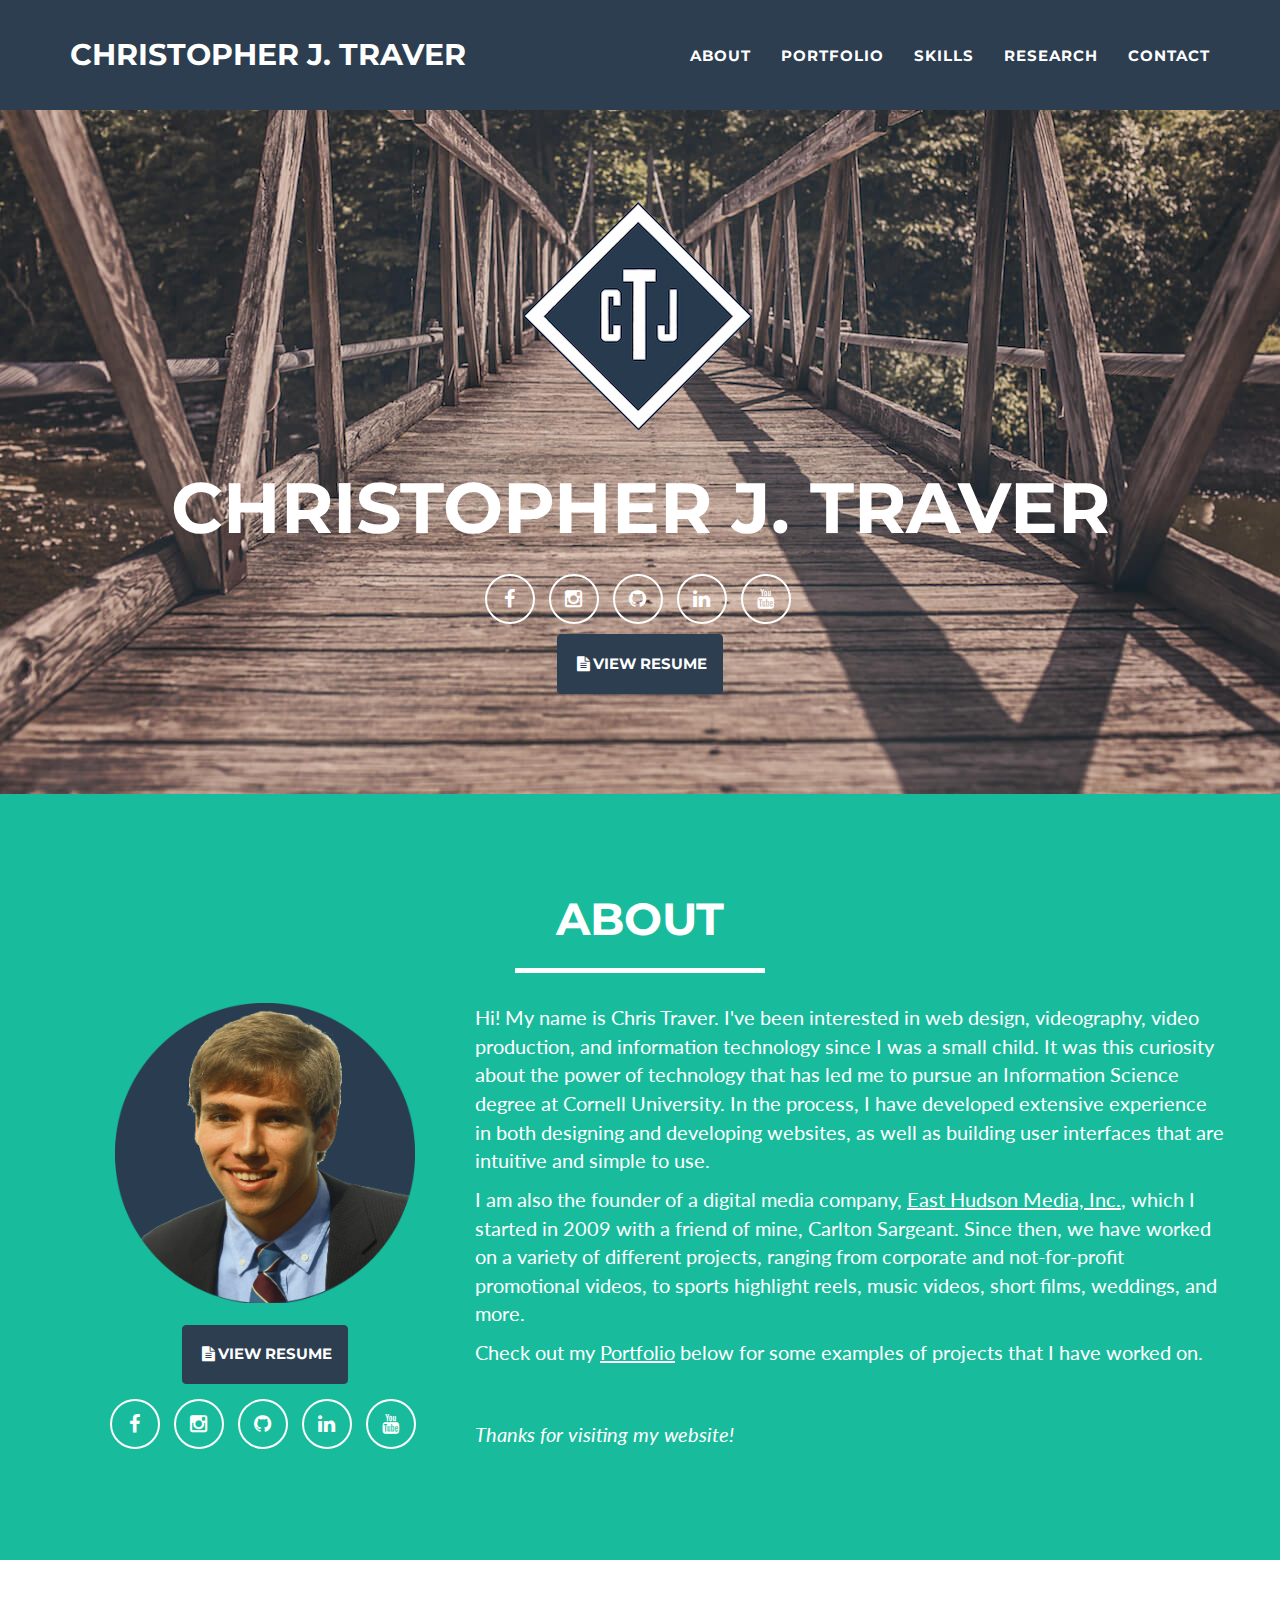
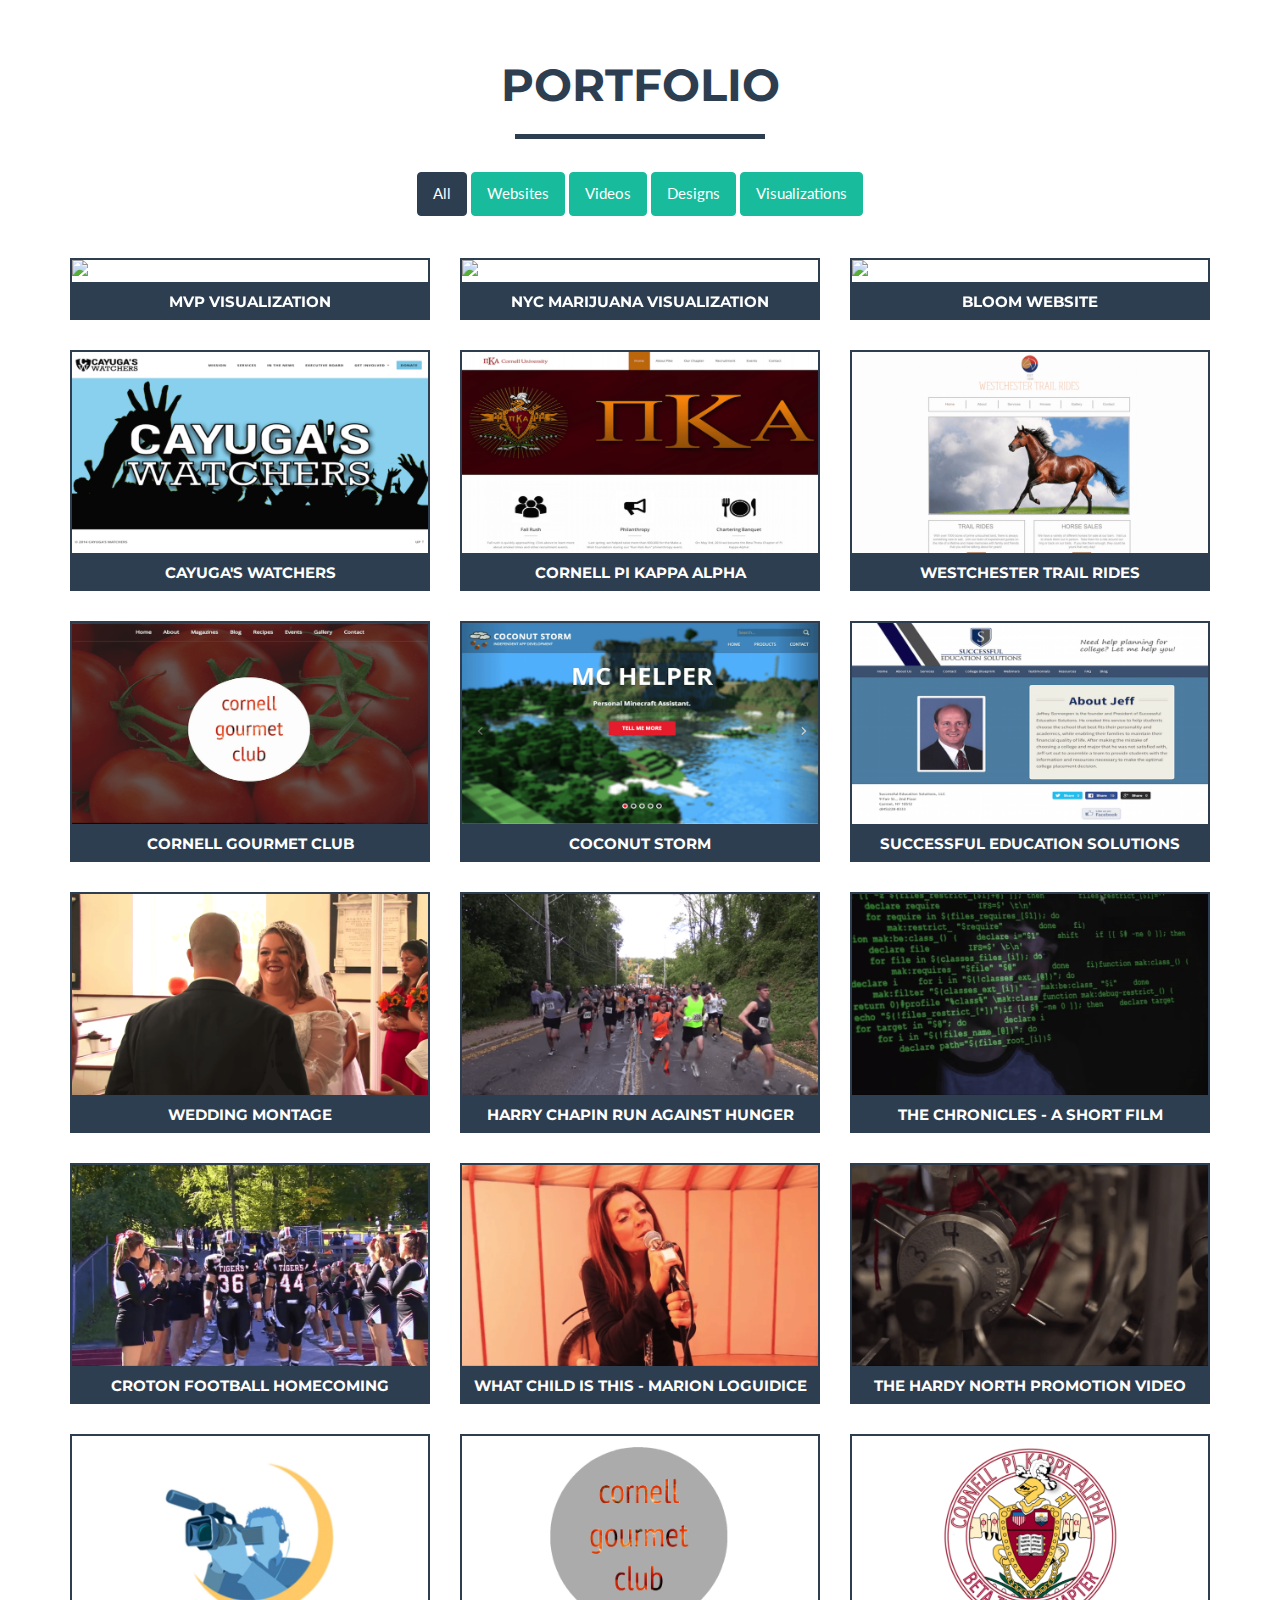
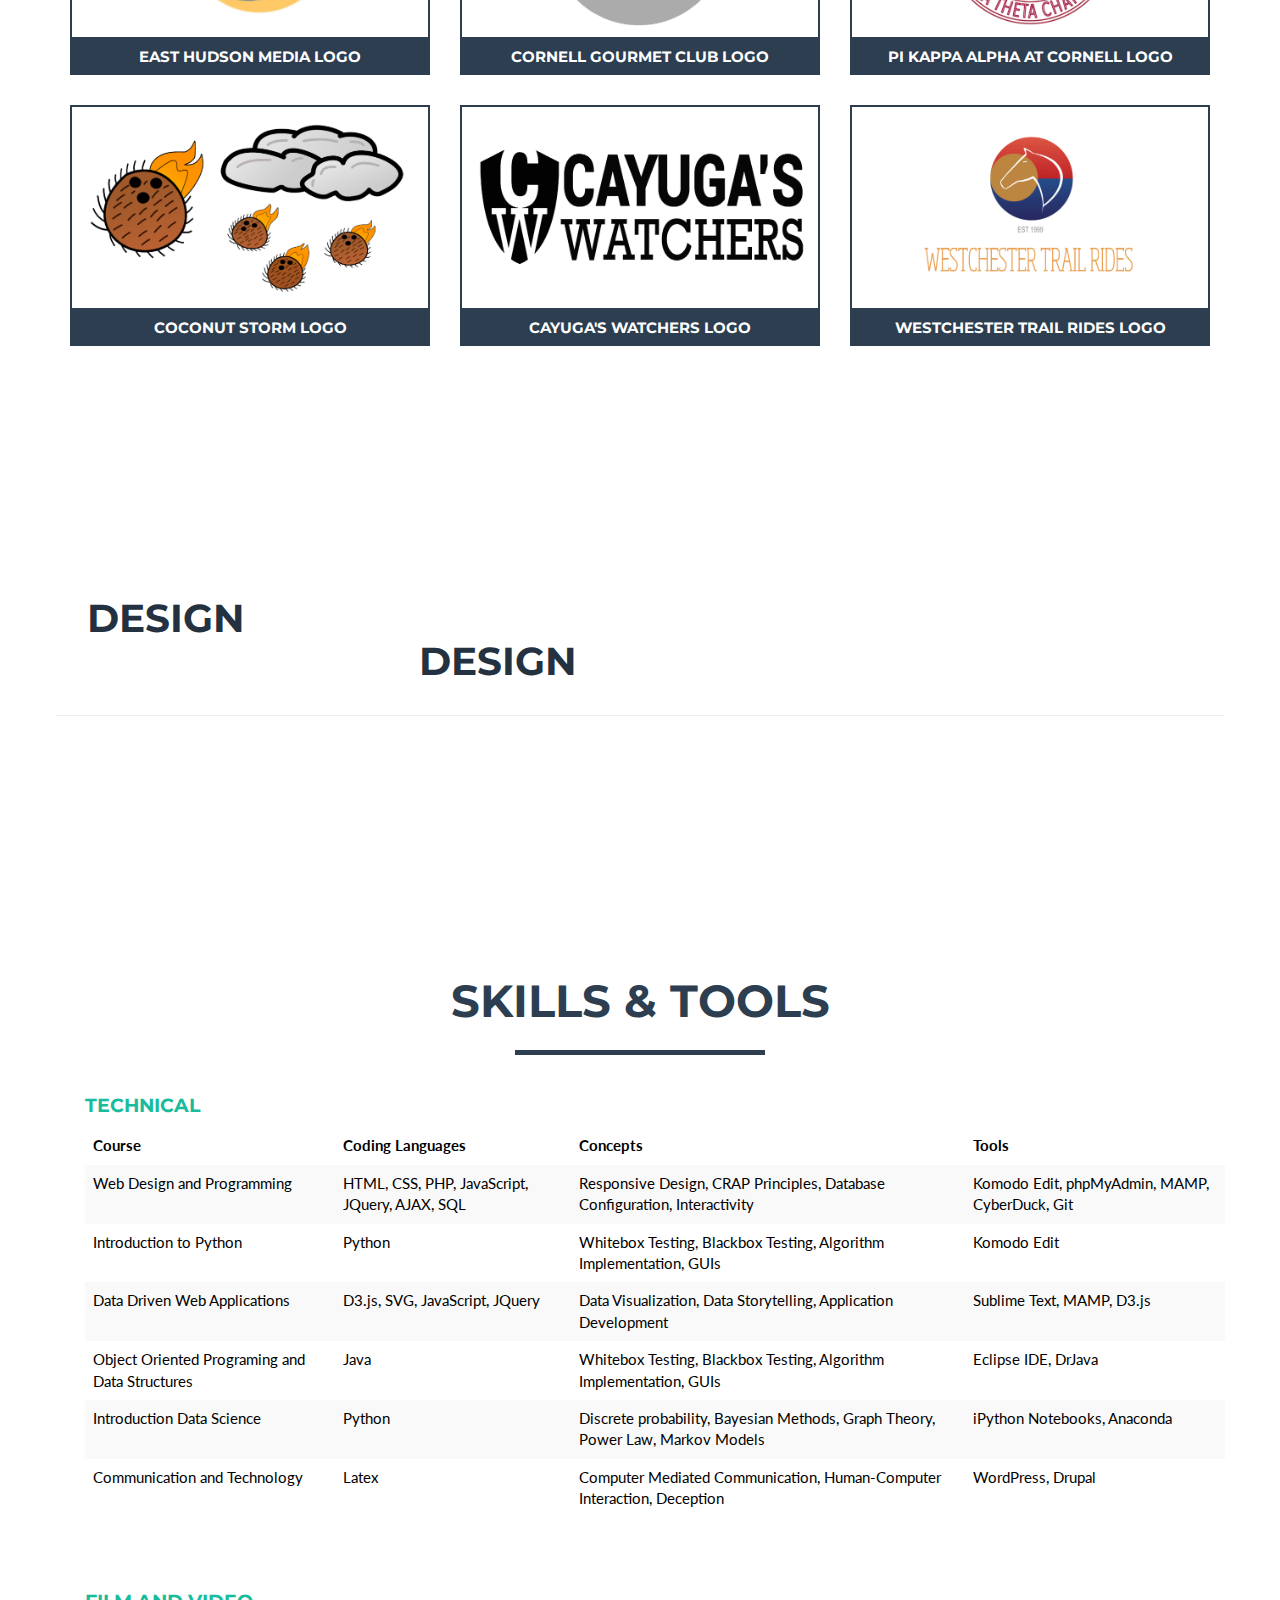
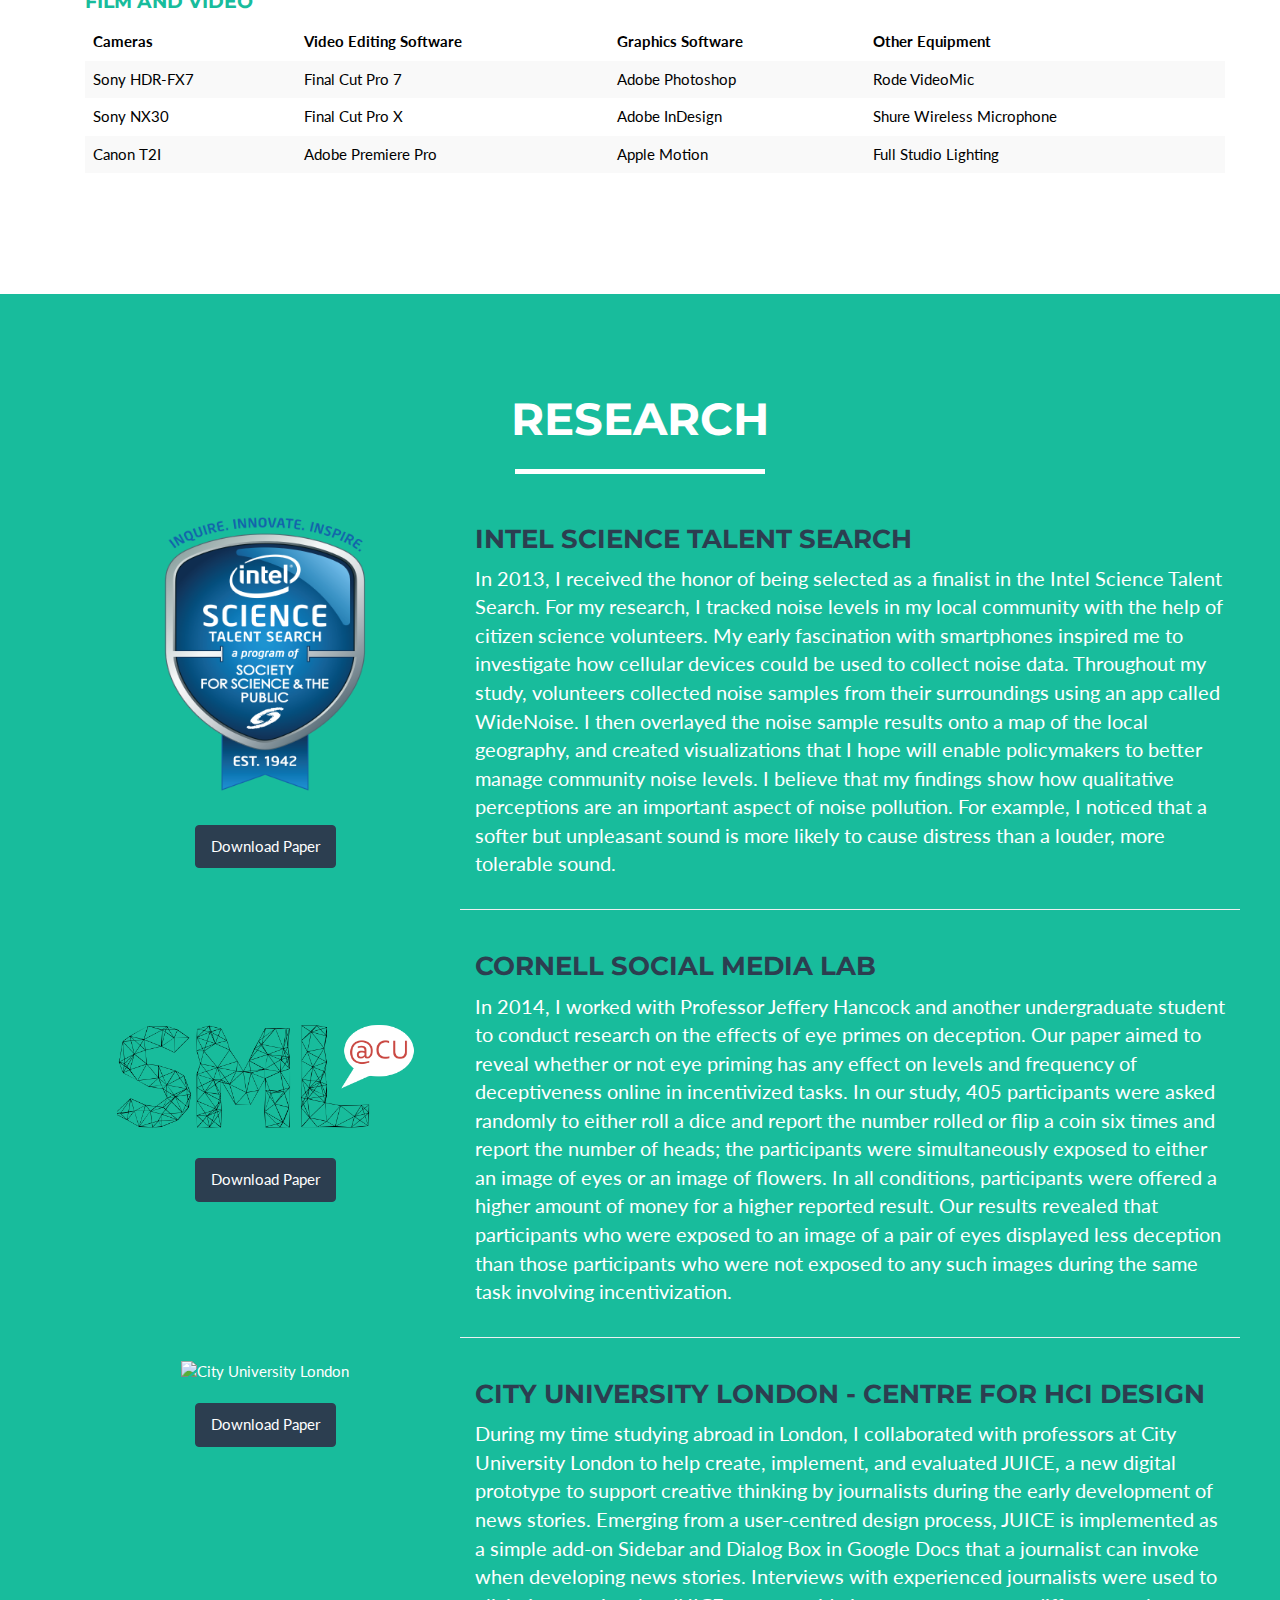
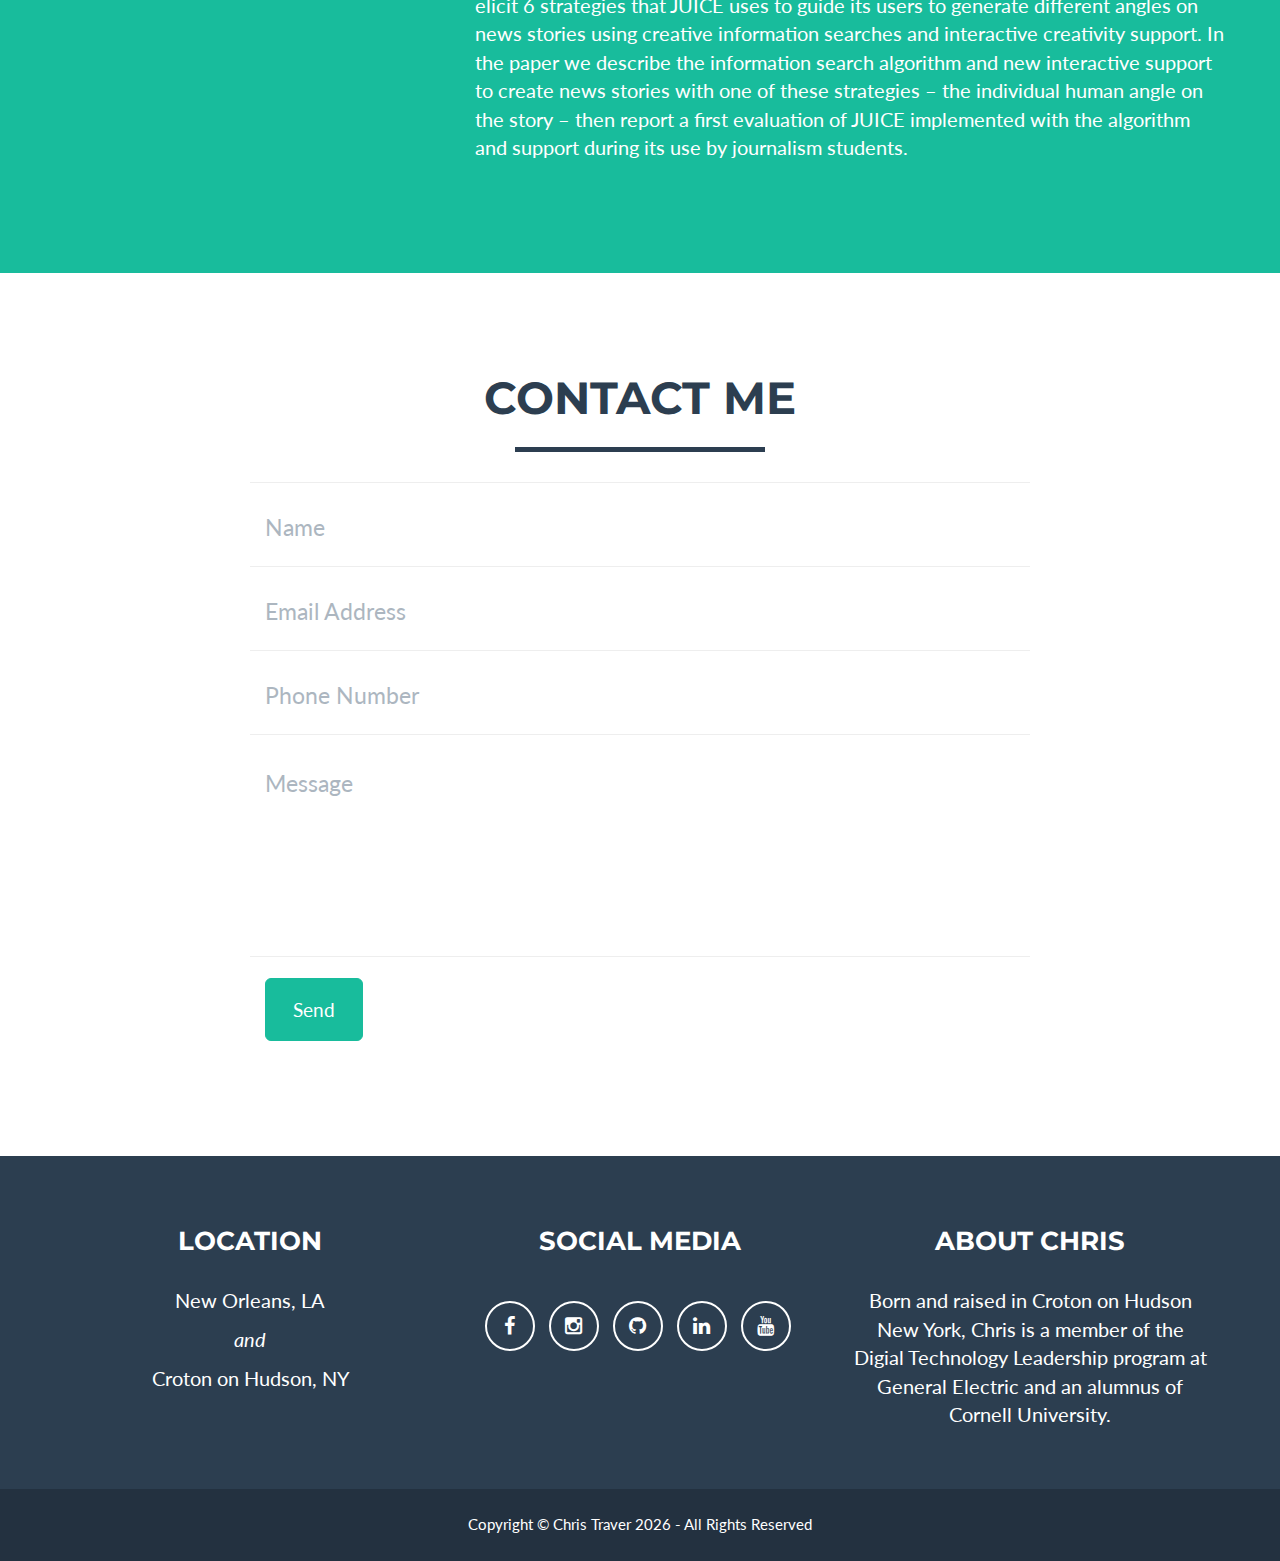
==== index.html @ 57eaf922 "Website updates May 2017" ====
<!DOCTYPE html>
<html lang="en">

<head>

    <meta charset="utf-8">
    <meta http-equiv="X-UA-Compatible" content="IE=edge">
    <meta name="viewport" content="width=device-width, initial-scale=1">
    <meta name="description" content="The official personal website of Christopher J. Traver. View my latest projects, research, and more!">
    <meta name="author" content="Christopher Traver">
    <meta name="keywords" content="Christopher, Traver, Chris, Jeffery, J, Cornell, University, Ithaca, Croton on Hudson, East Hudson Media,
    HTML, CSS, PHP, SQL, JQuery, JavaScript, Bootstrap, AJAX, GitHub, Python, Java, Xcode, Information Science, Information, Science, Data, Research
    Social Media, Social, Media, Labratory, Lab, Intel, Talent, Search, Jeffrey, Hancock, About, Portfolio, Skills, Contact, Resume, Website, Web,
    Developer, Videographer, Video, Photo, User Experience, Design, Designer, Technology, Coding, Wordpress">
    
     <!-- Google Webmaster Tags -->
    <meta name="google-site-verification" content="C17KwvWOOnY_UlYKizigThUEGb7xo3sxfMfBzIhpCxc" />
    <meta name="google-site-verification" content="vjiP-dosr-7EVNxI9lYjhzNv023jV0dmkQSzOsu9lCI" />
    <meta name="google-site-verification" content="g_BLEcHOB3gxG6jlEe3uPtjbI5PqEmKj6T1Je2jNIag" />
    <meta name="google-site-verification" content="kNd-j3G0f9QfP8xlUQsm-ugsJa4W-Vaea-TwJfcmtV8" />
    <meta name="google-site-verification" content="kIEDP-x0ltqMsxLuZHoRlAbStgtc9CR82DnuvlbzE28" />
    
    <!-- Favicon -->
    <link rel="shortcut icon" href="img/favicon.ico" type="image/x-icon" />

    <!-- Page Title -->
    <title>Christopher J. Traver</title>

    <!-- Bootstrap Core CSS -->
    <link href="css/bootstrap.min.css" rel="stylesheet">

    <!-- Custom Template CSS -->
    <link href="css/freelancer.css" rel="stylesheet"> 
    
    <!-- Custom Fonts -->
    <link href="font-awesome/css/font-awesome.min.css" rel="stylesheet" type="text/css">
    <link href="http://fonts.googleapis.com/css?family=Montserrat:400,700" rel="stylesheet" type="text/css">
    <link href="http://fonts.googleapis.com/css?family=Lato:400,700,400italic,700italic" rel="stylesheet" type="text/css">

    <!-- HTML5 Shim and Respond.js IE8 support of HTML5 elements and media queries -->
    <!-- WARNING: Respond.js doesn't work if you view the page via file:// -->
    <!--[if lt IE 9]>
        <script src="https://oss.maxcdn.com/libs/html5shiv/3.7.0/html5shiv.js"></script>
        <script src="https://oss.maxcdn.com/libs/respond.js/1.4.2/respond.min.js"></script>
    <![endif]-->

</head>

<body id="page-top" class="index">

    <!-- Navigation -->
    <nav class="navbar navbar-default navbar-fixed-top">
        <div class="container">
            <!-- Brand and toggle get grouped for better mobile display -->
            <div class="navbar-header page-scroll">
                <button type="button" class="navbar-toggle" data-toggle="collapse" data-target="#bs-example-navbar-collapse-1">
                    <span class="sr-only">Toggle navigation</span>
                    <span class="icon-bar"></span>
                    <span class="icon-bar"></span>
                    <span class="icon-bar"></span>
                </button>
                <a class="navbar-brand" href="#page-top">Christopher J. Traver</a>
            </div>

            <!-- Collect the nav links, forms, and other content for toggling -->
            <div class="collapse navbar-collapse" id="bs-example-navbar-collapse-1">
                <ul class="nav navbar-nav navbar-right">
                    <li class="hidden">
                        <a href="#page-top"></a>
                    </li>
                    <li class="page-scroll">
                        <a href="#about">About</a>
                    </li>
                    <li class="page-scroll">
                        <a href="#portfolio">Portfolio</a>
                    </li>
                    <li class="page-scroll">
                        <a href="#skills">Skills</a>
                    </li>
                    <li class="page-scroll">
                        <a href="#research">Research</a>
                    </li>
                    <li class="page-scroll">
                        <a href="#contact">Contact</a>
                    </li>
                </ul>
            </div>
            <!-- /.navbar-collapse -->
        </div>
        <!-- /.container-fluid -->
    </nav>

    <!-- Header -->
    <header>
        <div class="container">
            <div class="row">
                <div class="col-lg-12">
                    <img class="tilt" src="img/profile.png" alt="Christopher Traver Monogram">
                    <div class="intro-text">
                        <span class="name">Christopher J. Traver</span>
                        <ul class="list-inline">
                            <li>
                                <a href="http://www.facebook.com/chrisjtraver" target="_blank" class="btn-social btn-outline"><i class="fa fa-fw fa-facebook"></i></a>
                            </li>
                            <li>
                                <a href="https://instagram.com/chrisjtraver" target="_blank" class="btn-social btn-outline"><i class="fa fa-fw fa-instagram"></i></a>
                            </li>
                            <li>
                                <a href="https://github.com/chrisjtraver" target="_blank" class="btn-social btn-outline"><i class="fa fa-fw fa-github"></i></a>
                            </li>
                            <li>
                                <a href="https://www.linkedin.com/in/chrisjtraver" target="_blank" class="btn-social btn-outline"><i class="fa fa-fw fa-linkedin"></i></a>
                            </li>
                            <li>
                                <a href="http://www.youtube.com/easthudsonvideo" target="_blank" class="btn-social btn-outline"><i class="fa fa-fw fa-youtube"></i></a>
                            </li>
                        </ul>
                        <!--<span class="skills">Web Developer - Videographer - User Experience Designer</span><br><br>-->
                        <a href="assets/christopher-traver-resume.pdf" target="_blank"><button type="button" class="btn btn-primary"><h5><i class="fa fa-fw fa-file-text"></i>View Resume</h5></button></a>
                    </div>
                </div>
            </div>
        </div>
    </header>

        <!-- About Section -->
    <section class="about-section" id="about">
        <div class="container">
            <div class="row">
                <div class="col-lg-12 text-center">
                    <h2>About</h2>
                    <hr class="star-light">
                </div>
            </div>
            <div class="container">
              <div class="row">
                <div class="col-md-4 text-center">
                  <img src="img/headshot.png" alt="Chris Traver Headshot" width=300 height=300>
                  <br><br>
                    <a href="assets/christopher-traver-resume.pdf" target="_blank"><button type="button" class="btn btn-primary"><h5><i class="fa fa-fw fa-file-text"></i>View Resume</h5></button></a>
                    <ul class="list-inline">
                            <li>
                                <a href="http://www.facebook.com/chrisjtraver" target="_blank" class="btn-social btn-outline"><i class="fa fa-fw fa-facebook"></i></a>
                            </li>
                            <li>
                                <a href="https://instagram.com/chrisjtraver" target="_blank" class="btn-social btn-outline"><i class="fa fa-fw fa-instagram"></i></a>
                            </li>
                            <li>
                                <a href="https://github.com/chrisjtraver" target="_blank" class="btn-social btn-outline"><i class="fa fa-fw fa-github"></i></a>
                            </li>
                            <li>
                                <a href="https://www.linkedin.com/in/chrisjtraver" target="_blank" class="btn-social btn-outline"><i class="fa fa-fw fa-linkedin"></i></a>
                            </li>
                            <li>
                                <a href="http://www.youtube.com/easthudsonvideo" target="_blank" class="btn-social btn-outline"><i class="fa fa-fw fa-youtube"></i></a>
                            </li>
                    </ul>
                </div>
                <div class="col-md-8 other">
                    <p>Hi! My name is Chris Traver. I've been interested in web design, videography, video production, and information technology since I was a small child.
                    It was this curiosity about the power of technology that has led me to pursue an Information Science degree at Cornell University. In the process, I have
                    developed extensive experience in both designing and developing websites, as well as building user interfaces that are intuitive and simple to use.</p>
                    <p class=linked> I am also the founder of a digital media company, <a href="http://www.easthudsonmedia.com" target="_blank">East Hudson Media, Inc.</a>,
                    which I started in 2009 with a friend of mine, Carlton Sargeant. Since then, we have worked on a variety of different projects, ranging from corporate and
                    not-for-profit promotional videos, to sports highlight reels, music videos, short films, weddings, and more. </p>
                    <p class="linked">Check out my <span class="page-scroll"><a href="#portfolio">Portfolio</a></span> below for some examples of projects that I have worked on.</p>
                    <br><br><p><i>Thanks for visiting my website!</i></p>
                </div>
              </div>
            </div>
    </section>
    
    <!-- Portfolio Grid Section -->
    <section class="portfolio-section" id="portfolio">
    <div class="container">    
        <div class="row">
            <div class="col-lg-12 text-center">
                <h2>Portfolio</h2>
                <hr class="star-primary">
            </div>
        </div>
    <div class="row">
        <div id="filters" class="button-group text-center">
          <button class="button btn btn-green is-checked" id="clicked2" data-filter="*">All</button>
          <button class="button btn btn-green" id="clicked1" data-filter=".website">Websites</button>
          <button class="button btn btn-green" data-filter=".video">Videos</button>
          <button class="button btn btn-green" data-filter=".design">Designs</button>
          <button class="button btn btn-green" data-filter=".visualization">Visualizations</button>
        </div>
        
        <br><br>

        <div class="isotope">
          <div class="element-item portfolio-item col-sm-4 visualization" data-category="visualization">
            <a href="#portfolioModal-basketball-viz" class="portfolio-link" data-toggle="modal">
                <div class="caption">
                    <div class="caption-content">
                        <i class="fa fa-search-plus fa-3x"></i>
                    </div>
                </div>
                <img src="img/portfolio/basketball-viz.png" class="img-responsive" alt="Basketball Visualization">
                <h5 class="text-center">MVP Visualization</h5>
            </a>
          </div>
          <div class="element-item portfolio-item col-sm-4 visualization" data-category="visualization">
            <a href="#portfolioModal-marijuana-viz" class="portfolio-link" data-toggle="modal">
                <div class="caption">
                    <div class="caption-content">
                        <i class="fa fa-search-plus fa-3x"></i>
                    </div>
                </div>
                <img src="img/portfolio/marijuana-viz.png" class="img-responsive" alt="Marijuana Visualization">
                <h5 class="text-center">NYC Marijuana Visualization</h5>
            </a>
          </div>
          <div class="element-item portfolio-item col-sm-4 website" data-category="website">
            <a href="#portfolioModal-hci-website" class="portfolio-link" data-toggle="modal">
                <div class="caption">
                    <div class="caption-content">
                        <i class="fa fa-search-plus fa-3x"></i>
                    </div>
                </div>
                <img src="img/portfolio/hci-website.png" class="img-responsive" alt="Bloom">
                <h5 class="text-center">Bloom Website</h5>
            </a>
          </div>
          <div class="element-item portfolio-item col-sm-4 website" data-category="website">
            <a href="#portfolioModal-cayugaswatchers" class="portfolio-link" data-toggle="modal">
                <div class="caption">
                    <div class="caption-content">
                        <i class="fa fa-search-plus fa-3x"></i>
                    </div>
                </div>
                <img src="img/portfolio/cayugaswatchers.png" class="img-responsive" alt="Cayuga's Watchers">
                <h5 class="text-center">Cayuga's Watchers</h5>
            </a>
          </div>
          <div class="element-item portfolio-item col-sm-4 website" data-category="website">
            <a href="#portfolioModal-cornellpike" class="portfolio-link" data-toggle="modal">
                <div class="caption">
                    <div class="caption-content">
                        <i class="fa fa-search-plus fa-3x"></i>
                    </div>
                </div>
                <img src="img/portfolio/cornellpike.png" class="img-responsive" alt="Cornell Pi Kappa Alpha">
                <h5 class="text-center">Cornell Pi Kappa Alpha</h5>
            </a>
          </div>
          <div class="element-item portfolio-item col-sm-4 website" data-category="website">
            <a href="#portfolioModal-westchestertrailrides" class="portfolio-link" data-toggle="modal">
                <div class="caption">
                    <div class="caption-content">
                        <i class="fa fa-search-plus fa-3x"></i>
                    </div>
                </div>
                <img src="img/portfolio/westchestertrailrides.png" class="img-responsive" alt="Westchester Trail Rides">
                <h5 class="text-center">Westchester Trail Rides</h5>
            </a>
          </div>
          <div class="element-item portfolio-item col-sm-4 website" data-category="website">
            <a href="#portfolioModal-cornellgourmetclub" class="portfolio-link" data-toggle="modal">
                <div class="caption">
                    <div class="caption-content">
                        <i class="fa fa-search-plus fa-3x"></i>
                    </div>
                </div>
                <img src="img/portfolio/cornellgourmetclub.png" class="img-responsive" alt="Cornell Gourmet Club">
                <h5 class="text-center">Cornell Gourmet Club</h5>
            </a>
          </div>
          <div class="element-item portfolio-item col-sm-4 website" data-category="website">
            <a href="#portfolioModal-coconutstorm" class="portfolio-link" data-toggle="modal">
                <div class="caption">
                    <div class="caption-content">
                        <i class="fa fa-search-plus fa-3x"></i>
                    </div>
                </div>
                <img src="img/portfolio/coconutstorm.png" class="img-responsive" alt="Coconut Storm">
                <h5 class="text-center">Coconut Storm</h5>
            </a>
          </div>
          <div class="element-item portfolio-item col-sm-4 website" data-category="website">
            <a href="#portfolioModal-successfuleducationsolutions" class="portfolio-link" data-toggle="modal">
                <div class="caption">
                    <div class="caption-content">
                        <i class="fa fa-search-plus fa-3x"></i>
                    </div>
                </div>
                <img src="img/portfolio/successfuleducationsolutions.png" class="img-responsive" alt="Successful Education Solutions">
                <h5 class="text-center">Successful Education Solutions</h5>
            </a>
          </div>
          <div class="element-item portfolio-item col-sm-4 video" data-category="video">
            <a href="#portfolioModal-weddingmontage" class="portfolio-link" data-toggle="modal">
                <div class="caption">
                    <div class="caption-content">
                        <i class="fa fa-search-plus fa-3x"></i>
                    </div>
                </div>
                <img src="img/portfolio/weddingmontage.png" class="img-responsive" alt="Wedding Montage">
                <h5 class="text-center">Wedding Montage</h5>
            </a>
          </div>
          <div class="element-item portfolio-item col-sm-4 video" data-category="video">
            <a href="#portfolioModal-harrychapin" class="portfolio-link" data-toggle="modal">
                <div class="caption">
                    <div class="caption-content">
                        <i class="fa fa-search-plus fa-3x"></i>
                    </div>
                </div>
                <img src="img/portfolio/harrychapin.png" class="img-responsive" alt="Harry Chapin Run Against Hunger">
                <h5 class="text-center">Harry Chapin Run Against Hunger</h5>
            </a>
          </div>
          <div class="element-item portfolio-item col-sm-4 video" data-category="video">
            <a href="#portfolioModal-chronicles" class="portfolio-link" data-toggle="modal">
                <div class="caption">
                    <div class="caption-content">
                        <i class="fa fa-search-plus fa-3x"></i>
                    </div>
                </div>
                <img src="img/portfolio/chronicles.png" class="img-responsive" alt="The Chronicles">
                <h5 class="text-center">The Chronicles - A Short Film</h5>
            </a>
          </div>
          <div class="element-item portfolio-item col-sm-4 video" data-category="video">
            <a href="#portfolioModal-crotonfootball" class="portfolio-link" data-toggle="modal">
                <div class="caption">
                    <div class="caption-content">
                        <i class="fa fa-search-plus fa-3x"></i>
                    </div>
                </div>
                <img src="img/portfolio/crotonfootball.png" class="img-responsive" alt="Croton-Harmon High School Football">
                <h5 class="text-center">Croton Football Homecoming</h5>
            </a>
          </div>
          <div class="element-item portfolio-item col-sm-4 video" data-category="video">
            <a href="#portfolioModal-marionloguidice" class="portfolio-link" data-toggle="modal">
                <div class="caption">
                    <div class="caption-content">
                        <i class="fa fa-search-plus fa-3x"></i>
                    </div>
                </div>
                <img src="img/portfolio/marionloguidice.png" class="img-responsive" alt="The Hardy North">
                <h5 class="text-center">What Child is This - Marion LoGuidice</h5>
            </a>
          </div>
          <div class="element-item portfolio-item col-sm-4 video" data-category="video">
            <a href="#portfolioModal-hardynorth" class="portfolio-link" data-toggle="modal">
                <div class="caption">
                    <div class="caption-content">
                        <i class="fa fa-search-plus fa-3x"></i>
                    </div>
                </div>
                <img src="img/portfolio/hardynorth.png" class="img-responsive" alt="The Hardy North">
                <h5 class="text-center">The Hardy North Promotion Video</h5>
            </a>
          </div>
          <div class="element-item portfolio-item col-sm-4 design" data-category="design">
            <a href="#portfolioModal-easthudsonmedia-logo" class="portfolio-link" data-toggle="modal">
                <div class="caption">
                    <div class="caption-content">
                        <i class="fa fa-search-plus fa-3x"></i>
                    </div>
                </div>
                <img src="img/portfolio/easthudsonmedia-logo.png" class="img-responsive" alt="East Hudson Media Logo">
                <h5 class="text-center">East Hudson Media Logo</h5>
            </a>
          </div>
          <div class="element-item portfolio-item col-sm-4 design" data-category="design">
            <a href="#portfolioModal-cornellgourmetclub-logo" class="portfolio-link" data-toggle="modal">
                <div class="caption">
                    <div class="caption-content">
                        <i class="fa fa-search-plus fa-3x"></i>
                    </div>
                </div>
                <img src="img/portfolio/cornellgourmetclub-logo.png" class="img-responsive" alt="Cornell Gourmet Club Logo">
                <h5 class="text-center">Cornell Gourmet Club Logo</h5>
            </a>
          </div>
          <div class="element-item portfolio-item col-sm-4 design" data-category="design">
            <a href="#portfolioModal-cornellpike-logo" class="portfolio-link" data-toggle="modal">
                <div class="caption">
                    <div class="caption-content">
                        <i class="fa fa-search-plus fa-3x"></i>
                    </div>
                </div>
                <img src="img/portfolio/cornellpike-logo.png" class="img-responsive" alt="Pi Kappa Alpha at Cornell Logo">
                <h5 class="text-center">Pi Kappa Alpha at Cornell Logo</h5>
            </a>
          </div>
          <div class="element-item portfolio-item col-sm-4 design" data-category="design">
            <a href="#portfolioModal-coconutstorm-logo" class="portfolio-link" data-toggle="modal">
                <div class="caption">
                    <div class="caption-content">
                        <i class="fa fa-search-plus fa-3x"></i>
                    </div>
                </div>
                <img src="img/portfolio/coconutstorm-logo.png" class="img-responsive" alt="Coconut Storm Logo">
                <h5 class="text-center">Coconut Storm Logo</h5>
            </a>
          </div>
          <div class="element-item portfolio-item col-sm-4 design" data-category="design">
            <a href="#portfolioModal-cayugaswatchers-logo" class="portfolio-link" data-toggle="modal">
                <div class="caption">
                    <div class="caption-content">
                        <i class="fa fa-search-plus fa-3x"></i>
                    </div>
                </div>
                <img src="img/portfolio/cayugaswatchers-logo.png" class="img-responsive" alt="Cayuga's Watchers Logo">
                <h5 class="text-center">Cayuga's Watchers Logo</h5>
            </a>
          </div>
          <div class="element-item portfolio-item col-sm-4 design" data-category="design">
            <a href="#portfolioModal-westchestertrailrides-logo" class="portfolio-link" data-toggle="modal">
                <div class="caption">
                    <div class="caption-content">
                        <i class="fa fa-search-plus fa-3x"></i>
                    </div>
                </div>
                <img src="img/portfolio/westchestertrailrides-logo.png" class="img-responsive" alt="Westchester Trail Rides Logo">
                <h5 class="text-center">Westchester Trail Rides Logo</h5>
            </a>
          </div>
        </div>
    </div>
    </section>

    <!-- Quote Section -->
    <section class="quote-section" id="quote">
        <div class="container">    
            <div class="row text-center">
                <h1 style="color: white;"><span style="color: #233140;">Design</span> is not just what it looks like and feels like. <span style="color: #233140;">Design</span> is how it works.</h1>
            </div>
            <div class="row text-center">
                <hr class="star-light-quote">
                <h3 style="color: white;"> - Steve Jobs </h3>
            </div>
    </section>
    
    <!-- Skills Section -->
    <section class="skills-section" id="skills">
        <div class="container">
            <div class="row">
                <div class="col-lg-12 text-center">
                    <h2>Skills & Tools</h2>
                    <hr class="star-primary">
                </div>
            </div>
            <div class="container">
                <h4 style="color: #18bc9c;">Technical</h4>
                <table class="table table-striped table-hover big-table" style="background-color: white; color: black;">
                    <thead>
                        <tr>
                            <th>Course</th>
                            <th>Coding Languages</th>
                            <th>Concepts</th>
                            <th>Tools</th>
                        </tr>
                    </thead>
                <tbody>
                    <tr>
                        <td>Web Design and Programming</td>
                        <td>HTML, CSS, PHP, JavaScript, JQuery, AJAX, SQL</td>
                        <td>Responsive Design, CRAP Principles, Database Configuration, Interactivity</td>
                        <td>Komodo Edit, phpMyAdmin, MAMP, CyberDuck, Git</td>
                    </tr>
                    <tr>
                        <td>Introduction to Python</td>
                        <td>Python</td>
                        <td>Whitebox Testing, Blackbox Testing, Algorithm Implementation, GUIs</td>
                        <td>Komodo Edit</td>
                    </tr>
                    <tr>
                        <td>Data Driven Web Applications</td>
                        <td>D3.js, SVG, JavaScript, JQuery</td>
                        <td>Data Visualization, Data Storytelling, Application Development</td>
                        <td>Sublime Text, MAMP, D3.js</td>
                    </tr>
                      <tr>
                        <td>Object Oriented Programing and Data Structures</td>
                        <td>Java</td>
                        <td>Whitebox Testing, Blackbox Testing, Algorithm Implementation, GUIs</td>
                        <td>Eclipse IDE, DrJava</td>
                    </tr>
                    <tr>
                        <td>Introduction Data Science</td>
                        <td>Python </td>
                        <td>Discrete probability, Bayesian Methods, Graph Theory, Power Law, Markov Models</td>
                        <td>iPython Notebooks, Anaconda</td>
                    </tr>
                      <tr>
                        <td>Communication and Technology</td>
                        <td>Latex</td>
                        <td>Computer Mediated Communication, Human-Computer Interaction, Deception</td>
                        <td>WordPress, Drupal</td>
                    </tr>
                </tbody>
            </table>
                <table class="table table-striped table-hover small-table" style="background-color: white; color: black;">
                    <thead>
                        <tr>
                            <th>Languages & Tools</th>
                            <th>Concepts</th>
                        </tr>
                    </thead>
                <tbody>
                    <tr>
                        <td>HTML, CSS, PHP, JavaScript, JQuery, AJAX, SQL</td>
                        <td>Responsive Design, CRAP Principles, Database Configuration, Interactivity</td>
                    </tr>
                    <tr>
                        <td>Python, Komodo Edit, phpMyAdmin, MAMP, CyberDuck, Git</td>
                        <td>Whitebox Testing, Blackbox Testing, Algorithm Implementation, GUIs</td>
                    </tr>
                    <tr>
                        <td>Latex, Microsoft Word, Microsoft Excel</td>
                        <td>Graph Theory, Strong Triadic Closure, Social Behavior, Game Theory</td>
                    </tr>
                      <tr>
                        <td>Java, Eclipse IDE, DrJava</td>
                        <td>Whitebox Testing, Blackbox Testing, Algorithm Implementation, GUIs</td>
                    </tr>
                    <tr>
                        <td>WordPress, Drupal</td>
                        <td>Behavioral Psychology, Perception, Developmental Psychology</td>
                    </tr>
                </tbody>
            </table>
                <br><br>
                <h4 style="color: #18bc9c;">Film and Video</h4>
                <table class="table table-striped table-hover big-table" style="background-color: white; color: black;">
                    <thead>
                        <tr>
                            <th>Cameras</th>
                            <th>Video Editing Software</th>
                            <th>Graphics Software</th>
                            <th>Other Equipment</th>
                        </tr>
                    </thead>
                <tbody>
                    <tr>
                        <td>Sony HDR-FX7</td>
                        <td>Final Cut Pro 7</td>
                        <td>Adobe Photoshop</td>
                        <td>Rode VideoMic</td>
                    </tr>
                    <tr>
                        <td>Sony NX30</td>
                        <td>Final Cut Pro X</td>
                        <td>Adobe InDesign</td>
                        <td>Shure Wireless Microphone</td>
                    </tr>
                    <tr>
                        <td>Canon T2I</td>
                        <td>Adobe Premiere Pro</td>
                        <td>Apple Motion</td>
                        <td>Full Studio Lighting</td>
                    </tr>
                </tbody>
            </table>
            <table class="table table-striped table-hover small-table" style="background-color: white; color: black;">
                    <thead>
                        <tr>
                            <th>Cameras</th>
                            <th>Video Editing Software</th>
                            <th>Graphics Software</th>
                        </tr>
                    </thead>
                <tbody>
                    <tr>
                        <td>Sony HDR-FX7</td>
                        <td>Final Cut Pro 7</td>
                        <td>Adobe Photoshop</td>
                    </tr>
                    <tr>
                        <td>Sony NX30</td>
                        <td>Final Cut Pro X</td>
                        <td>Adobe InDesign</td>
                    </tr>
                    <tr>
                        <td>Canon T2I</td>
                        <td>Adobe Premiere Pro</td>
                        <td>Apple Motion</td>
                    </tr>
                </tbody>
            </table>
        </div>
        </div>
    </section>
    
    <!--Research Section -->
    <section class="research-section" id="research">
        <div class="container">
            <div class="row">
                <div class="col-lg-12 text-center">
                    <h2>Research</h2>
                    <hr class="star-light">
                </div>
            </div>
            <div class="container">
              <div class="row">
                <div class="col-md-4 text-center">
                  <img src="img/intel.png" alt="Intel Science Talent Search" width=250 height=300><br><br>
                  <a href="assets/christopher-traver-intel-sts.pdf"><button type="button" class="btn btn-primary">Download Paper</button></a>
                </div>
                <div class="col-md-8 other">
                    <h3 style="color: #2c3e50;">Intel Science Talent Search</h3>
                    <p>In 2013, I received the honor of being selected as a finalist in the Intel Science Talent Search.  For my
                        research, I tracked noise levels in my local community with the help of citizen
                        science volunteers. My early fascination with smartphones inspired me to investigate how cellular devices could be used
                        to collect noise data. Throughout my study, volunteers collected noise samples from their surroundings using an app called
                        WideNoise. I then overlayed the noise sample results onto a map of the local geography, and created visualizations that I hope
                        will enable policymakers to better manage community noise levels. I believe that my findings 
                        show how qualitative perceptions are an important aspect of noise pollution. For example, I noticed
                        that a softer but unpleasant sound is more likely to cause distress than a louder, more tolerable sound. </p>
                </div>
              </div>
              <div class="row">
                <div class="col-md-4 text-center">
                  <br><br><br><br><br><br><img src="img/sml.png" class = "sml" alt="Cornell Social Media Lab" width="300">
                  <br><br>
                  <a href="assets/eye-primes.pdf"><button type="button" class="btn btn-primary">Download Paper</button></a>
                </div>
                <hr class="star-light-quote">
                <div class="col-md-8 other">
                    <h3 style="color: #2c3e50;">Cornell Social Media Lab</h3>
                    <p>In 2014, I worked with Professor Jeffery Hancock and another undergraduate student to conduct research on the effects of
                    eye primes on deception. Our paper aimed to reveal whether or not eye priming has any effect on levels and frequency
                    of deceptiveness online in incentivized tasks. In our study, 405 participants were asked randomly to either roll a dice
                    and report the number rolled or flip a coin six times and report the number of heads; the participants were simultaneously exposed
                    to either an image of eyes or an image of flowers. In all conditions, participants were offered a higher amount of
                    money for a higher reported result. Our results revealed that participants who were exposed to an image of a pair of eyes
                    displayed less deception than those participants who were not exposed to any such images during the same task involving
                    incentivization.</p>
                </div>
              </div>
              <div class="row">
                <div class="col-md-4 text-center">
                  <br><br>
                  <img src="img/city.png" alt="City University London" width=250 height=300><br><br>
                  <a href="http://openaccess.city.ac.uk/15126/"><button type="button" class="btn btn-primary">Download Paper</button></a>
                </div>
                <hr class="star-light-quote">
                <div class="col-md-8 other">
                    <h3 style="color: #2c3e50;">City University London - Centre for HCI Design</h3>
                    <p>During my time studying abroad in London, I collaborated with professors at City University London to help create, implement, and evaluated  JUICE, a new digital prototype to support creative thinking by journalists during the early development of news stories. Emerging from a user-centred design process, JUICE is implemented as a simple add-on Sidebar and Dialog Box in Google Docs that a journalist can invoke when developing news stories. Interviews with experienced journalists were used to elicit 6 strategies that JUICE uses to guide its users to generate different angles on news stories using creative information searches and interactive creativity support. In the paper we describe the information search algorithm and new interactive support to create news stories with one of these strategies – the individual human angle on the story – then report a first evaluation of JUICE implemented with the algorithm and support during its use by journalism students.</p>
                </div>
              </div>
            </div>
    </section>
    
    <!-- Contact Section -->
    <section class="contact-section" id="contact">
        <div class="container">
            <div class="row">
                <div class="col-lg-12 text-center">
                    <h2>Contact Me</h2>
                    <hr class="star-primary">
                </div>
            </div>
            <div class="row">
                <div class="col-lg-8 col-lg-offset-2">
                    <form name="sentMessage" id="contactForm" novalidate>
                        <div class="row control-group">
                            <div class="form-group col-xs-12 floating-label-form-group controls">
                                <label>Name</label>
                                <input type="text" class="form-control" placeholder="Name" id="name" required data-validation-required-message="Please enter your name.">
                                <p class="help-block text-danger"></p>
                            </div>
                        </div>
                        <div class="row control-group">
                            <div class="form-group col-xs-12 floating-label-form-group controls">
                                <label>Email Address</label>
                                <input type="email" class="form-control" placeholder="Email Address" id="email" required data-validation-required-message="Please enter your email address.">
                                <p class="help-block text-danger"></p>
                            </div>
                        </div>
                        <div class="row control-group">
                            <div class="form-group col-xs-12 floating-label-form-group controls">
                                <label>Phone Number</label>
                                <input type="tel" class="form-control" placeholder="Phone Number" id="phone" required data-validation-required-message="Please enter your phone number.">
                                <p class="help-block text-danger"></p>
                            </div>
                        </div>
                        <div class="row control-group">
                            <div class="form-group col-xs-12 floating-label-form-group controls">
                                <label>Message</label>
                                <textarea rows="5" class="form-control" placeholder="Message" id="message" required data-validation-required-message="Please enter a message."></textarea>
                                <p class="help-block text-danger"></p>
                            </div>
                        </div>
                        <br>
                        <div id="success"></div>
                        <div class="row">
                            <div class="form-group col-xs-12">
                                <button type="submit" class="btn btn-success btn-lg">Send</button>
                            </div>
                        </div>
                    </form>
                </div>
            </div>
        </div>
    </section>

    <!-- Footer -->
    <footer class="text-center">
        <div class="footer-above">
            <div class="container">
                <div class="row">
                    <div class="footer-col col-md-4">
                        <h3>Location</h3>
                        <p>New Orleans, LA</p>
                        <p><i>and</i></p>
                        <p>Croton on Hudson, NY</p>
                    </div>
                    <div class="footer-col col-md-4">
                        <h3>Social Media</h3>
                        <ul class="list-inline">
                            <li>
                                <a href="http://www.facebook.com/chrisjtraver" target="_blank" class="btn-social btn-outline"><i class="fa fa-fw fa-facebook"></i></a>
                            </li>
                            <li>
                                <a href="https://instagram.com/chrisjtraver" target="_blank" class="btn-social btn-outline"><i class="fa fa-fw fa-instagram"></i></a>
                            </li>
                            <li>
                                <a href="https://github.com/chrisjtraver" target="_blank" class="btn-social btn-outline"><i class="fa fa-fw fa-github"></i></a>
                            </li>
                            <li>
                                <a href="https://www.linkedin.com/in/chrisjtraver" target="_blank" class="btn-social btn-outline"><i class="fa fa-fw fa-linkedin"></i></a>
                            </li>
                            <li>
                                <a href="http://www.youtube.com/easthudsonvideo" target="_blank" class="btn-social btn-outline"><i class="fa fa-fw fa-youtube"></i></a>
                            </li>
                        </ul>
                    </div>
                    <div class="footer-col col-md-4">
                        <h3>About Chris</h3>
                        <p>Born and raised in Croton on Hudson New York, Chris is a member of the Digial Technology Leadership program at General Electric and an alumnus of Cornell University.</p>
                    </div>
                </div>
            </div>
        </div>
        <div class="footer-below">
            <div class="container">
                <div class="row">
                    <div class="col-lg-12">
                        Copyright &copy; Chris Traver
                        <script language="JavaScript" type="text/javascript">
                            now = new Date
                            theYear=now.getYear()
                            if (theYear < 1900)
                            theYear=theYear+1900
                            document.write(theYear)
                        </script> - All Rights Reserved
                    </div>
                </div>
            </div>
        </div>
    </footer>

    <!-- Scroll to Top Button (Only visible on small and extra-small screen sizes) -->
    <div class="scroll-top page-scroll visible-xs visble-sm">
        <a class="btn btn-primary" href="#page-top">
            <i class="fa fa-chevron-up"></i>
        </a>
    </div>

    <!-- PORTFOLIO MODALS -->
    
    <!-- Website Modals -->
    <div class="portfolio-modal modal fade" id="portfolioModal-basketball-viz" tabindex="-1" role="dialog" aria-hidden="true">
        <div class="modal-content">
            <div class="close-modal" data-dismiss="modal">
                <div class="lr">
                    <div class="rl">
                    </div>
                </div>
            </div>
            <div class="container">
                <div class="row">
                    <div class="col-lg-8 col-lg-offset-2">
                        <div class="modal-body">
                            <h2>MVP Visualization</h2>
                            <hr class="star-primary">
                            <img src="img/portfolio/basketball-viz.png" class="img-responsive img-centered" alt="Basketball Visualization">
                            <p>As part of a group class project, I helped design and develop an interactive data visualization of NBA, NHL, MLB, and NBA most valuable players (MVPs) between 2000-2015 using Javascript and d3.js</p> HTML5, CSS3, d3.js, JavaScript, JQuery, and some graphic design.
                            <ul class="list-inline item-details">
                                <li>Link:
                                    <strong><a href="http://chrisjtraver.github.io/info3300project2/">Interactive Visualization</a>
                                    </strong>
                                </li>
                                <li>Date:
                                    <strong>April 2016
                                    </strong>
                                </li>
                                <li>Service:
                                    <strong><a href="#">Web Development & Design</a>
                                    </strong>
                                </li>
                            </ul>
                            <button type="button" class="btn btn-default" data-dismiss="modal"><i class="fa fa-times"></i> Close</button>
                        </div>
                    </div>
                </div>
            </div>
        </div>
    </div>
    <div class="portfolio-modal modal fade" id="portfolioModal-marijuana-viz" tabindex="-1" role="dialog" aria-hidden="true">
        <div class="modal-content">
            <div class="close-modal" data-dismiss="modal">
                <div class="lr">
                    <div class="rl">
                    </div>
                </div>
            </div>
            <div class="container">
                <div class="row">
                    <div class="col-lg-8 col-lg-offset-2">
                        <div class="modal-body">
                            <h2>NYC Marijuana Visualization</h2>
                            <hr class="star-primary">
                            <img src="img/portfolio/marijuana-viz.png" class="img-responsive img-centered" alt="Marijuana Visualization">
                            <p>As part of a group class project, I helped design and develop a static data visualization all arrests for marijuana related offenses in NYC using Javascript and d3.js</p> HTML5, CSS3, d3.js, JavaScript, JQuery, and some graphic design.
                            <ul class="list-inline item-details">
                                <li>Link:
                                    <strong><a href="http://chrisjtraver.github.io/info3300project1/">Full Visualization</a>
                                    </strong>
                                </li>
                                <li>Date:
                                    <strong>April 2016
                                    </strong>
                                </li>
                                <li>Service:
                                    <strong><a href="#">Web Development & Design</a>
                                    </strong>
                                </li>
                            </ul>
                            <button type="button" class="btn btn-default" data-dismiss="modal"><i class="fa fa-times"></i> Close</button>
                        </div>
                    </div>
                </div>
            </div>
        </div>
    </div>
    <div class="portfolio-modal modal fade" id="portfolioModal-hci-website" tabindex="-1" role="dialog" aria-hidden="true">
        <div class="modal-content">
            <div class="close-modal" data-dismiss="modal">
                <div class="lr">
                    <div class="rl">
                    </div>
                </div>
            </div>
            <div class="container">
                <div class="row">
                    <div class="col-lg-8 col-lg-offset-2">
                        <div class="modal-body">
                            <h2>Bloom Website</h2>
                            <hr class="star-primary">
                            <img src="img/portfolio/hci-website.png" class="img-responsive img-centered" alt="Bloom Website">
                            <p>As part of a group class project in Human-Robot Interaction, I helped design and develop a website for our final class project</p> HTML5, CSS3, JavaScript, JQuery, and some graphic design.
                            <ul class="list-inline item-details">
                                <li>Link:
                                    <strong><a href="http://chrisjtraver.github.io/info4410dp3website/">Full Website</a>
                                    </strong>
                                </li>
                                <li>Date:
                                    <strong>April 2016
                                    </strong>
                                </li>
                                <li>Service:
                                    <strong><a href="#">Web Development & Design</a>
                                    </strong>
                                </li>
                            </ul>
                            <button type="button" class="btn btn-default" data-dismiss="modal"><i class="fa fa-times"></i> Close</button>
                        </div>
                    </div>
                </div>
            </div>
        </div>
    </div>
    <div class="portfolio-modal modal fade" id="portfolioModal-cayugaswatchers" tabindex="-1" role="dialog" aria-hidden="true">
        <div class="modal-content">
            <div class="close-modal" data-dismiss="modal">
                <div class="lr">
                    <div class="rl">
                    </div>
                </div>
            </div>
            <div class="container">
                <div class="row">
                    <div class="col-lg-8 col-lg-offset-2">
                        <div class="modal-body">
                            <h2>Cayuga's Watchers Website</h2>
                            <hr class="star-primary">
                            <img src="img/portfolio/cayugaswatchers.png" class="img-responsive img-centered" alt="Cayuga's Watchers Website">
                            <p>I completely redesigned and implemented a new website for Cayuga's Watchers using the WordPress platform. The new
                            website features integration with Cayuga's Watchers' existing employee login system, as well as newly implemented features
                            such as an interactive interview scheduling system.</p> HTML5, CSS3, PHP, JavaScript, JQuery, and some graphic design.
                            <ul class="list-inline item-details">
                                <li>Client:
                                    <strong><a href="http://www.cayugaswatchers.org">Cayuga's Watchers</a>
                                    </strong>
                                </li>
                                <li>Date:
                                    <strong>September 2014
                                    </strong>
                                </li>
                                <li>Service:
                                    <strong><a href="http://www.easthudsondesign.com">Web Development & Design</a>
                                    </strong>
                                </li>
                            </ul>
                            <button type="button" class="btn btn-default" data-dismiss="modal"><i class="fa fa-times"></i> Close</button>
                        </div>
                    </div>
                </div>
            </div>
        </div>
    </div>
    <div class="portfolio-modal modal fade" id="portfolioModal-cornellpike" tabindex="-1" role="dialog" aria-hidden="true">
        <div class="modal-content">
            <div class="close-modal" data-dismiss="modal">
                <div class="lr">
                    <div class="rl">
                    </div>
                </div>
            </div>
            <div class="container">
                <div class="row">
                    <div class="col-lg-8 col-lg-offset-2">
                        <div class="modal-body">
                            <h2>Cornell Pi Kappa Alpha Website</h2>
                            <hr class="star-primary">
                            <img src="img/portfolio/cornellpike.png" class="img-responsive img-centered" alt="Cornell Pi Kappa Alpha Website">
                            <p>For this project, I ported an existing site to the WordPress platform and redesigned certain features. New features
                            included a secure login for fraternity members to access their account information, change their biographical information,
                            check the social calendar, and chat with other members, all contained within the site.</p>
                            HTML5, CSS3, PHP, JavaScript, JQuery, and AJAX.
                            <ul class="list-inline item-details">
                                <li>Client:
                                    <strong><a href="http://www.cornellpikes.org">Cornell Pi Kappa Alpha</a>
                                    </strong>
                                </li>
                                <li>Date:
                                    <strong>Summer 2014
                                    </strong>
                                </li>
                                <li>Service:
                                    <strong><a href="http://www.easthudsondesign.com">Web Development & Design</a>
                                    </strong>
                                </li>
                            </ul>
                            <button type="button" class="btn btn-default" data-dismiss="modal"><i class="fa fa-times"></i> Close</button>
                        </div>
                    </div>
                </div>
            </div>
        </div>
    </div>
    <div class="portfolio-modal modal fade" id="portfolioModal-westchestertrailrides" tabindex="-1" role="dialog" aria-hidden="true">
        <div class="modal-content">
            <div class="close-modal" data-dismiss="modal">
                <div class="lr">
                    <div class="rl">
                    </div>
                </div>
            </div>
            <div class="container">
                <div class="row">
                    <div class="col-lg-8 col-lg-offset-2">
                        <div class="modal-body">
                            <h2>Westchester Trail Rides Website & Video</h2>
                            <hr class="star-primary">
                            <img src="img/portfolio/westchestertrailrides.png" class="img-responsive img-centered" alt="Westchester Trail Rides Website">
                            <p>I built this website on the <a href="http://www.wix.com" target="_blank">Wix</a> platform to allow for easy changes by the client.
                            I also created a promotional video on the <a href="http://www.westchestertrailrides.com/#!services/c15v1" target="_blank">Services</a>
                            page of the site.</p>
                            <ul class="list-inline item-details">
                                <li>Client:
                                    <strong><a href="http://www.westchestertrailrides.com">Westchester Trail Rides</a>
                                    </strong>
                                </li>
                                <li>Date:
                                    <strong>Summer 2014
                                    </strong>
                                </li>
                                <li>Service:
                                    <strong><a href="http://www.easthudsondesign.com">Web Development</a> and <a href="http://www.easthudsonvideo.com">Videography</a>
                                    </strong>
                                </li>
                            </ul>
                            <button type="button" class="btn btn-default" data-dismiss="modal"><i class="fa fa-times"></i> Close</button>
                        </div>
                    </div>
                </div>
            </div>
        </div>
    </div>
    <div class="portfolio-modal modal fade" id="portfolioModal-cornellgourmetclub" tabindex="-1" role="dialog" aria-hidden="true">
        <div class="modal-content">
            <div class="close-modal" data-dismiss="modal">
                <div class="lr">
                    <div class="rl">
                    </div>
                </div>
            </div>
            <div class="container">
                <div class="row">
                    <div class="col-lg-8 col-lg-offset-2">
                        <div class="modal-body">
                            <h2>Cornell Gourmet Club Website</h2>
                            <hr class="star-primary">
                            <img src="img/portfolio/cornellgourmetclub.png" class="img-responsive img-centered" alt="Cornell Gourmet Club Website">
                            <p>This website was built on Wordpress to include simple blogging features for club members to post recepies, food excursions, magazine excerpts, and much more.</p>
                            Built using HTML5, CSS3, PHP, and some JavaScript
                            <ul class="list-inline item-details">
                                <li>Client:
                                    <strong><a href="http://www.cornellgourmetclub.org">Cornell Gourmet Club</a>
                                    </strong>
                                </li>
                                <li>Date:
                                    <strong>April 2014
                                    </strong>
                                </li>
                                <li>Service:
                                    <strong><a href="http://www.easthudsondesign.com">Web Development & Design</a>
                                    </strong>
                                </li>
                            </ul>
                            <button type="button" class="btn btn-default" data-dismiss="modal"><i class="fa fa-times"></i> Close</button>
                        </div>
                    </div>
                </div>
            </div>
        </div>
    </div>
    <div class="portfolio-modal modal fade" id="portfolioModal-successfuleducationsolutions" tabindex="-1" role="dialog" aria-hidden="true">
        <div class="modal-content">
            <div class="close-modal" data-dismiss="modal">
                <div class="lr">
                    <div class="rl">
                    </div>
                </div>
            </div>
            <div class="container">
                <div class="row">
                    <div class="col-lg-8 col-lg-offset-2">
                        <div class="modal-body">
                            <h2>Successful Education Solutions Website</h2>
                            <hr class="star-primary">
                            <img src="img/portfolio/successfuleducationsolutions.png" class="img-responsive img-centered" alt="Successful Education Solutions Website">
                            <p>As part of a summer internship position, I helped design and develop this website on the WordPress platform along with another intern.
                            Notable features include an interactive chat box available throughout the site, as well as an automated scheduling system available on the
                            contact page.</p>
                            <ul class="list-inline item-details">
                                <li>Client:
                                    <strong><a href="http://www.successfuleducationsolutions.com">Successful Education Solutions, LLC.</a>
                                    </strong>
                                </li>
                                <li>Date:
                                    <strong>Summer 2014<
                                    </strong>
                                </li>
                                <li>Service:
                                    <strong><a href="http://www.easthudsondesign.com">Web Development & Design</a>
                                    </strong>
                                </li>
                            </ul>
                            <button type="button" class="btn btn-default" data-dismiss="modal"><i class="fa fa-times"></i> Close</button>
                        </div>
                    </div>
                </div>
            </div>
        </div>
    </div>
    <div class="portfolio-modal modal fade" id="portfolioModal-coconutstorm" tabindex="-1" role="dialog" aria-hidden="true">
        <div class="modal-content">
            <div class="close-modal" data-dismiss="modal">
                <div class="lr">
                    <div class="rl">
                    </div>
                </div>
            </div>
            <div class="container">
                <div class="row">
                    <div class="col-lg-8 col-lg-offset-2">
                        <div class="modal-body">
                            <h2>Coconut Storm Website</h2>
                            <hr class="star-primary">
                            <img src="img/portfolio/coconutstorm.png" class="img-responsive img-centered" alt="Coconut Storm Website">
                            <p>I built this website for a  friend  who had founded a Windows phone app development company and was looking
                            to get more online exposure. The site is simple, and includes brief descriptions of the apps that he created, as
                            well as a contact form for inquiries. </p>
                            HTML5, CSS3, and PHP.
                            <ul class="list-inline item-details">
                                <li>Client:
                                    <strong><a href="http://www.coconutstorm.com">Coconut Storm</a>
                                    </strong>
                                </li>
                                <li>Date:
                                    <strong>Summer 2014
                                    </strong>
                                </li>
                                <li>Service:
                                    <strong><a href="http://www.easthudsondesign.com">Web Development & Design</a>
                                    </strong>
                                </li>
                            </ul>
                            <button type="button" class="btn btn-default" data-dismiss="modal"><i class="fa fa-times"></i> Close</button>
                        </div>
                    </div>
                </div>
            </div>
        </div>
    </div>
    
    <!--Wedding Montage Modal -->
    <div class="portfolio-modal modal fade" id="portfolioModal-weddingmontage" tabindex="-1" role="dialog" aria-hidden="true">
        <div class="modal-content">
            <div class="close-modal end1" data-dismiss="modal">
                <div class="lr">
                    <div class="rl">
                    </div>
                </div>
            </div>
            <div class="container">
                <div class="row">
                    <div class="col-lg-8 col-lg-offset-2">
                        <div class="modal-body">
                            <h2>Sara & Larry's Wedding Montage</h2>
                            <hr class="star-primary">
                            <div class="auto-resizable-iframe">
                                <div>
                                    <iframe id="youtube1" frameborder="0" allowfullscreen="" src="https://www.youtube.com/embed/URmEB3TXi-I?rel=0&amp;showinfo=0"></iframe>
                                </div>
                            </div>
                            <br>
                            <p>A wedding montage filmed in Rhinebeck, NY through my company <a href="http://www.easthudsonmedia.com">East Hudson Media, Inc.</a> </p>
                            <ul class="list-inline item-details">
                                <li>Client:
                                    <strong>Sara & Larry Istvan
                                    </strong>
                                </li>
                                <li>Date:
                                    <strong>October 2014
                                    </strong>
                                </li>
                                <li>Service:
                                    <strong><a href="http://www.easthudsonmedia.com">Videography</a>
                                    </strong>
                                </li>
                            </ul>
                            <button type="button" class="btn btn-default end1" data-dismiss="modal"><i class="fa fa-times"></i> Close</button>
                        </div>
                    </div>
                </div>
            </div>
        </div>
    
    <!--Harry Chapin Modal -->
    </div>
        <div class="portfolio-modal modal fade" id="portfolioModal-harrychapin" tabindex="-1" role="dialog" aria-hidden="true">
        <div class="modal-content">
            <div class="close-modal end2" data-dismiss="modal">
                <div class="lr">
                    <div class="rl">
                    </div>
                </div>
            </div>
            <div class="container">
                <div class="row">
                    <div class="col-lg-8 col-lg-offset-2">
                        <div class="modal-body">
                            <h2>Harry Chapin Run Against Hunger</h2>
                            <hr class="star-primary">
                            <div class="auto-resizable-iframe">
                                <div>
                                    <iframe id="youtube2" frameborder="0" allowfullscreen="" src="https://www.youtube.com/embed/dxpAhZKpsCQ?rel=0&amp;showinfo=0"></iframe>
                                </div>
                            </div>
                            <br>
                            <p>Event montage of a local fundraiser in Croton on Hudson, NY filmed through my company <a href="http://www.easthudsonmedia.com">East Hudson Media, Inc.</a> </p>
                            <ul class="list-inline item-details">
                                <li>Client:
                                    <strong><a href="http://www.runagainsthunger.com">Harry Chapin Run Against Hunger</a>
                                    </strong>
                                </li>
                                <li>Date:
                                    <strong>October 2015
                                    </strong>
                                </li>
                                <li>Service:
                                    <strong><a href="http://www.easthudsonmedia.com">Videography</a>
                                    </strong>
                                </li>
                            </ul>
                            <button type="button" class="btn btn-default end2" data-dismiss="modal"><i class="fa fa-times"></i> Close</button>
                        </div>
                    </div>
                </div>
            </div>
        </div>
    </div>
    
    <!--The Chronincles Modal -->
    </div>
        <div class="portfolio-modal modal fade" id="portfolioModal-chronicles" tabindex="-1" role="dialog" aria-hidden="true">
        <div class="modal-content">
            <div class="close-modal end3" data-dismiss="modal">
                <div class="lr">
                    <div class="rl">
                    </div>
                </div>
            </div>
            <div class="container">
                <div class="row">
                    <div class="col-lg-8 col-lg-offset-2">
                        <div class="modal-body">
                            <h2>The Chronicles - A Short Film</h2>
                            <hr class="star-primary">
                            <div class="auto-resizable-iframe">
                                <div>
                                    <iframe id="youtube3" frameborder="0" allowfullscreen="" src="https://www.youtube.com/embed/OC11Nc-mklw?rel=0&amp;showinfo=0"></iframe>
                                </div>
                            </div>
                            <br>
                            <p>I helped my friends create this video for their high school video production class final project.  </p> 
                            <ul class="list-inline item-details">
                                <li>Client:
                                    <strong><a href="http://www.chhs.croton-harmonschools.org">Croton-Harmon High School</a>
                                    </strong>
                                </li>
                                <li>Date:
                                    <strong>May 2013
                                    </strong>
                                </li>
                                <li>Service:
                                    <strong><a href="http://www.easthudsonmedia.com">Videography & Acting</a>
                                    </strong>
                                </li>
                            </ul>
                            <button type="button" class="btn btn-default end3" data-dismiss="modal"><i class="fa fa-times"></i> Close</button>
                        </div>
                    </div>
                </div>
            </div>
        </div>
    </div>

    <!--Croton Football Modal -->
    </div>
        <div class="portfolio-modal modal fade" id="portfolioModal-crotonfootball" tabindex="-1" role="dialog" aria-hidden="true">
        <div class="modal-content">
            <div class="close-modal end4" data-dismiss="modal">
                <div class="lr">
                    <div class="rl">
                    </div>
                </div>
            </div>
            <div class="container">
                <div class="row">
                    <div class="col-lg-8 col-lg-offset-2">
                        <div class="modal-body">
                            <h2>Croton Football Homecoming</h2>
                            <hr class="star-primary">
                            <div class="auto-resizable-iframe">
                                <div>
                                    <iframe id="youtube4" frameborder="0" allowfullscreen="" src="https://www.youtube.com/embed/-W38HWGEiLA?rel=0&amp;showinfo=0"></iframe>
                                </div>
                            </div>
                            <br>
                            <p>Video highlights of the 2010 Croton-Harmon Football homecoming.</p> 
                            <ul class="list-inline item-details">
                                <li>Client:
                                    <strong><a href="http://www.chhs.croton-harmonschools.org">Croton-Harmon High School</a>
                                    </strong>
                                </li>
                                <li>Date:
                                    <strong>October 2010
                                    </strong>
                                </li>
                                <li>Service:
                                    <strong><a href="http://www.easthudsonmedia.com">Videography</a>
                                    </strong>
                                </li>
                            </ul>
                            <button type="button" class="btn btn-default end4" data-dismiss="modal"><i class="fa fa-times"></i> Close</button>
                        </div>
                    </div>
                </div>
            </div>
        </div>
    </div>
    
    <!--Marion LoGuidice Modal -->
    </div>
        <div class="portfolio-modal modal fade" id="portfolioModal-marionloguidice" tabindex="-1" role="dialog" aria-hidden="true">
        <div class="modal-content">
            <div class="close-modal end5" data-dismiss="modal">
                <div class="lr">
                    <div class="rl">
                    </div>
                </div>
            </div>
            <div class="container">
                <div class="row">
                    <div class="col-lg-8 col-lg-offset-2">
                        <div class="modal-body">
                            <h2>Marion LoGuidice - What Child is This</h2>
                            <hr class="star-primary">
                            <div class="auto-resizable-iframe">
                                <div>
                                    <iframe id="youtube5" frameborder="0" allowfullscreen="" src="https://www.youtube.com/embed/2yIsA8-VPlo?rel=0&amp;showinfo=0"></iframe>
                                </div>
                            </div>
                            <br>
                            <p>Christmas music video for <a href="http://marionsmusic.com/">Marion LoGuidice</a> to help build her online presence.</p>
                            <ul class="list-inline item-details">
                                <li>Client:
                                    <strong><a href="http://marionsmusic.com/">Marion LoGuidice</a>
                                    </strong>
                                </li>
                                <li>Date:
                                    <strong>November 2014
                                    </strong>
                                </li>
                                <li>Service:
                                    <strong><a href="http://www.easthudsonmedia.com">Videography</a>
                                    </strong>
                                </li>
                            </ul>
                            <button type="button" class="btn btn-default end5" data-dismiss="modal"><i class="fa fa-times"></i> Close</button>
                        </div>
                    </div>
                </div>
            </div>
        </div>
    </div>

    <!--Hardy North Modal -->
    </div>
        <div class="portfolio-modal modal fade" id="portfolioModal-hardynorth" tabindex="-1" role="dialog" aria-hidden="true">
        <div class="modal-content">
            <div class="close-modal end6" data-dismiss="modal">
                <div class="lr">
                    <div class="rl">
                    </div>
                </div>
            </div>
            <div class="container">
                <div class="row">
                    <div class="col-lg-8 col-lg-offset-2">
                        <div class="modal-body">
                            <h2>The Hardy North - Made in America</h2>
                            <hr class="star-primary">
                            <div class="auto-resizable-iframe">
                                <div>
                                    <iframe id="youtube6" frameborder="0" allowfullscreen="" src="https://www.youtube.com/embed/imvNueG3InY?rel=0&amp;showinfo=0"></iframe>
                                </div>
                            </div>
                            <br>
                            <p>Promotional video for the The Hardy North, a local clothing company, to help build their online presence and sell more products.</p>
                            <ul class="list-inline item-details">
                                <li>Client:
                                    <strong><a href="http://www.thehardynorth.com/">The Hardy North</a>
                                    </strong>
                                </li>
                                <li>Date:
                                    <strong>September 2013
                                    </strong>
                                </li>
                                <li>Service:
                                    <strong><a href="http://www.easthudsonmedia.com">Videography</a>
                                    </strong>
                                </li>
                            </ul>
                            <button type="button" class="btn btn-default end6" data-dismiss="modal"><i class="fa fa-times"></i> Close</button>
                        </div>
                    </div>
                </div>
            </div>
        </div>
    </div>
    
    <!-- Design Modals -->
    <div class="portfolio-modal modal fade" id="portfolioModal-cayugaswatchers-logo" tabindex="-1" role="dialog" aria-hidden="true">
        <div class="modal-content">
            <div class="close-modal" data-dismiss="modal">
                <div class="lr">
                    <div class="rl">
                    </div>
                </div>
            </div>
            <div class="container">
                <div class="row">
                    <div class="col-lg-8 col-lg-offset-2">
                        <div class="modal-body">
                            <h2>Cayuga's Watchers Logo</h2>
                            <hr class="star-primary">
                            <img src="img/portfolio/cayugaswatchers-logo.png" class="img-responsive img-centered" alt="Cayuga's Watchers Logo">
                            <ul class="list-inline item-details">
                                <li>Client:
                                    <strong><a href="http://www.cayugaswatchers.org">Cayuga's Watchers</a>
                                    </strong>
                                </li>
                                <li>Date:
                                    <strong>September 2014
                                    </strong>
                                </li>
                                <li>Service:
                                    <strong><a href="http://www.easthudsondesign.com">Graphic Design</a>
                                    </strong>
                                </li>
                            </ul>
                            <button type="button" class="btn btn-default" data-dismiss="modal"><i class="fa fa-times"></i> Close</button>
                        </div>
                    </div>
                </div>
            </div>
        </div>
    </div>
    <div class="portfolio-modal modal fade" id="portfolioModal-cornellpike-logo" tabindex="-1" role="dialog" aria-hidden="true">
        <div class="modal-content">
            <div class="close-modal" data-dismiss="modal">
                <div class="lr">
                    <div class="rl">
                    </div>
                </div>
            </div>
            <div class="container">
                <div class="row">
                    <div class="col-lg-8 col-lg-offset-2">
                        <div class="modal-body">
                            <h2>Cornell Pi Kappa Alpha Logo</h2>
                            <hr class="star-primary">
                            <img src="img/portfolio/cornellpike-logo.png" class="img-responsive img-centered" alt="Cornell Pi Kappa Alpha Logo">
                            <ul class="list-inline item-details">
                                <li>Client:
                                    <strong><a href="http://www.cornellpikes.org">Cornell Pi Kappa Alpha</a>
                                    </strong>
                                </li>
                                <li>Date:
                                    <strong>Summer 2014
                                    </strong>
                                </li>
                                <li>Service:
                                    <strong><a href="http://www.easthudsondesign.com">Graphic Design</a>
                                    </strong>
                                </li>
                            </ul>
                            <button type="button" class="btn btn-default" data-dismiss="modal"><i class="fa fa-times"></i> Close</button>
                        </div>
                    </div>
                </div>
            </div>
        </div>
    </div>
    <div class="portfolio-modal modal fade" id="portfolioModal-westchestertrailrides-logo" tabindex="-1" role="dialog" aria-hidden="true">
        <div class="modal-content">
            <div class="close-modal" data-dismiss="modal">
                <div class="lr">
                    <div class="rl">
                    </div>
                </div>
            </div>
            <div class="container">
                <div class="row">
                    <div class="col-lg-8 col-lg-offset-2">
                        <div class="modal-body">
                            <h2>Westchester Trail Rides Logo</h2>
                            <hr class="star-primary">
                            <img src="img/portfolio/westchestertrailrides-logo.png" class="img-responsive img-centered" alt="Westchester Trail Rides Logo">
                            <ul class="list-inline item-details">
                                <li>Client:
                                    <strong><a href="http://www.westchestertrailrides.com">Westchester Trail Rides</a>
                                    </strong>
                                </li>
                                <li>Date:
                                    <strong>Summer 2014
                                    </strong>
                                </li>
                                <li>Service:
                                    <strong><a href="http://www.easthudsondesign.com">Graphic Design</a>
                                    </strong>
                                </li>
                            </ul>
                            <button type="button" class="btn btn-default" data-dismiss="modal"><i class="fa fa-times"></i> Close</button>
                        </div>
                    </div>
                </div>
            </div>
        </div>
    </div>
    <div class="portfolio-modal modal fade" id="portfolioModal-cornellgourmetclub-logo" tabindex="-1" role="dialog" aria-hidden="true">
        <div class="modal-content">
            <div class="close-modal" data-dismiss="modal">
                <div class="lr">
                    <div class="rl">
                    </div>
                </div>
            </div>
            <div class="container">
                <div class="row">
                    <div class="col-lg-8 col-lg-offset-2">
                        <div class="modal-body">
                            <h2>Cornell Gourmet Club Logo</h2>
                            <hr class="star-primary">
                            <img src="img/portfolio/cornellgourmetclub-logo.png" class="img-responsive img-centered" alt="Cornell Gourmet Club Logo">
                            <ul class="list-inline item-details">
                                <li>Client:
                                    <strong><a href="http://www.cornellgourmetclub.org">Cornell Gourmet Club</a>
                                    </strong>
                                </li>
                                <li>Date:
                                    <strong>April 2014
                                    </strong>
                                </li>
                                <li>Service:
                                    <strong><a href="http://www.easthudsondesign.com">Graphic Design</a>
                                    </strong>
                                </li>
                            </ul>
                            <button type="button" class="btn btn-default" data-dismiss="modal"><i class="fa fa-times"></i> Close</button>
                        </div>
                    </div>
                </div>
            </div>
        </div>
    </div>
    <div class="portfolio-modal modal fade" id="portfolioModal-easthudsonmedia-logo" tabindex="-1" role="dialog" aria-hidden="true">
        <div class="modal-content">
            <div class="close-modal" data-dismiss="modal">
                <div class="lr">
                    <div class="rl">
                    </div>
                </div>
            </div>
            <div class="container">
                <div class="row">
                    <div class="col-lg-8 col-lg-offset-2">
                        <div class="modal-body">
                            <h2>East Hudson Media Logo</h2>
                            <hr class="star-primary">
                            <img src="img/portfolio/easthudsonmedia-logo.png" class="img-responsive img-centered" alt="East Hudson Media Logo">
                            <ul class="list-inline item-details">
                                <li>Client:
                                    <strong><a href="http://www.easthudsonmedia.com">East Hudson Media, Inc.</a>
                                    </strong>
                                </li>
                                <li>Date:
                                    <strong>Summer 2014
                                    </strong>
                                </li>
                                <li>Service:
                                    <strong><a href="http://www.easthudsondesign.com">Graphic Design</a>
                                    </strong>
                                </li>
                            </ul>
                            <button type="button" class="btn btn-default" data-dismiss="modal"><i class="fa fa-times"></i> Close</button>
                        </div>
                    </div>
                </div>
            </div>
        </div>
    </div>
    <div class="portfolio-modal modal fade" id="portfolioModal-coconutstorm-logo" tabindex="-1" role="dialog" aria-hidden="true">
        <div class="modal-content">
            <div class="close-modal" data-dismiss="modal">
                <div class="lr">
                    <div class="rl">
                    </div>
                </div>
            </div>
            <div class="container">
                <div class="row">
                    <div class="col-lg-8 col-lg-offset-2">
                        <div class="modal-body">
                            <h2>Coconut Storm Logo</h2>
                            <hr class="star-primary">
                            <img src="img/portfolio/coconutstorm-logo.png" class="img-responsive img-centered" alt="Coconut Storm Logo">
                            <ul class="list-inline item-details">
                                <li>Client:
                                    <strong><a href="http://www.coconutstorm.com">Coconut Storm</a>
                                    </strong>
                                </li>
                                <li>Date:
                                    <strong>Summer 2014
                                    </strong>
                                </li>
                                <li>Service:
                                    <strong><a href="http://www.easthudsondesign.com">Graphic Design</a>
                                    </strong>
                                </li>
                            </ul>
                            <button type="button" class="btn btn-default" data-dismiss="modal"><i class="fa fa-times"></i> Close</button>
                        </div>
                    </div>
                </div>
            </div>
        </div>
    </div>
    
    <!-- JAVASCRIPT FILES PLACED AT THE BOTTOM TO REDUCE LOADING TIME  -->
    
    <!-- jQuery -->
    <script src="js/jquery.js"></script>

    <!-- Bootstrap Core JavaScript -->
    <script src="js/bootstrap.min.js"></script>

    <!-- Plugin JavaScript -->
    <script src="http://cdnjs.cloudflare.com/ajax/libs/jquery-easing/1.3/jquery.easing.min.js"></script>
    <script src="js/classie.js"></script>
    <script src="js/cbpAnimatedHeader.js"></script>

    <!-- Contact Form JavaScript -->
    <script src="js/jqBootstrapValidation.js"></script>
    <script src="js/contact_me.js"></script>

    <!-- Custom Theme JavaScript -->
    <script src="js/freelancer.js"></script>
    
    <!-- Script - Stop YouTube Playback on Modal Close -->
    <script src="js/youtube.js"></script>
    
    <!-- CUSTOM SCRIPT-->
    <script src="filter-portfolio/assets/scripts/custom.js"></script>
    
    <!-- Custom Porfolio JavaScript-->
    <script src="js/portfolio.js"></script>
    
    <!-- Isotope Filtering Scripts-->
    <script src="js/jquery.isotope.min.js"></script>
    
    <!-- Portfolio Resize Script-->
    <script src="js/portfolioresize.js"></script>
    
    <!-- Google Analytics Tracking -->
    <script>
        (function(i,s,o,g,r,a,m){i['GoogleAnalyticsObject']=r;i[r]=i[r]||function(){
        (i[r].q=i[r].q||[]).push(arguments)},i[r].l=1*new Date();a=s.createElement(o),
        m=s.getElementsByTagName(o)[0];a.async=1;a.src=g;m.parentNode.insertBefore(a,m)
        })(window,document,'script','//www.google-analytics.com/analytics.js','ga');
      
        ga('create', 'UA-61607035-1', 'auto');
        ga('send', 'pageview');
    </script>
 
</body>

</html>
---- css/freelancer.css ----
/*!
 * Start Bootstrap - Freelancer Bootstrap Theme (http://startbootstrap.com)
 * Code licensed under the Apache License v2.0.
 * For details, see http://www.apache.org/licenses/LICENSE-2.0.
 */

body {
    overflow-x: hidden;
    background: url(../img/13H.jpg) fixed;
}

.linked a {
  color: white;
  text-decoration: underline;
}

.linked a:hover {
  color: #2c3e50;
}

#filters button {
  margin-top: 3px;
}

p {
    font-size: 20px;
}

p.small {
    font-size: 16px;
}

a,
a:hover,
a:focus,
a:active,
a.active {
    outline: 0;
    color: #18bc9c;
}

h1,
h2,
h3,
h4,
h5,
h6 {
    text-transform: uppercase;
    font-family: Montserrat,"Helvetica Neue",Helvetica,Arial,sans-serif;
    font-weight: 700;
}

.portfolio-section h5 {
    background-color: #2c3e50;
    margin-top: 0;
    padding: 5px;
    color: white;
}

hr.star-light,
hr.star-primary {
    margin: 25px auto 30px;
    padding: 0;
    max-width: 250px;
    border: 0;
    border-top: solid 5px;
    text-align: center;
}

hr.star-light:after,
hr.star-primary:after {
    content: "\f005";
    display: inline-block;
    position: relative;
    top: -.8em;
    padding: 0 .25em;
    font-family: FontAwesome;
    font-size: 2em;
}

hr.star-light {
    border-color: #fff;
}

hr.star-light:after {
    color: #2c3e50;
    background-color: #18bc9c;
}

hr.star-primary {
    border-color: #2c3e50;
}

hr.star-primary:after {
    color: #2c3e50;
    background-color: #fff;
}

.img-centered {
    margin: 0 auto;
}

header {
    text-align: center;
    color: #fff;
    background-image: url(../img/splash.jpg);
    background-size: cover;
}

header .container {
    padding-top: 100px;
    padding-bottom: 50px;
}

header img {
    display: block;
    margin: 0 auto 20px;
}

header .intro-text .name {
    display: block;
    text-transform: uppercase;
    font-family: Montserrat,"Helvetica Neue",Helvetica,Arial,sans-serif;
    font-size: 2em;
    font-weight: 700;
}

header .intro-text .skills {
    font-size: 1.25em;
    font-weight: 300;
}

@media(min-width:993px) {
    header .container {
        padding-top: 200px;
        padding-bottom: 100px;
    }

    header .intro-text .name {
        font-size: 4.75em;
    }

    header .intro-text .skills {
        font-size: 1.75em;
    }
}

    .small-table {
        display: none;
    }
    
@media(max-width:475px) {
    .big-table {
        display: none;
    }
    .small-table {
        display: block;
    }
    
    .sml {
        width: 250px;
    }
}

@media(min-width:993px) {
    .navbar-fixed-top {
        padding: 25px 0;
        -webkit-transition: padding .3s;
        -moz-transition: padding .3s;
        transition: padding .3s;
    }

    .navbar-fixed-top .navbar-brand {
        font-size: 2em;
        -webkit-transition: all .3s;
        -moz-transition: all .3s;
        transition: all .3s;
    }

    .navbar-fixed-top.navbar-shrink {
        padding: 0px 0;
    }

    .navbar-fixed-top.navbar-shrink .navbar-brand {
        font-size: 1.0em;
    }
}

.navbar {
    text-transform: uppercase;
    font-family: Montserrat,"Helvetica Neue",Helvetica,Arial,sans-serif;
    font-weight: 700;
}

.navbar a:focus {
    outline: 0;
}

.navbar .navbar-nav {
    letter-spacing: 1px;
}

.navbar .navbar-nav li a:focus {
    outline: 0;
}

.navbar-default,
.navbar-inverse {
    border: 0;
}

section {
    padding: 100px 0;
}

section h2 {
    margin: 0;
    font-size: 3em;
}

section.about-section {
    color: #fff;
    background: #18bc9c;
}

section.portfolio-section {
    background: white;
}

section.skills-section {
    /*background: #18bc9c;*/
    background: white;
}

section.research-section {
    color: #fff;
    background: #18bc9c;
}

section.contact-section {
    background: #fff;
}

section.quote-section {
    background: none;
}

@media(max-width:767px) {
    section {
        padding: 75px 0;
    }

    section.first {
        padding-top: 75px;
    }
}

.img-responsive, .thumbnail>img, .thumbnail a>img, .carousel-inner>.item>img, .carousel-inner>.item>a>img {
    border: 2px solid #2c3e50;
}

#portfolio .portfolio-item {
    right: 0;
    margin: 0 0 15px;
}

#portfolio .portfolio-item .portfolio-link {
    display: block;
    position: relative;
    margin: 0 auto;
    max-width: 400px;
}

#portfolio .portfolio-item .portfolio-link .caption {
    position: absolute;
    width: 100%;
    height: 100%;
    opacity: 0;
    background: rgba(24,188,156,.9);
    -webkit-transition: all ease .5s;
    -moz-transition: all ease .5s;
    transition: all ease .5s;
}

#portfolio .portfolio-item .portfolio-link .caption:hover {
    opacity: 1;
}

#portfolio .portfolio-item .portfolio-link .caption .caption-content {
    position: absolute;
    top: 50%;
    width: 100%;
    height: 20px;
    margin-top: -12px;
    text-align: center;
    font-size: 20px;
    color: #fff;
}

#portfolio .portfolio-item .portfolio-link .caption .caption-content i {
    margin-top: -12px;
}

#portfolio .portfolio-item .portfolio-link .caption .caption-content h3,
#portfolio .portfolio-item .portfolio-link .caption .caption-content h4 {
    margin: 0;
}

#portfolio * {
    z-index: 2;
}

@media(min-width:767px) {
    #portfolio .portfolio-item {
        margin: 0 0 30px;
    }
}




.btn-outline {
    margin-top: 15px;
    border: solid 2px #fff;
    font-size: 20px;
    color: #fff;
    background: 0 0;
    transition: all .3s ease-in-out;
}

.btn-outline:hover,
.btn-outline:focus,
.btn-outline:active,
.btn-outline.active {
    border: solid 2px #fff;
    color: #18bc9c;
    background: #fff;
}

.floating-label-form-group {
    position: relative;
    margin-bottom: 0;
    padding-bottom: .5em;
    border-bottom: 1px solid #eee;
}

.floating-label-form-group input,
.floating-label-form-group textarea {
    z-index: 1;
    position: relative;
    padding-right: 0;
    padding-left: 0;
    border: 0;
    border-radius: 0;
    font-size: 1.5em;
    background: 0 0;
    box-shadow: none!important;
    resize: none;
}

.floating-label-form-group label {
    display: block;
    z-index: 0;
    position: relative;
    top: 2em;
    margin: 0;
    font-size: .85em;
    line-height: 1.764705882em;
    vertical-align: middle;
    vertical-align: baseline;
    opacity: 0;
    -webkit-transition: top .3s ease,opacity .3s ease;
    -moz-transition: top .3s ease,opacity .3s ease;
    -ms-transition: top .3s ease,opacity .3s ease;
    transition: top .3s ease,opacity .3s ease;
}

.floating-label-form-group::not(:first-child) {
    padding-left: 14px;
    border-left: 1px solid #eee;
}

.floating-label-form-group-with-value label {
    top: 0;
    opacity: 1;
}

.floating-label-form-group-with-focus label {
    color: #18bc9c;
}

form .row:first-child .floating-label-form-group {
    border-top: 1px solid #eee;
}

footer {
    color: #fff;
}

footer h3 {
    margin-bottom: 30px;
}

footer .footer-above {
    padding-top: 50px;
    background-color: #2c3e50;
}

footer .footer-col {
    margin-bottom: 50px;
}

footer .footer-below {
    padding: 25px 0;
    background-color: #233140;
}

.btn-social {
    display: inline-block;
    width: 50px;
    height: 50px;
    border: 2px solid #fff;
    border-radius: 100%;
    text-align: center;
    font-size: 20px;
    line-height: 45px;
}

.btn:focus,
.btn:active,
.btn.active {
    outline: 0;
}

.scroll-top {
    z-index: 1049;
    position: fixed;
    right: 2%;
    bottom: 2%;
    width: 50px;
    height: 50px;
}

.scroll-top .btn {
    width: 50px;
    height: 50px;
    border-radius: 100%;
    font-size: 20px;
    line-height: 28px;
}

.scroll-top .btn:focus {
    outline: 0;
}

.portfolio-modal .modal-content {
    padding: 100px 0;
    min-height: 100%;
    border: 0;
    border-radius: 0;
    text-align: center;
    background-clip: border-box;
    -webkit-box-shadow: none;
    box-shadow: none;
}

.portfolio-modal .modal-content h2 {
    margin: 0;
    font-size: 3em;
}

.portfolio-modal .modal-content img {
    margin-bottom: 30px;
    border: 8px solid #2c3e50;
}

.portfolio-modal .modal-content .item-details {
    margin: 30px 0;
}

.portfolio-modal .close-modal {
    position: absolute;
    top: 25px;
    right: 25px;
    width: 75px;
    height: 75px;
    background-color: transparent;
    cursor: pointer;
}

.portfolio-modal .close-modal:hover {
    opacity: .3;
}

.portfolio-modal .close-modal .lr {
    z-index: 1051;
    width: 1px;
    height: 75px;
    margin-left: 35px;
    background-color: #2c3e50;
    -webkit-transform: rotate(45deg);
    -ms-transform: rotate(45deg);
    transform: rotate(45deg);
}

.portfolio-modal .close-modal .lr .rl {
    z-index: 1052;
    width: 1px;
    height: 75px;
    background-color: #2c3e50;
    -webkit-transform: rotate(90deg);
    -ms-transform: rotate(90deg);
    transform: rotate(90deg);
}

.portfolio-modal .modal-backdrop {
    display: none;
    opacity: 0;
}

.resumelink {
        color: white;
        -webkit-transition: color 1s;
        -moz-transition:    color 1s;
        -ms-transition:     color 1s;
        -o-transition:      color 1s;
        transition:         color 1s;
    }
    
.resumelink:hover {
        color: red;
    }

.btn-green {
  color: #ffffff;
  background-color: #18bc9c;
  border-color: #18bc9c;
}

.is-checked {
  color: #ffffff;
  background-color: #2c3e50;
  border-color: #2c3e50;
}

/* Bootstrap Override */
@media (min-width: 768px) {}
    .navbar-nav {
        /*float: right;*/
        margin: 0;
        font-size: .7em;
}

@media (min-width: 1000px) {
.navbar-right {
  float: right !important;
  margin-right: -15px;
  font-size: 1em;
}

/*==========================================
   YOUTUBE VIDEO RESIZING
    =====================================================*/

.auto-resizable-iframe {
  max-width: 1080px;
  margin: 0px auto;
}

.auto-resizable-iframe > div {
  position: relative;
  padding-bottom: 60%;
  height: 0px;
}

.auto-resizable-iframe iframe {
  position: absolute;
  top: 0px;
  left: 0px;
  width: 100%;
  height: 100%;
}

/*==========================================
   PORTFOLIO STYLES
    =====================================================*/
 
.portfolio-item a {
    color: white;
}

.portfolio-item a:hover {
    color: #18bc9c;
}

.btn.btn-portfolionav {
  background-color: #18bc9c;
  color: white;
}
.btn.btn-portfolionav:hover,
.btn.btn-portfolionav.active {
  background-color: #2c3e50;
  -webkit-box-shadow: none;
  -moz-box-shadow: none;
  box-shadow: none;
}
a:hover,
a:focus {
  color: #80c9f1;
  text-decoration: none;
  outline: none;
}

.portfolio-items,
.portfolio-filter {
  list-style: none;
  padding: 0;
  margin: 0;
}
.portfolio-items {
  margin-right: -20px;
}
.portfolio-filter {
  margin-bottom: 50px;
  text-align: center;
}
.portfolio-filter > li {
  display: inline-block;
}
.portfolio-items > li {
  float: left;
  padding: 0;
  margin: 0;
}

.portfolio-items.col-3 > li {
  width: 33%;
}

.portfolio-item .item-main {
  margin: 0 10px 10px 0;
  text-align: center;
  background: #fff;
  padding: 10px;
  border:1px solid #E8EAEE;
  
}
.portfolio-item img {
  width: 100%;
  border: 2px solid #2c3e50;
}
.portfolio-item .portfolio-image {
  position: relative;
}
.portfolio-item h5 {
  margin: 0;
  padding: 10px 0 10px 0;
  white-space: nowrap;
  text-overflow: ellipsis;
  overflow: hidden;
  background-color: #2c3e50;
color: #fff;
}
.portfolio-item .overlay {
  position: absolute;
  top: 0;
  left: 0;
  width: 100%;
  height: 100%;
  opacity: 0;
  background-color: rgba(255, 255, 255, 0.9);
  text-align: center;
  vertical-align: middle;
  -webkit-transition: opacity 300ms;
  -moz-transition: opacity 300ms;
  -o-transition: opacity 300ms;
  transition: opacity 300ms;
}
.portfolio-item .overlay .preview {
  position: relative;
  top: 50%;
  display: inline-block;
  margin-top: -20px;
}
.portfolio-item:hover .overlay {
  opacity: 1;
}

.item-main h5 {
    font-weight: 300;
    font-size: .8em;
}
/*==========================================
   ISOTOPE FILTERING STYLES
    =====================================================*/

.isotope-item {
  z-index: 2;
}
.isotope-hidden.isotope-item {
  pointer-events: none;
  z-index: 1;
}
/* ISOTOPE CSS3 TRANSACTIONS */
.isotope,
.isotope .isotope-item {
  -webkit-transition-duration: 0.8s;
  -moz-transition-duration: 0.8s;
  -ms-transition-duration: 0.8s;
  -o-transition-duration: 0.8s;
  transition-duration: 0.8s;
}
.isotope {
  -webkit-transition-property: height, width;
  -moz-transition-property: height, width;
  -ms-transition-property: height, width;
  -o-transition-property: height, width;
  transition-property: height, width;
}
.isotope .isotope-item {
  -webkit-transition-property: -webkit-transform, opacity;
  -moz-transition-property: -moz-transform, opacity;
  -ms-transition-property: -ms-transform, opacity;
  -o-transition-property: -o-transform, opacity;
  transition-property: transform, opacity;
}
/* DISABLE ISOTOPE CSS3 TRANSACTIONS */
.isotope.no-transition,
.isotope.no-transition .isotope-item,
.isotope .isotope-item.no-transition {
  -webkit-transition-duration: 0s;
  -moz-transition-duration: 0s;
  -ms-transition-duration: 0s;
  -o-transition-duration: 0s;
  transition-duration: 0s;
}
/* DISABLE ISOTOPE CSS3 TRANSACTIONS FOR CONTAINERS WITH INFINITE SCROLLING */
.isotope.infinite-scrolling {
  -webkit-transition: none;
  -moz-transition: none;
  -ms-transition: none;
  -o-transition: none;
  transition: none;
}

/*==========================================
    MEDIA QURIES
    =====================================================*/
@media (max-width: 847px) {
    .flot-nav {
    float:left;
}
     
}

@media (max-width: 1090px) {
    .img-thumbnail {
max-width: 50%;
}
}

/*BLUR*/
.portfolio-image img {
  -webkit-transition: all 1s ease;
     -moz-transition: all 1s ease;
       -o-transition: all 1s ease;
      -ms-transition: all 1s ease;
          transition: all 1s ease;
}
 
.portfolio-image img:hover {
  -webkit-filter: blur(5px);
}

/*TILT*/
.tilt {
  -webkit-transition: all 0.5s ease;
     -moz-transition: all 0.5s ease;
       -o-transition: all 0.5s ease;
      -ms-transition: all 0.5s ease;
          transition: all 0.5s ease;
}
 
.tilt:hover {
  -webkit-transform: rotate(-10deg);
     -moz-transform: rotate(-10deg);
       -o-transform: rotate(-10deg);
      -ms-transform: rotate(-10deg);
          transform: rotate(-10deg);
}
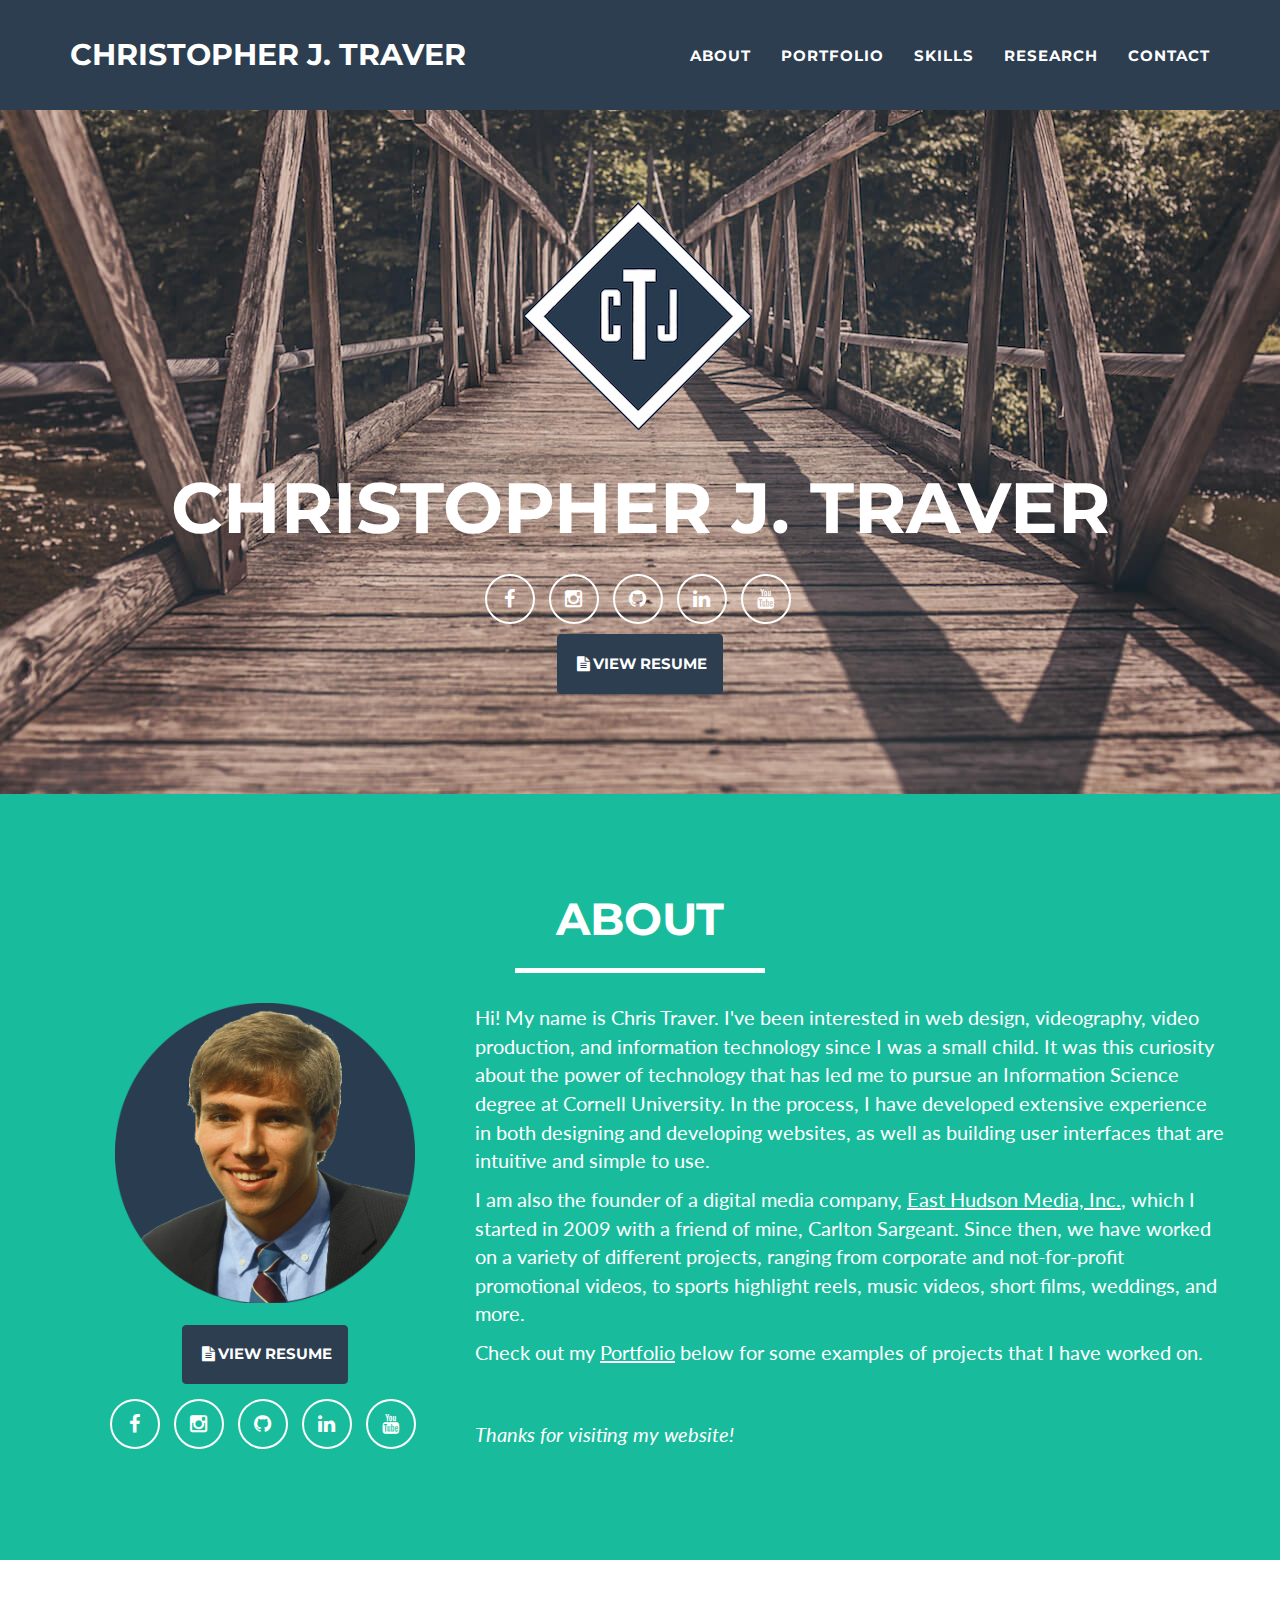
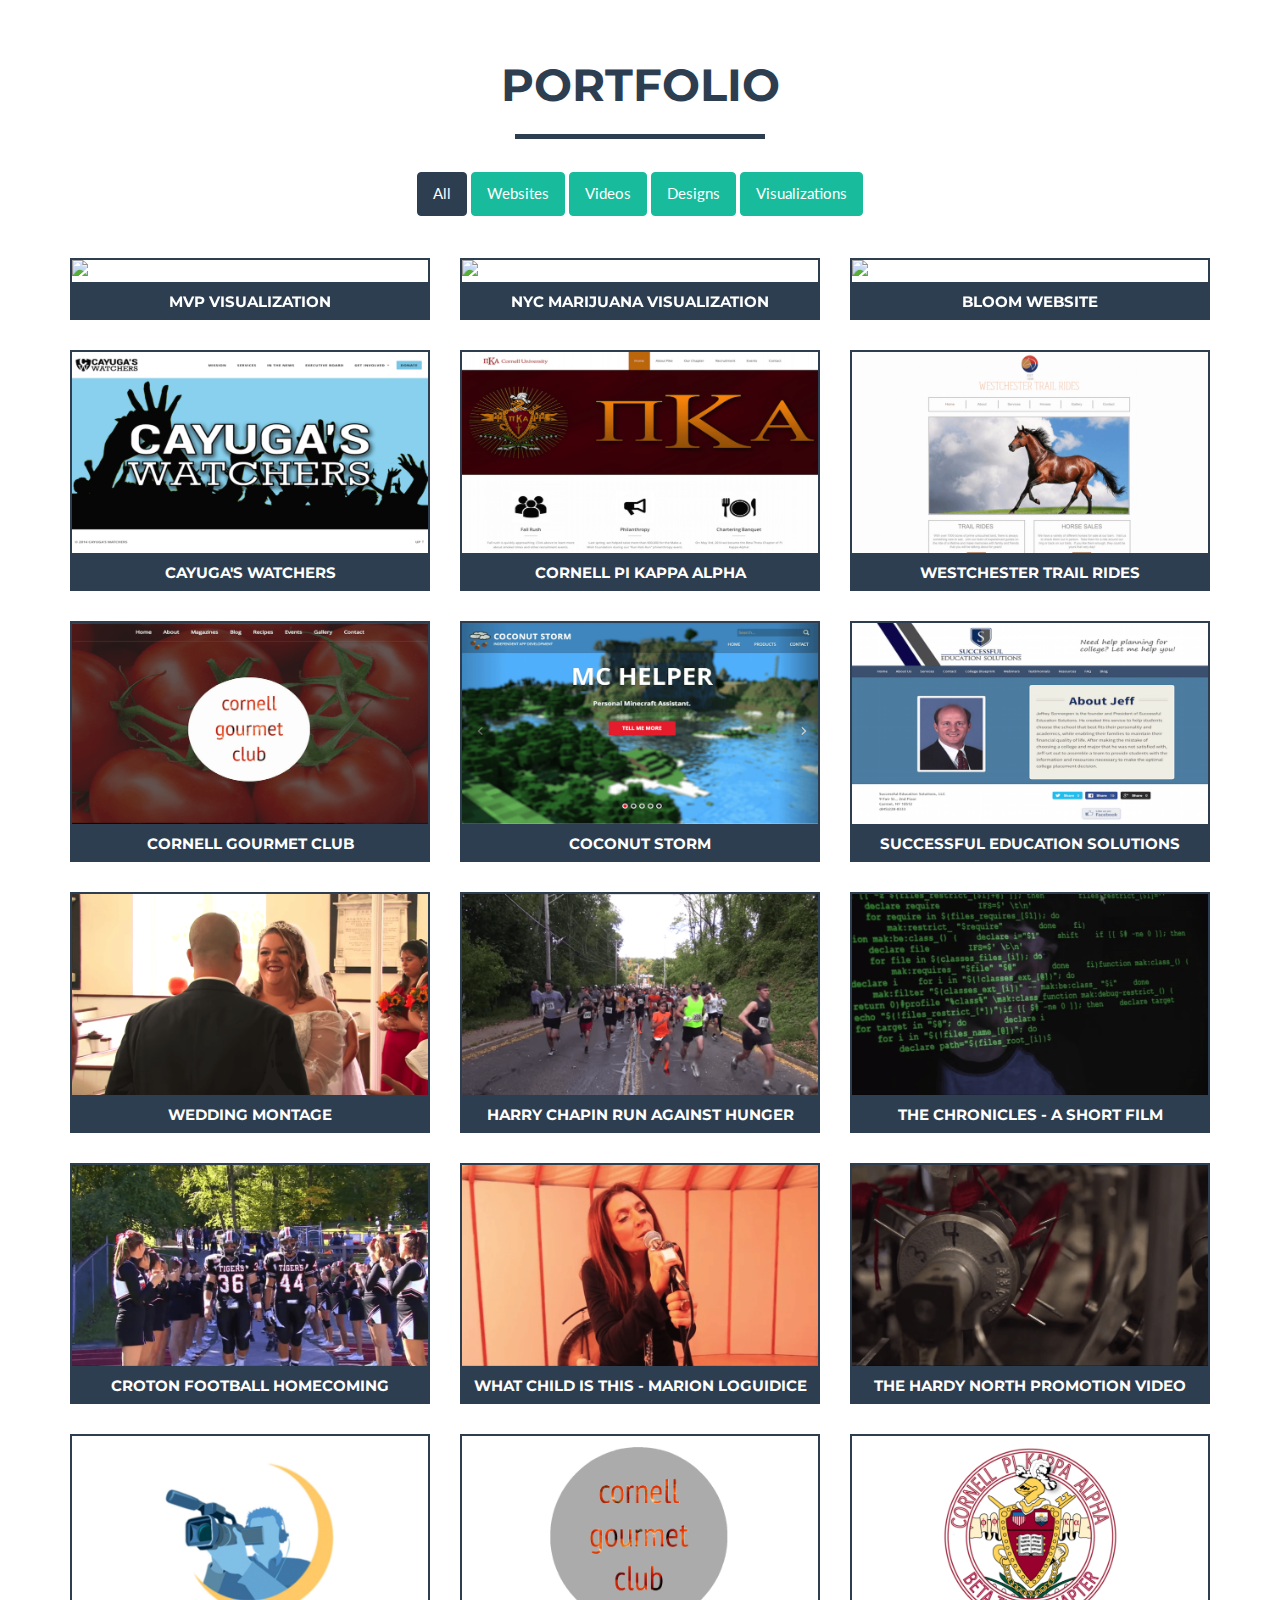
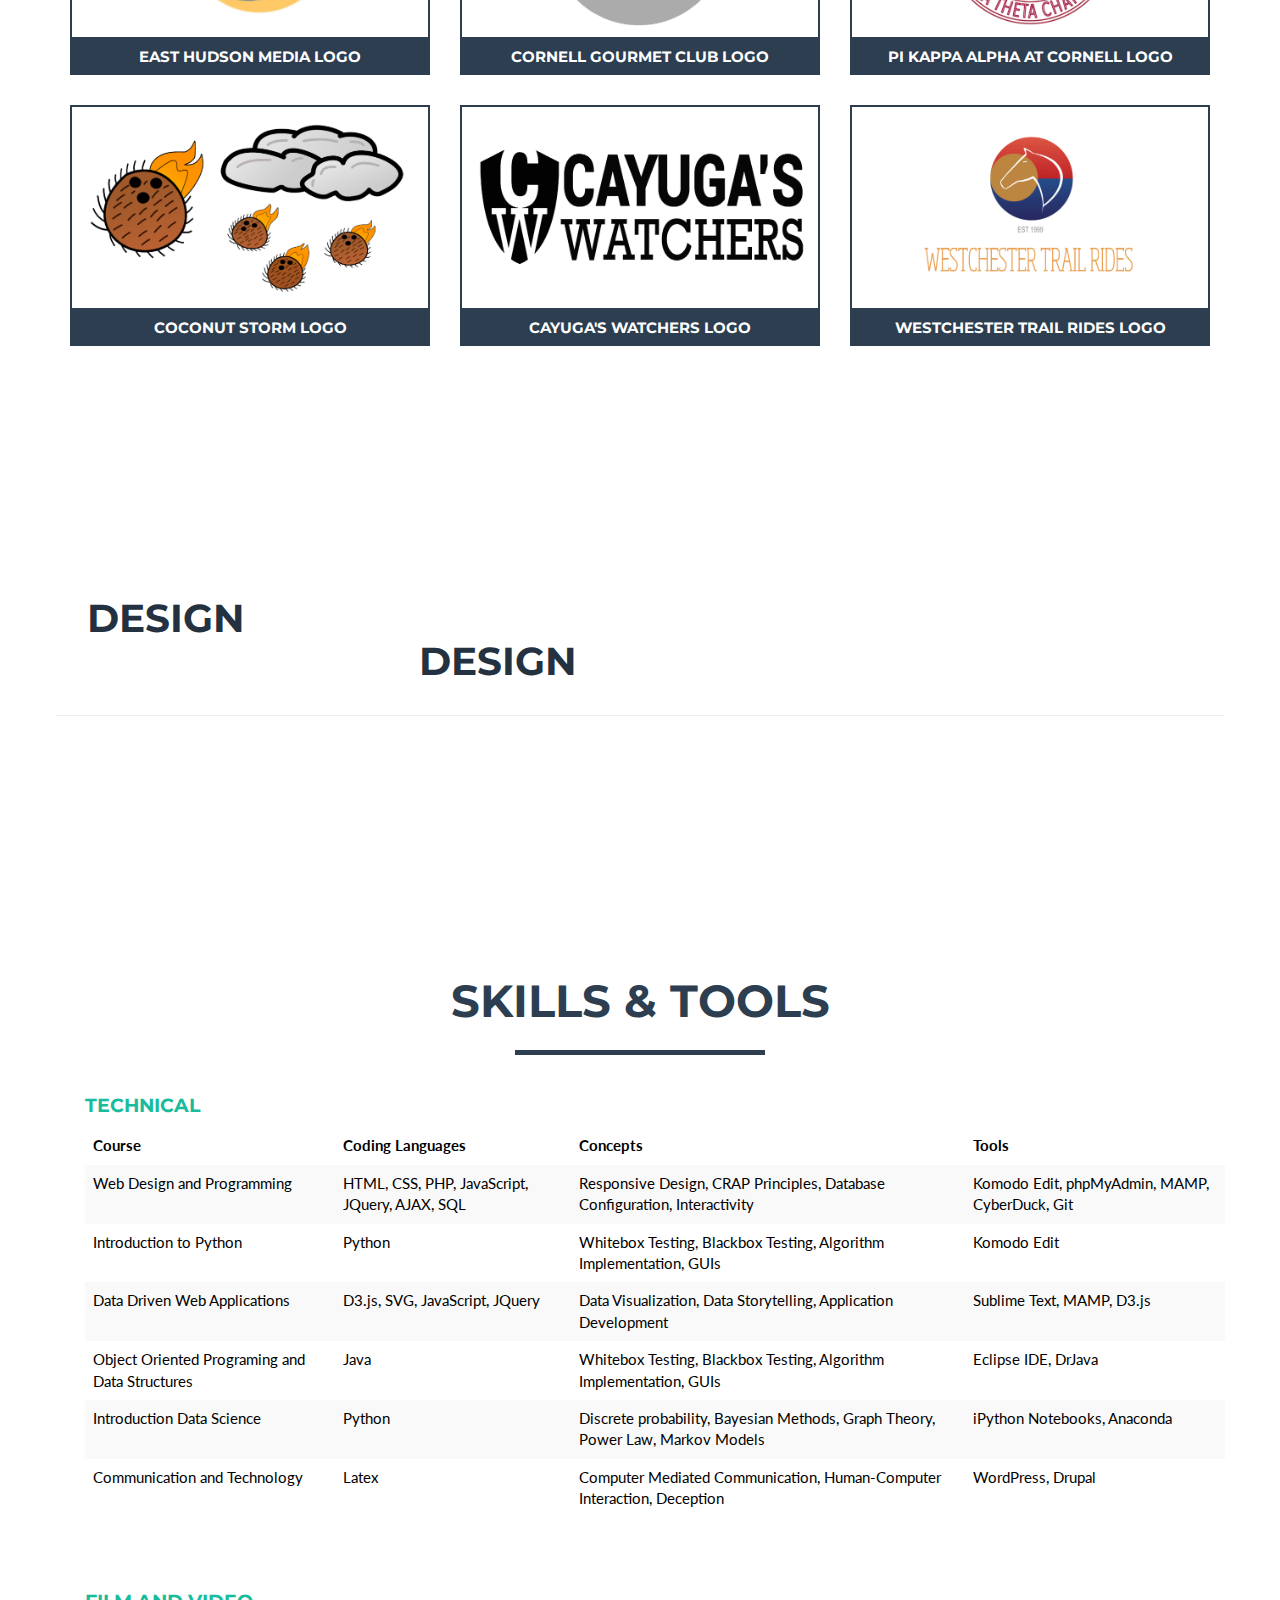
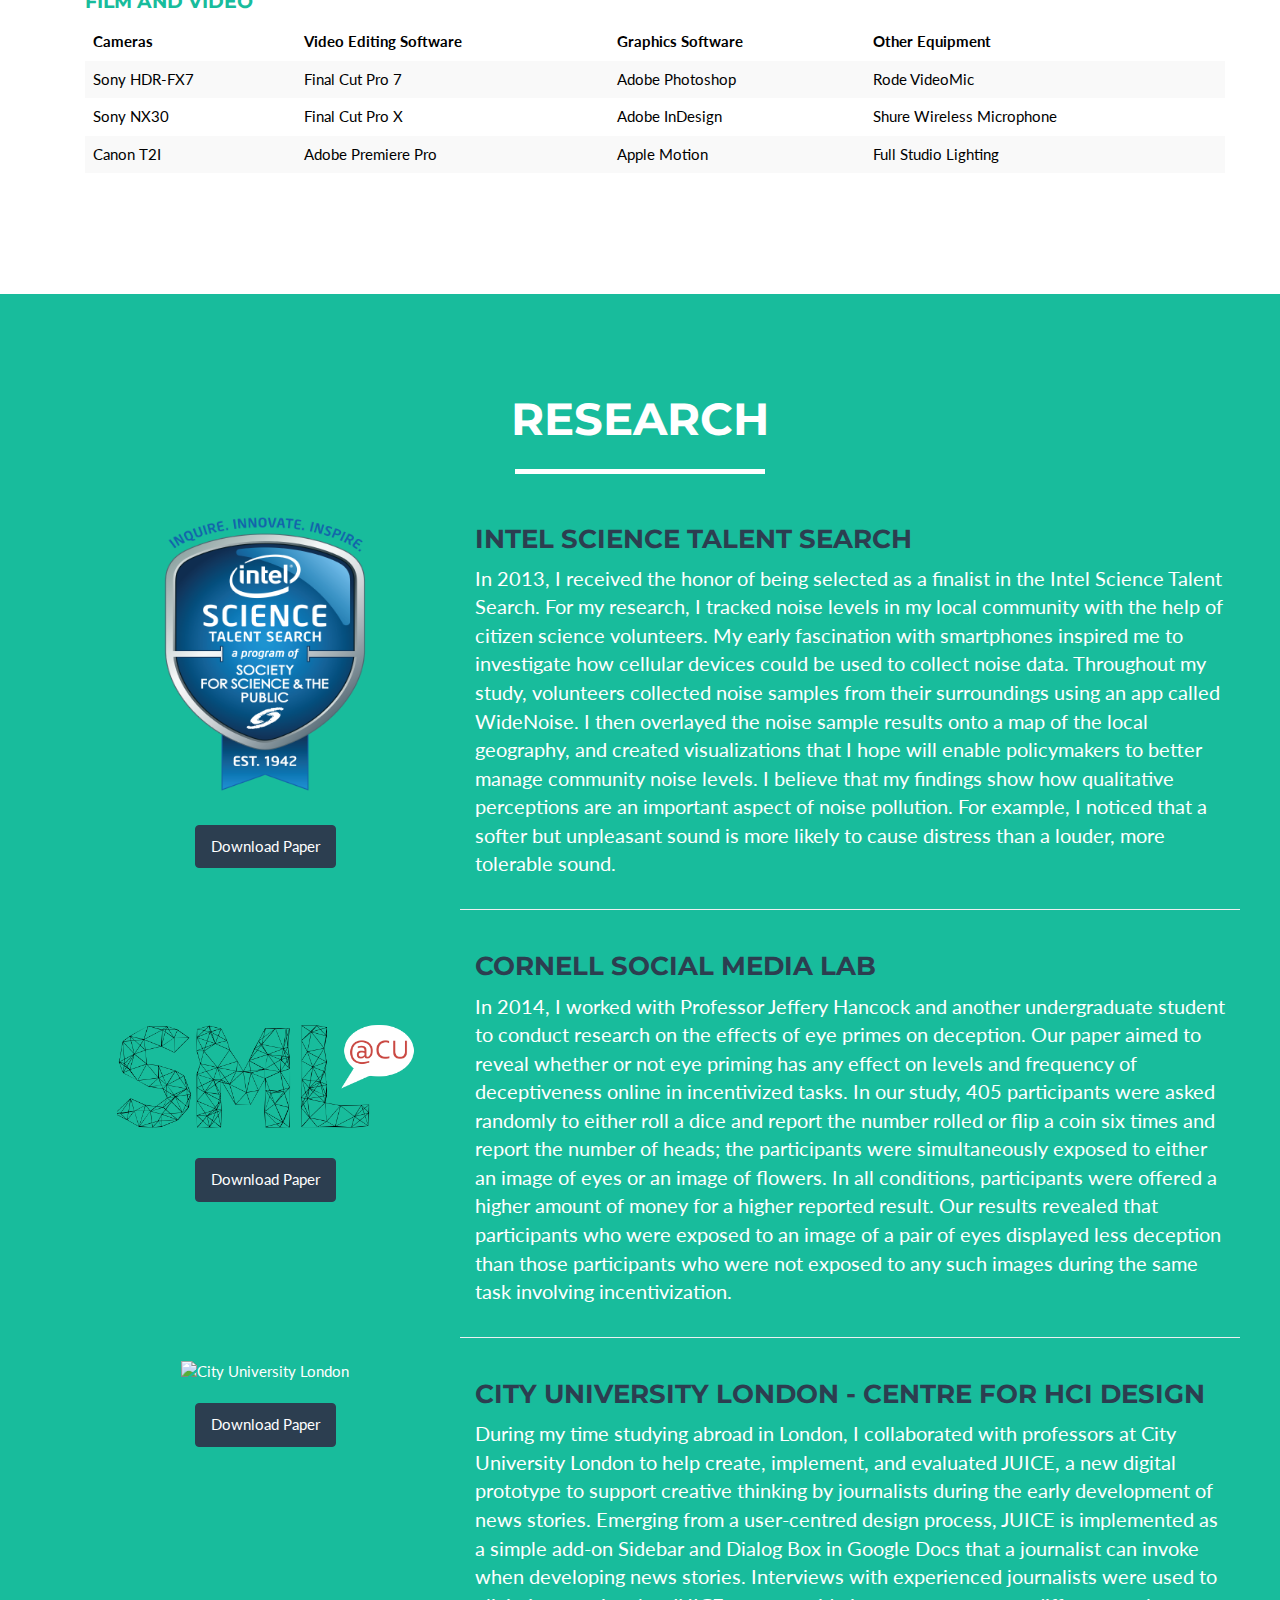
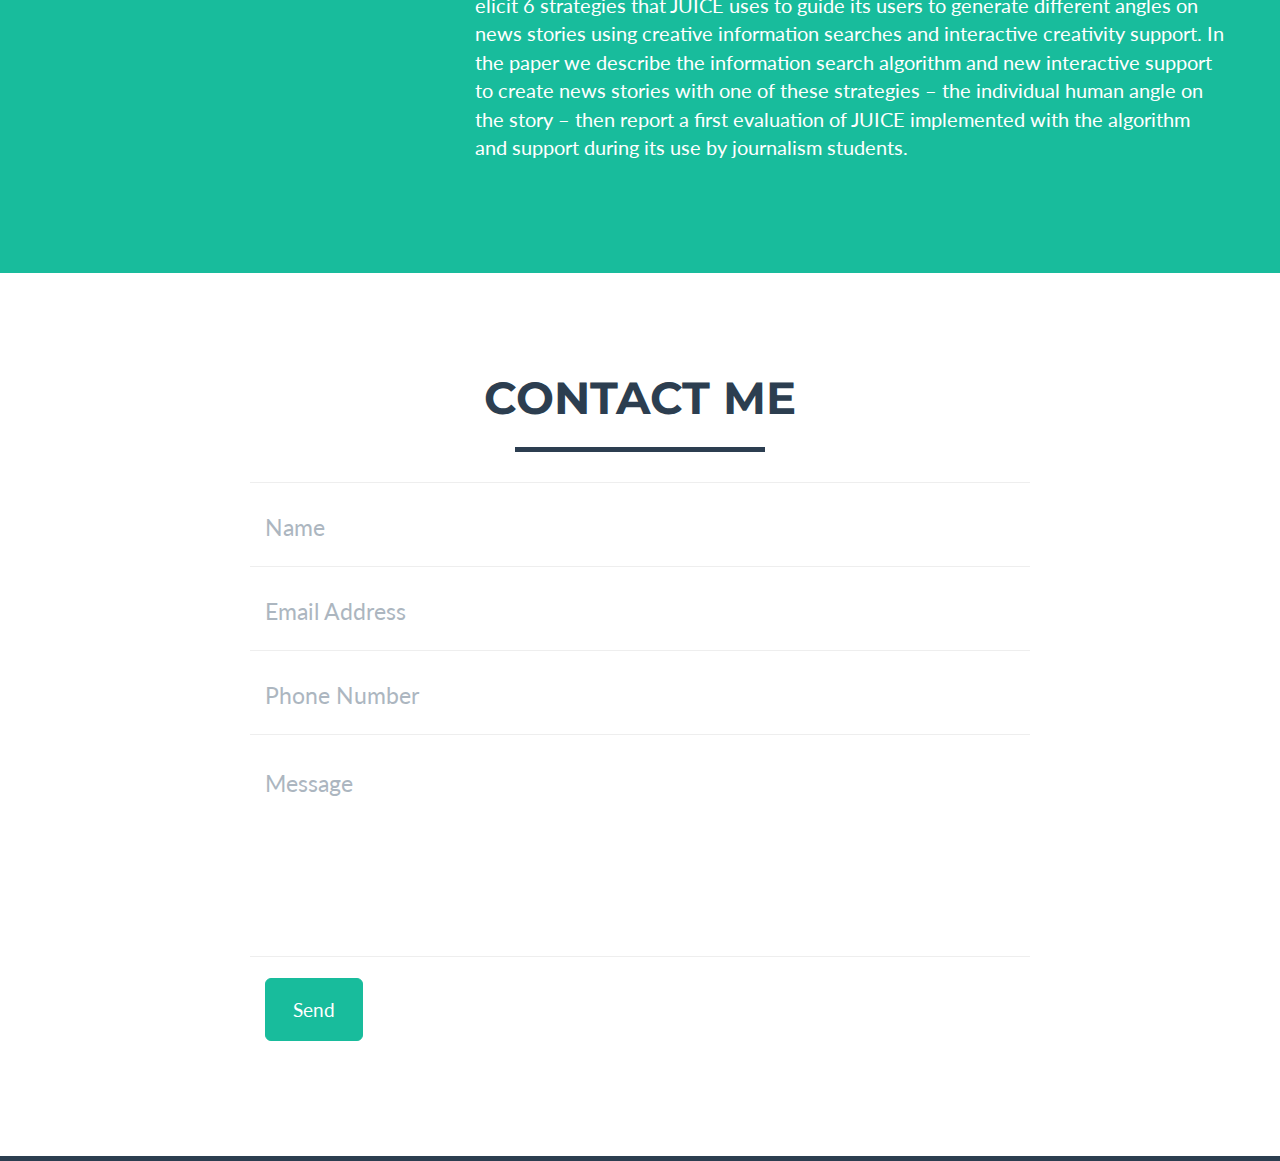
==== commit 078187ae: "Update location" ====
--- a/index.html
+++ b/index.html
@@ -34,8 +34,8 @@
     
     <!-- Custom Fonts -->
     <link href="font-awesome/css/font-awesome.min.css" rel="stylesheet" type="text/css">
-    <link href="http://fonts.googleapis.com/css?family=Montserrat:400,700" rel="stylesheet" type="text/css">
-    <link href="http://fonts.googleapis.com/css?family=Lato:400,700,400italic,700italic" rel="stylesheet" type="text/css">
+    <link href="https://fonts.googleapis.com/css?family=Montserrat:400,700" rel="stylesheet" type="text/css">
+    <link href="https://fonts.googleapis.com/css?family=Lato:400,700,400italic,700italic" rel="stylesheet" type="text/css">
 
     <!-- HTML5 Shim and Respond.js IE8 support of HTML5 elements and media queries -->
     <!-- WARNING: Respond.js doesn't work if you view the page via file:// -->
@@ -100,7 +100,7 @@
                         <span class="name">Christopher J. Traver</span>
                         <ul class="list-inline">
                             <li>
-                                <a href="http://www.facebook.com/chrisjtraver" target="_blank" class="btn-social btn-outline"><i class="fa fa-fw fa-facebook"></i></a>
+                                <a href="https://www.facebook.com/chrisjtraver" target="_blank" class="btn-social btn-outline"><i class="fa fa-fw fa-facebook"></i></a>
                             </li>
                             <li>
                                 <a href="https://instagram.com/chrisjtraver" target="_blank" class="btn-social btn-outline"><i class="fa fa-fw fa-instagram"></i></a>
@@ -112,7 +112,7 @@
                                 <a href="https://www.linkedin.com/in/chrisjtraver" target="_blank" class="btn-social btn-outline"><i class="fa fa-fw fa-linkedin"></i></a>
                             </li>
                             <li>
-                                <a href="http://www.youtube.com/easthudsonvideo" target="_blank" class="btn-social btn-outline"><i class="fa fa-fw fa-youtube"></i></a>
+                                <a href="https://www.youtube.com/easthudsonvideo" target="_blank" class="btn-social btn-outline"><i class="fa fa-fw fa-youtube"></i></a>
                             </li>
                         </ul>
                         <!--<span class="skills">Web Developer - Videographer - User Experience Designer</span><br><br>-->
@@ -140,7 +140,7 @@
                     <a href="assets/christopher-traver-resume.pdf" target="_blank"><button type="button" class="btn btn-primary"><h5><i class="fa fa-fw fa-file-text"></i>View Resume</h5></button></a>
                     <ul class="list-inline">
                             <li>
-                                <a href="http://www.facebook.com/chrisjtraver" target="_blank" class="btn-social btn-outline"><i class="fa fa-fw fa-facebook"></i></a>
+                                <a href="https://www.facebook.com/chrisjtraver" target="_blank" class="btn-social btn-outline"><i class="fa fa-fw fa-facebook"></i></a>
                             </li>
                             <li>
                                 <a href="https://instagram.com/chrisjtraver" target="_blank" class="btn-social btn-outline"><i class="fa fa-fw fa-instagram"></i></a>
@@ -152,7 +152,7 @@
                                 <a href="https://www.linkedin.com/in/chrisjtraver" target="_blank" class="btn-social btn-outline"><i class="fa fa-fw fa-linkedin"></i></a>
                             </li>
                             <li>
-                                <a href="http://www.youtube.com/easthudsonvideo" target="_blank" class="btn-social btn-outline"><i class="fa fa-fw fa-youtube"></i></a>
+                                <a href="https://www.youtube.com/easthudsonvideo" target="_blank" class="btn-social btn-outline"><i class="fa fa-fw fa-youtube"></i></a>
                             </li>
                     </ul>
                 </div>
@@ -710,7 +710,7 @@
                 <div class="row">
                     <div class="footer-col col-md-4">
                         <h3>Location</h3>
-                        <p>New Orleans, LA</p>
+                        <p>Boston, MA</p>
                         <p><i>and</i></p>
                         <p>Croton on Hudson, NY</p>
                     </div>
@@ -718,7 +718,7 @@
                         <h3>Social Media</h3>
                         <ul class="list-inline">
                             <li>
-                                <a href="http://www.facebook.com/chrisjtraver" target="_blank" class="btn-social btn-outline"><i class="fa fa-fw fa-facebook"></i></a>
+                                <a href="https://www.facebook.com/chrisjtraver" target="_blank" class="btn-social btn-outline"><i class="fa fa-fw fa-facebook"></i></a>
                             </li>
                             <li>
                                 <a href="https://instagram.com/chrisjtraver" target="_blank" class="btn-social btn-outline"><i class="fa fa-fw fa-instagram"></i></a>
@@ -730,7 +730,7 @@
                                 <a href="https://www.linkedin.com/in/chrisjtraver" target="_blank" class="btn-social btn-outline"><i class="fa fa-fw fa-linkedin"></i></a>
                             </li>
                             <li>
-                                <a href="http://www.youtube.com/easthudsonvideo" target="_blank" class="btn-social btn-outline"><i class="fa fa-fw fa-youtube"></i></a>
+                                <a href="https://www.youtube.com/easthudsonvideo" target="_blank" class="btn-social btn-outline"><i class="fa fa-fw fa-youtube"></i></a>
                             </li>
                         </ul>
                     </div>
@@ -1611,7 +1611,7 @@
     <script src="js/bootstrap.min.js"></script>
 
     <!-- Plugin JavaScript -->
-    <script src="http://cdnjs.cloudflare.com/ajax/libs/jquery-easing/1.3/jquery.easing.min.js"></script>
+    <script src="https://cdnjs.cloudflare.com/ajax/libs/jquery-easing/1.3/jquery.easing.min.js"></script>
     <script src="js/classie.js"></script>
     <script src="js/cbpAnimatedHeader.js"></script>
 
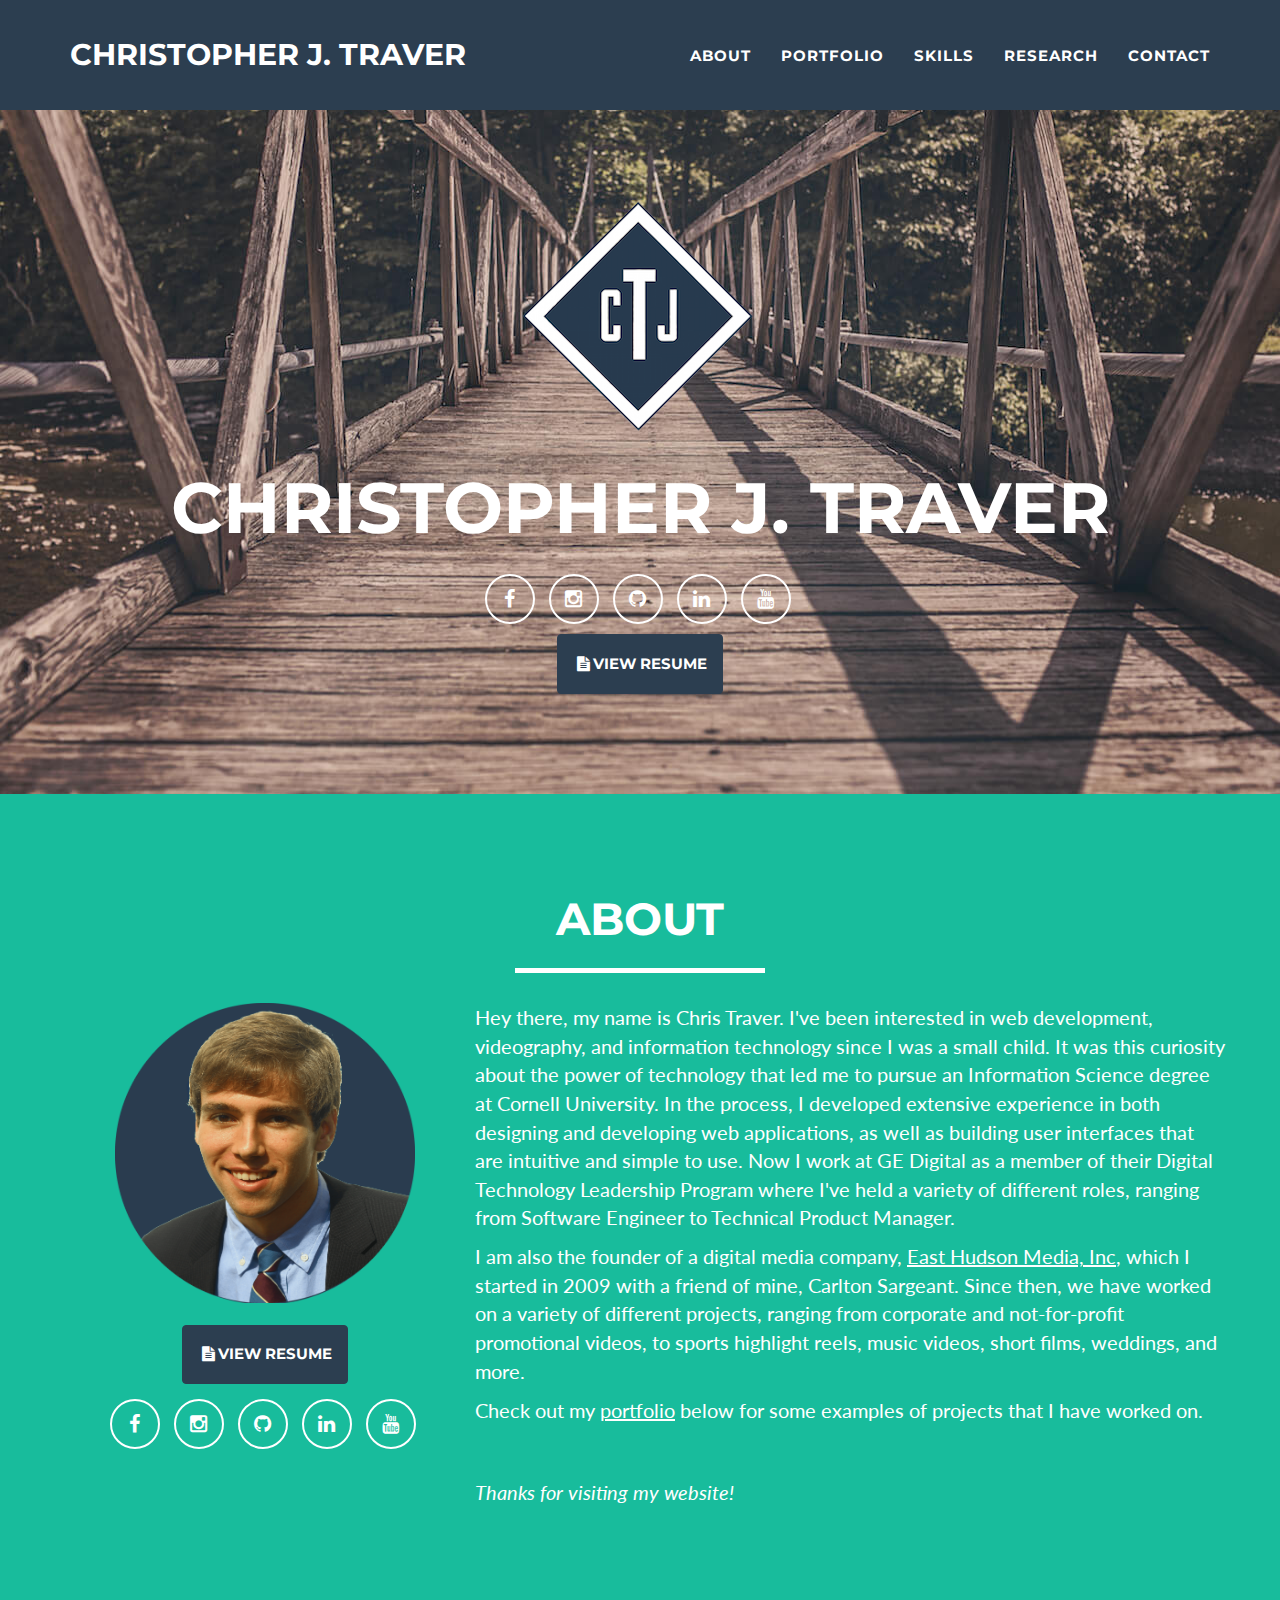
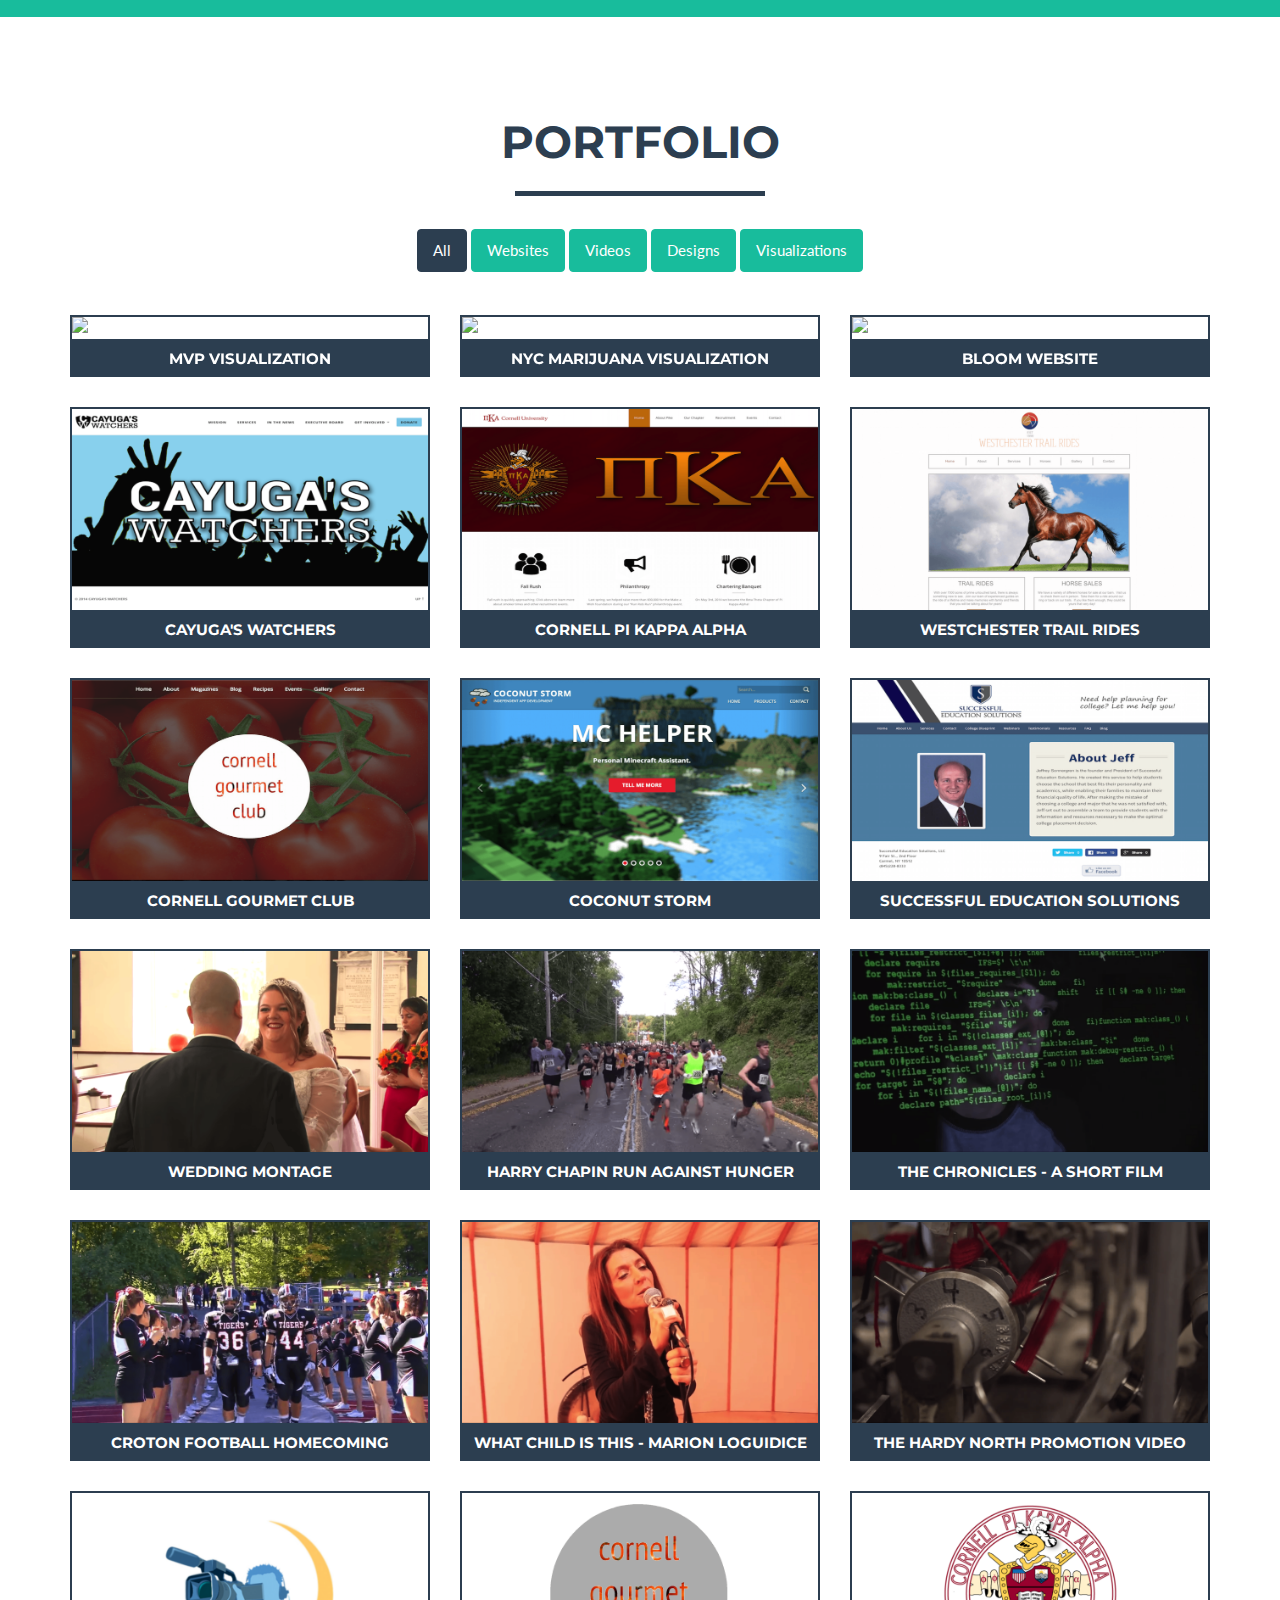
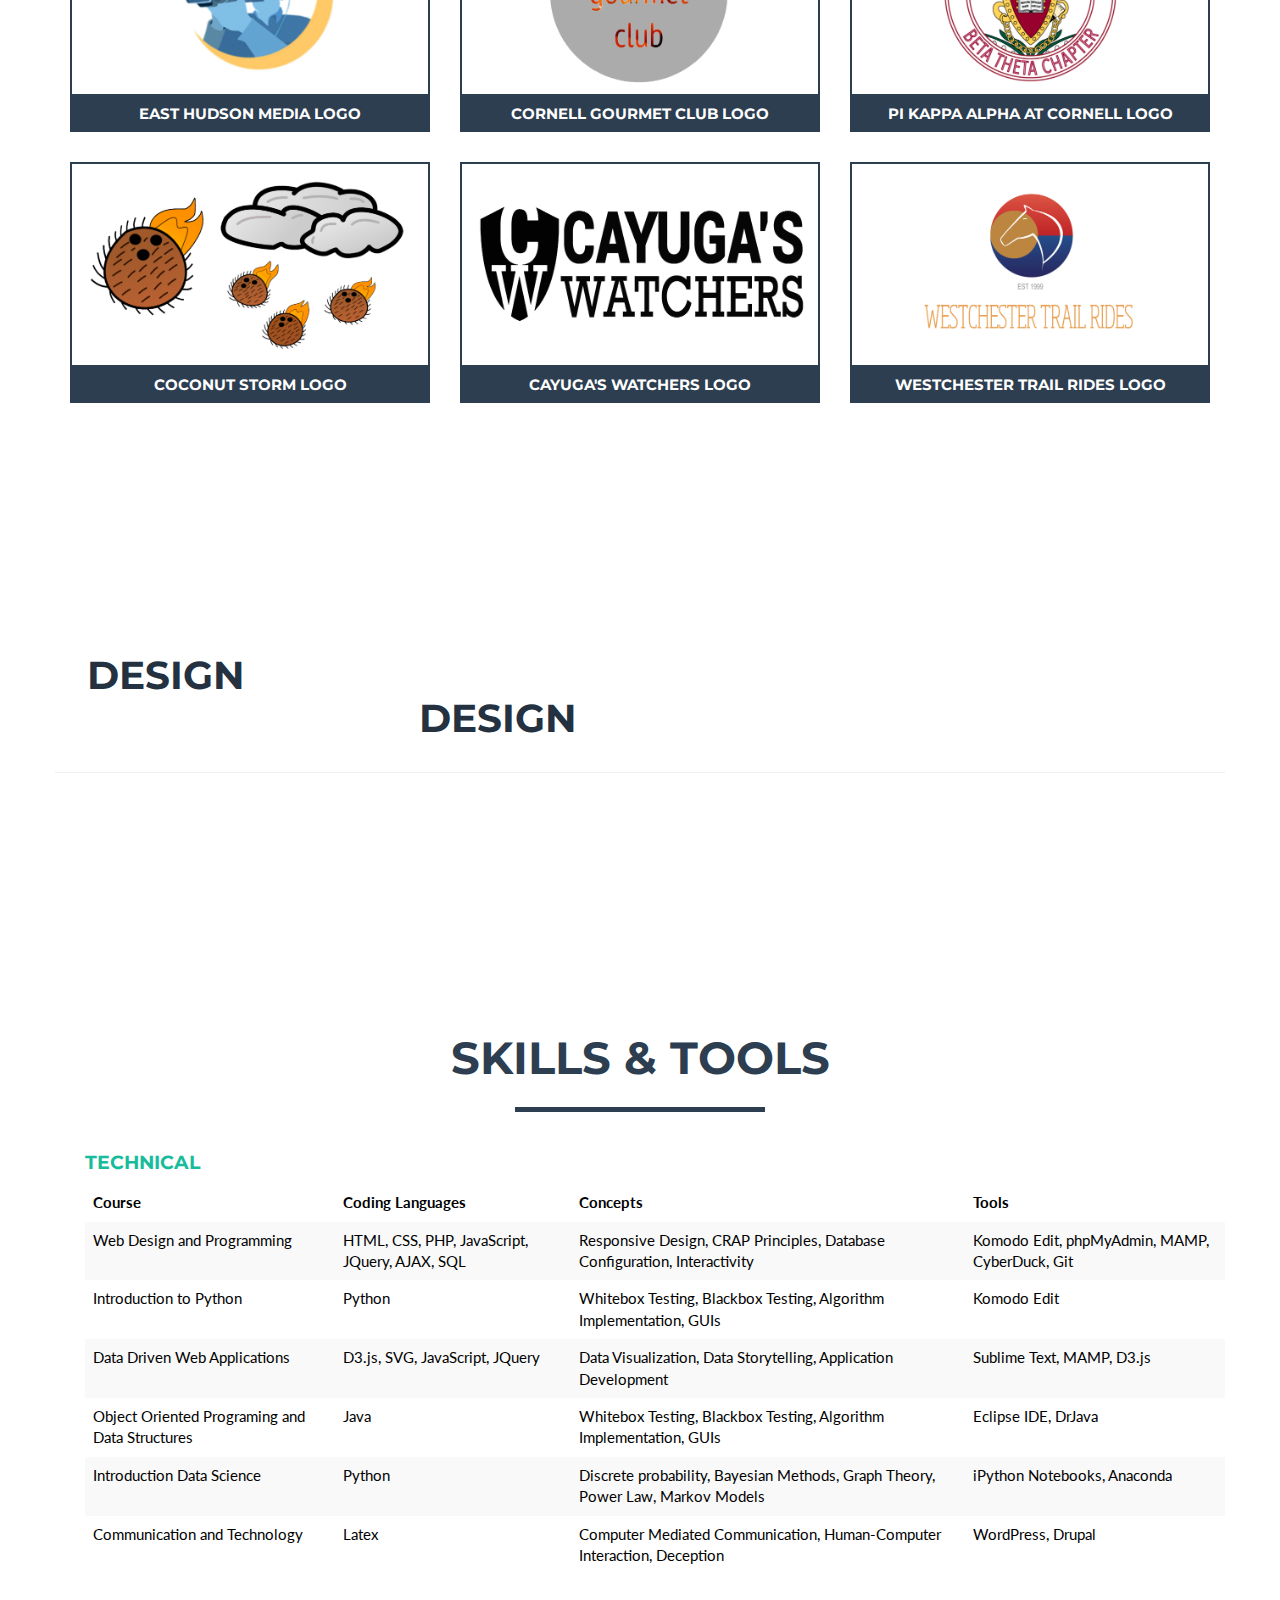
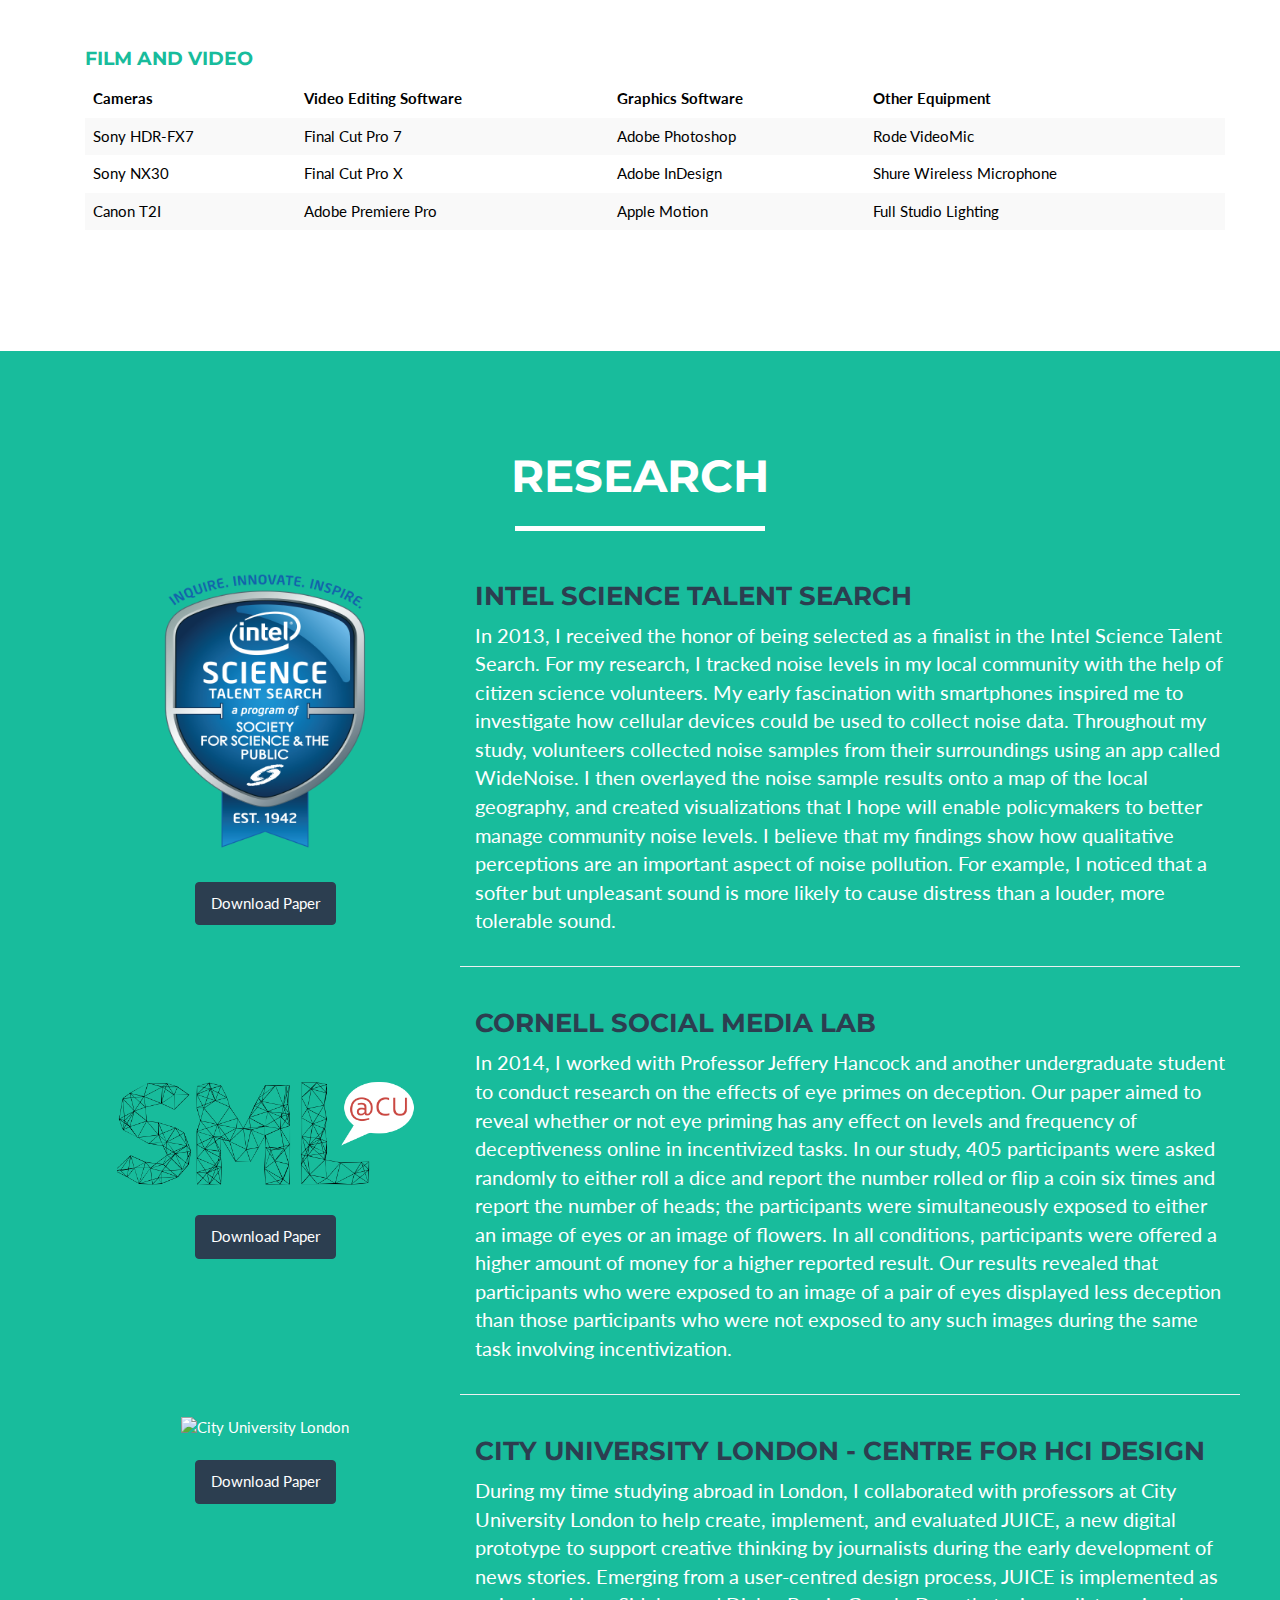
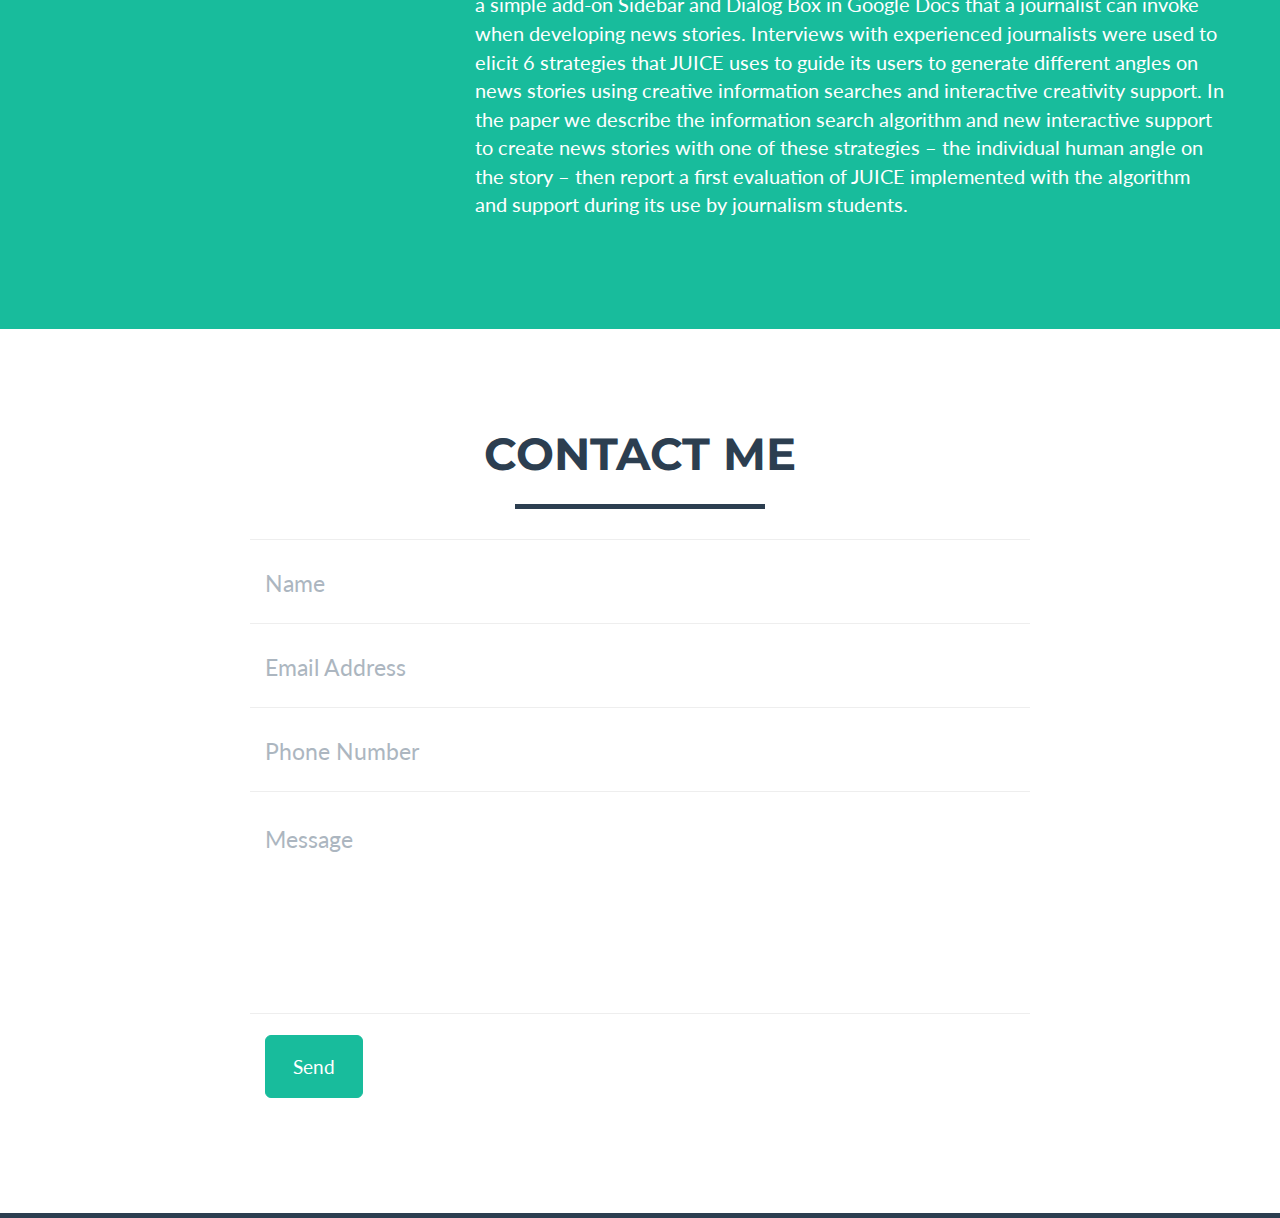
==== commit 7cbc6b24: "Remove Croton as location" ====
--- a/index.html
+++ b/index.html
@@ -157,13 +157,15 @@
                     </ul>
                 </div>
                 <div class="col-md-8 other">
-                    <p>Hi! My name is Chris Traver. I've been interested in web design, videography, video production, and information technology since I was a small child.
-                    It was this curiosity about the power of technology that has led me to pursue an Information Science degree at Cornell University. In the process, I have
-                    developed extensive experience in both designing and developing websites, as well as building user interfaces that are intuitive and simple to use.</p>
-                    <p class=linked> I am also the founder of a digital media company, <a href="http://www.easthudsonmedia.com" target="_blank">East Hudson Media, Inc.</a>,
+                    <p>Hey there, my name is Chris Traver. I've been interested in web development, videography, and information technology since I was a small child.
+                    It was this curiosity about the power of technology that led me to pursue an Information Science degree at Cornell University. In the process, I
+                    developed extensive experience in both designing and developing web applications, as well as building user interfaces that are intuitive and simple to use.
+                    Now I work at GE Digital as a member of their Digital Technology Leadership Program where I've held a variety of different roles, ranging from Software Engineer
+                    to Technical Product Manager.</p>
+                    <p class=linked> I am also the founder of a digital media company, <a href="https://www.easthudsonmedia.com" target="_blank">East Hudson Media, Inc</a>,
                     which I started in 2009 with a friend of mine, Carlton Sargeant. Since then, we have worked on a variety of different projects, ranging from corporate and
                     not-for-profit promotional videos, to sports highlight reels, music videos, short films, weddings, and more. </p>
-                    <p class="linked">Check out my <span class="page-scroll"><a href="#portfolio">Portfolio</a></span> below for some examples of projects that I have worked on.</p>
+                    <p class="linked">Check out my <span class="page-scroll"><a href="#portfolio">portfolio</a></span> below for some examples of projects that I have worked on.</p>
                     <br><br><p><i>Thanks for visiting my website!</i></p>
                 </div>
               </div>
@@ -661,32 +663,32 @@
             </div>
             <div class="row">
                 <div class="col-lg-8 col-lg-offset-2">
-                    <form name="sentMessage" id="contactForm" novalidate>
+                    <form action="https://formspree.io/chrisjtraver@yahoo.com" method="POST">
                         <div class="row control-group">
                             <div class="form-group col-xs-12 floating-label-form-group controls">
                                 <label>Name</label>
-                                <input type="text" class="form-control" placeholder="Name" id="name" required data-validation-required-message="Please enter your name.">
+                                <input type="text" name="name" class="form-control" placeholder="Name" id="name" required data-validation-required-message="Please enter your name.">
                                 <p class="help-block text-danger"></p>
                             </div>
                         </div>
                         <div class="row control-group">
                             <div class="form-group col-xs-12 floating-label-form-group controls">
                                 <label>Email Address</label>
-                                <input type="email" class="form-control" placeholder="Email Address" id="email" required data-validation-required-message="Please enter your email address.">
+                                <input type="email" name="_replyto" class="form-control" placeholder="Email Address" id="email" required data-validation-required-message="Please enter your email address.">
                                 <p class="help-block text-danger"></p>
                             </div>
                         </div>
                         <div class="row control-group">
                             <div class="form-group col-xs-12 floating-label-form-group controls">
                                 <label>Phone Number</label>
-                                <input type="tel" class="form-control" placeholder="Phone Number" id="phone" required data-validation-required-message="Please enter your phone number.">
+                                <input type="tel" name="phone" class="form-control" placeholder="Phone Number" id="phone" required data-validation-required-message="Please enter your phone number.">
                                 <p class="help-block text-danger"></p>
                             </div>
                         </div>
                         <div class="row control-group">
                             <div class="form-group col-xs-12 floating-label-form-group controls">
                                 <label>Message</label>
-                                <textarea rows="5" class="form-control" placeholder="Message" id="message" required data-validation-required-message="Please enter a message."></textarea>
+                                <textarea rows="5" name="message" class="form-control" placeholder="Message" id="message" required data-validation-required-message="Please enter a message."></textarea>
                                 <p class="help-block text-danger"></p>
                             </div>
                         </div>
@@ -711,8 +713,6 @@
                     <div class="footer-col col-md-4">
                         <h3>Location</h3>
                         <p>Boston, MA</p>
-                        <p><i>and</i></p>
-                        <p>Croton on Hudson, NY</p>
                     </div>
                     <div class="footer-col col-md-4">
                         <h3>Social Media</h3>
@@ -736,7 +736,7 @@
                     </div>
                     <div class="footer-col col-md-4">
                         <h3>About Chris</h3>
-                        <p>Born and raised in Croton on Hudson New York, Chris is a member of the Digial Technology Leadership program at General Electric and an alumnus of Cornell University.</p>
+                        <p>Born and raised in Croton on Hudson New York, Chris is a member of the Digital Technology Leadership program at GE Digital and an alumnus of Cornell University.</p>
                     </div>
                 </div>
             </div>
@@ -1617,7 +1617,6 @@
 
     <!-- Contact Form JavaScript -->
     <script src="js/jqBootstrapValidation.js"></script>
-    <script src="js/contact_me.js"></script>
 
     <!-- Custom Theme JavaScript -->
     <script src="js/freelancer.js"></script>
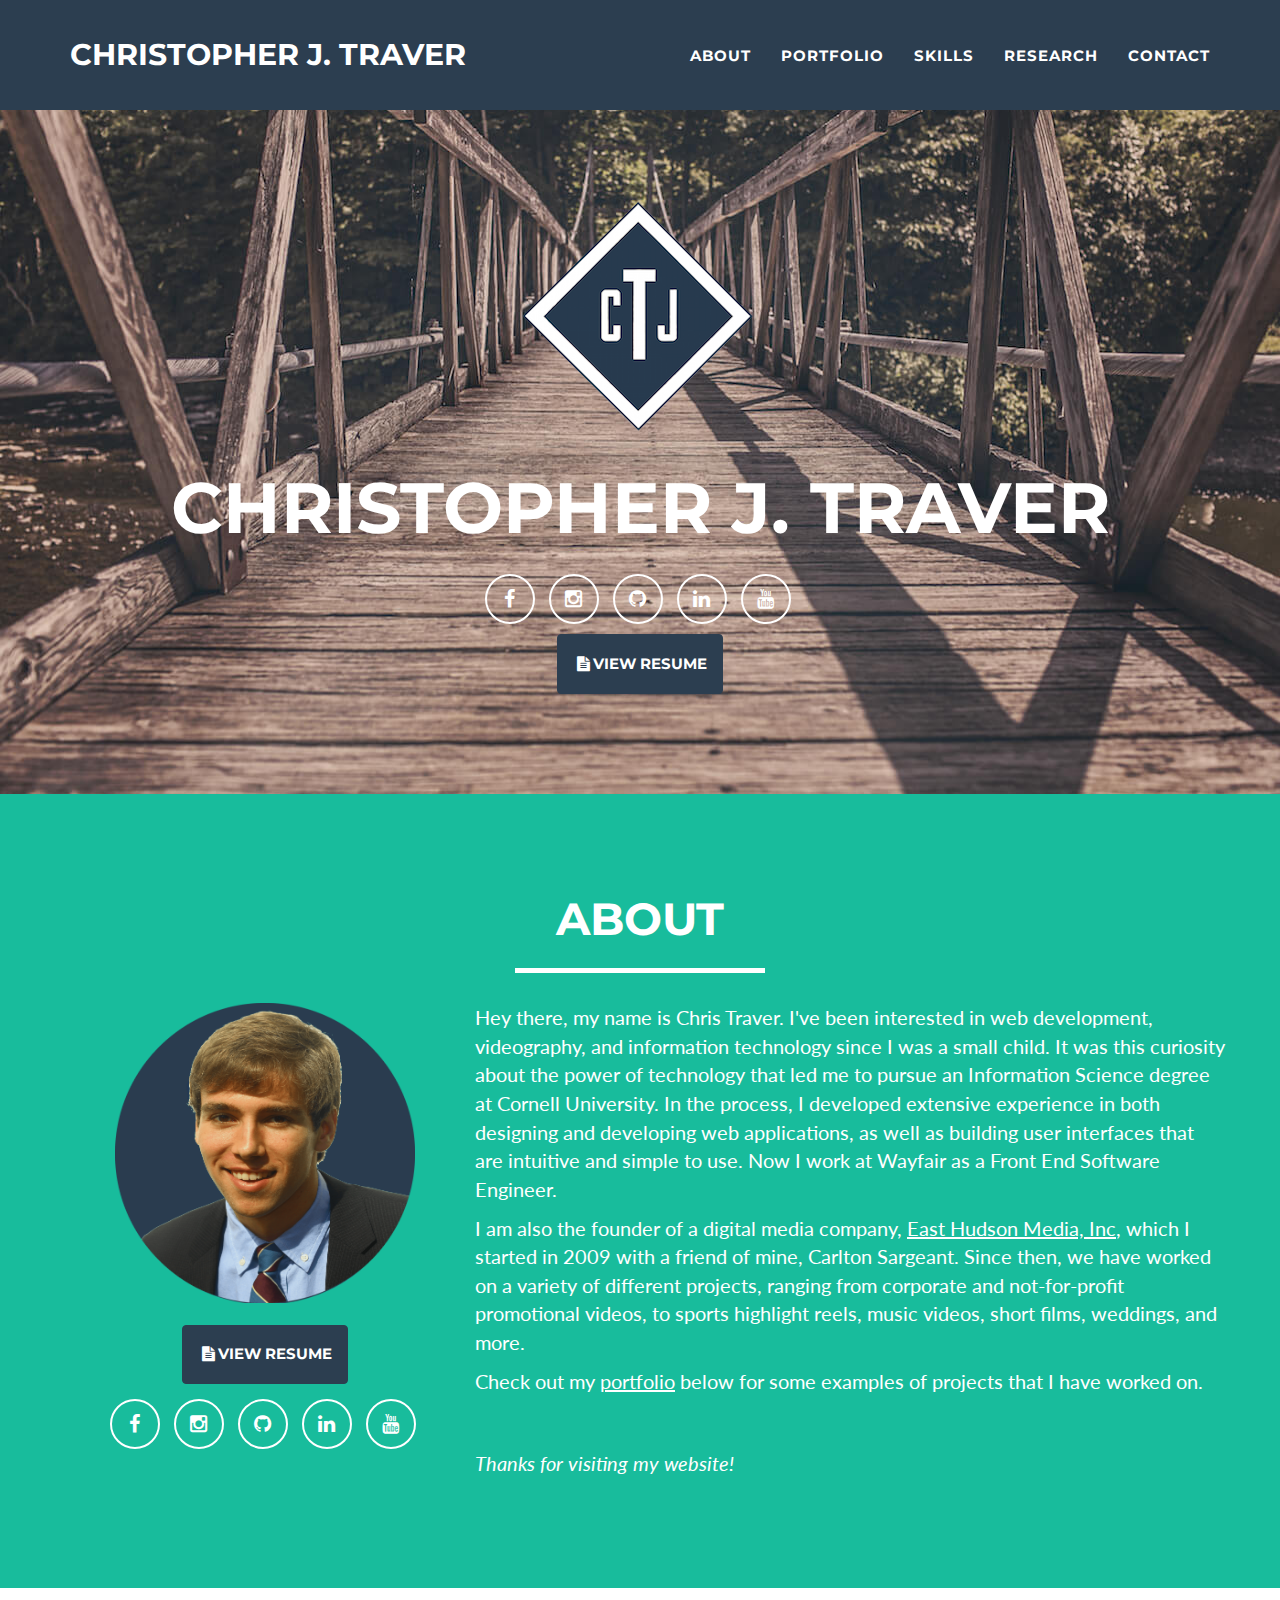
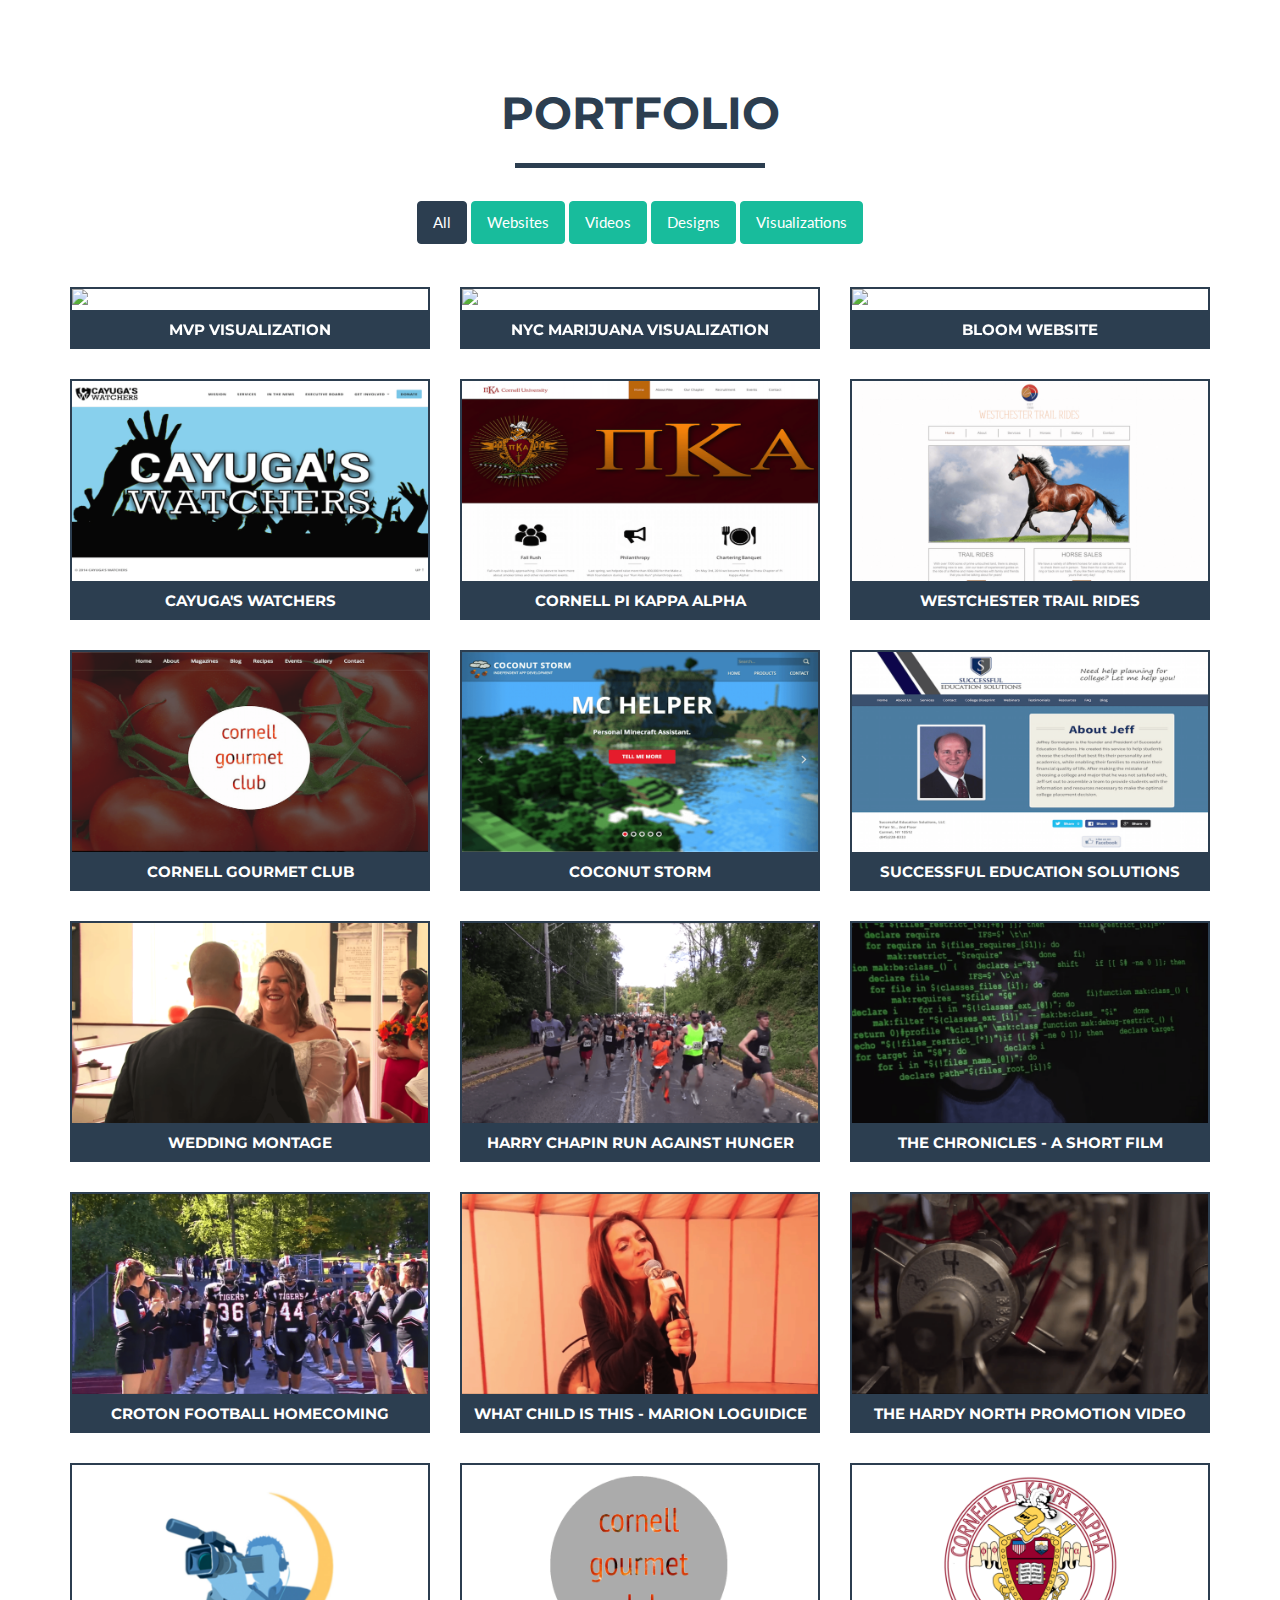
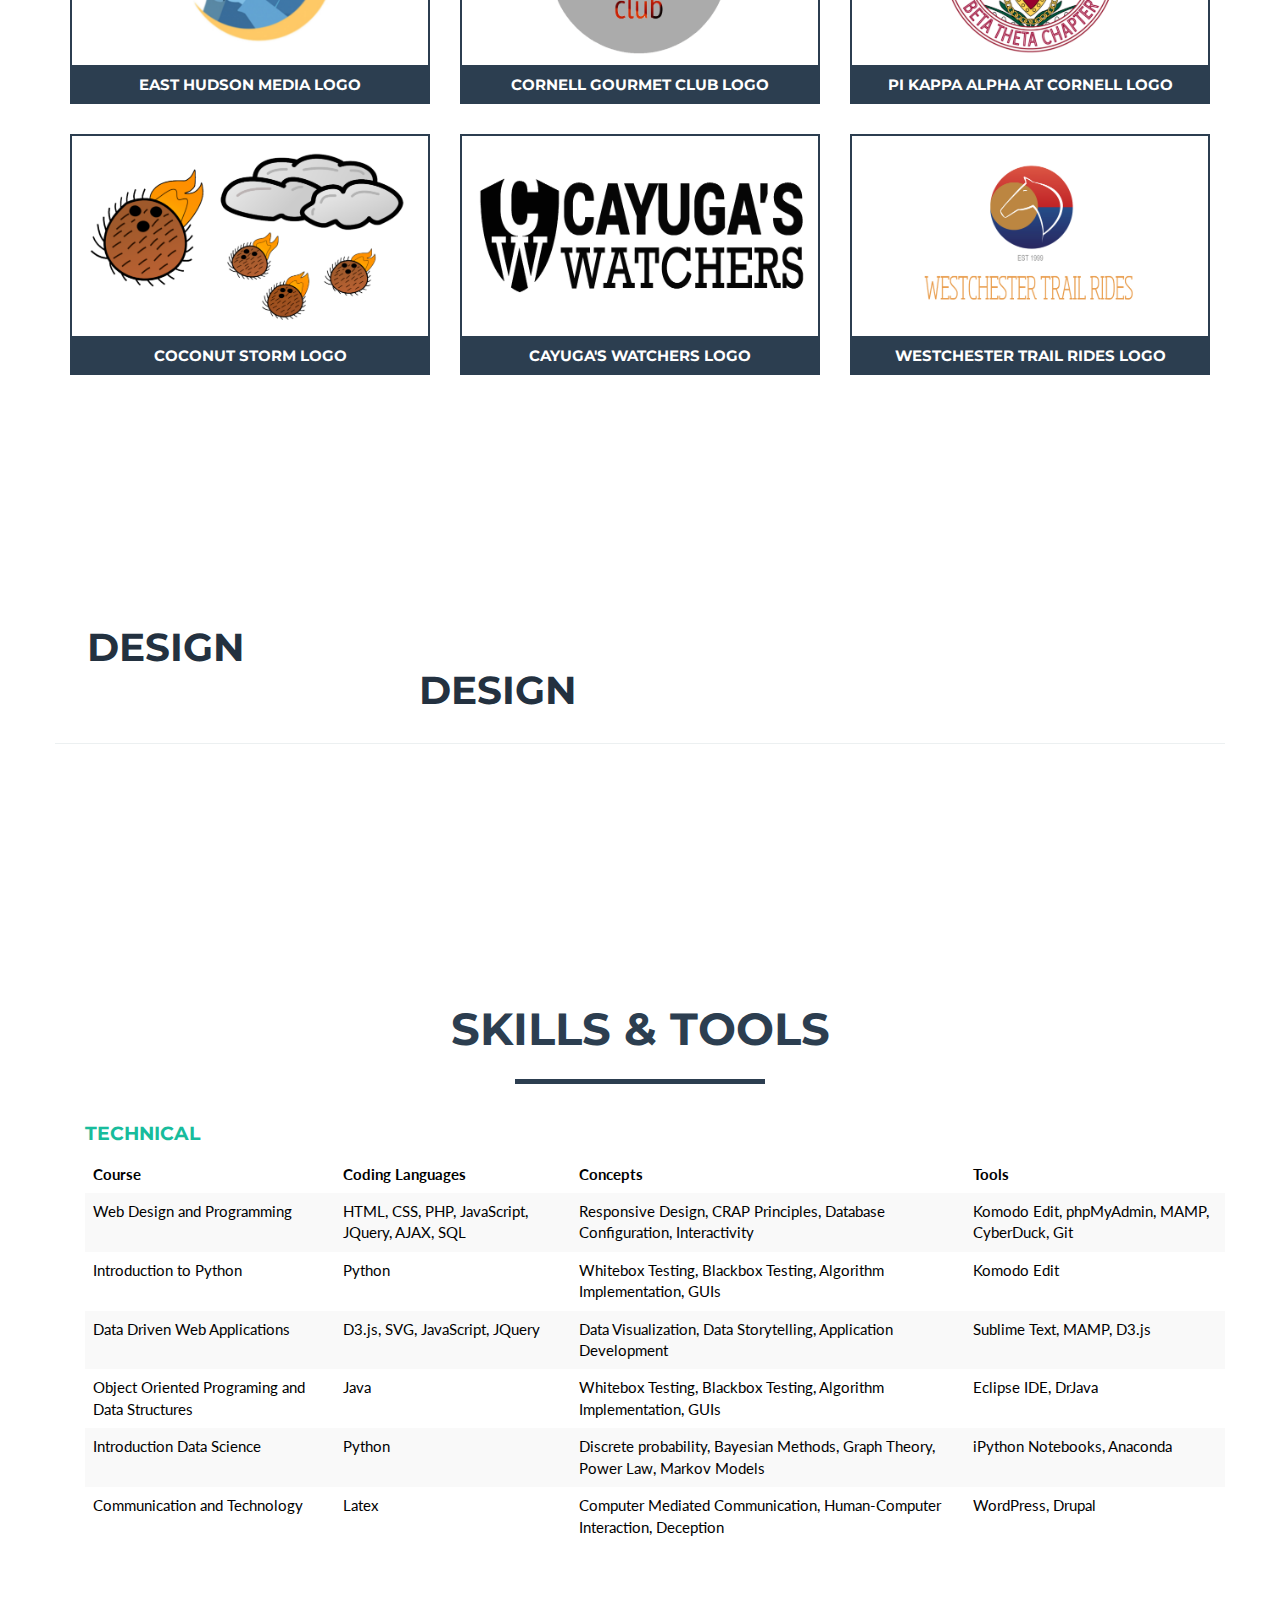
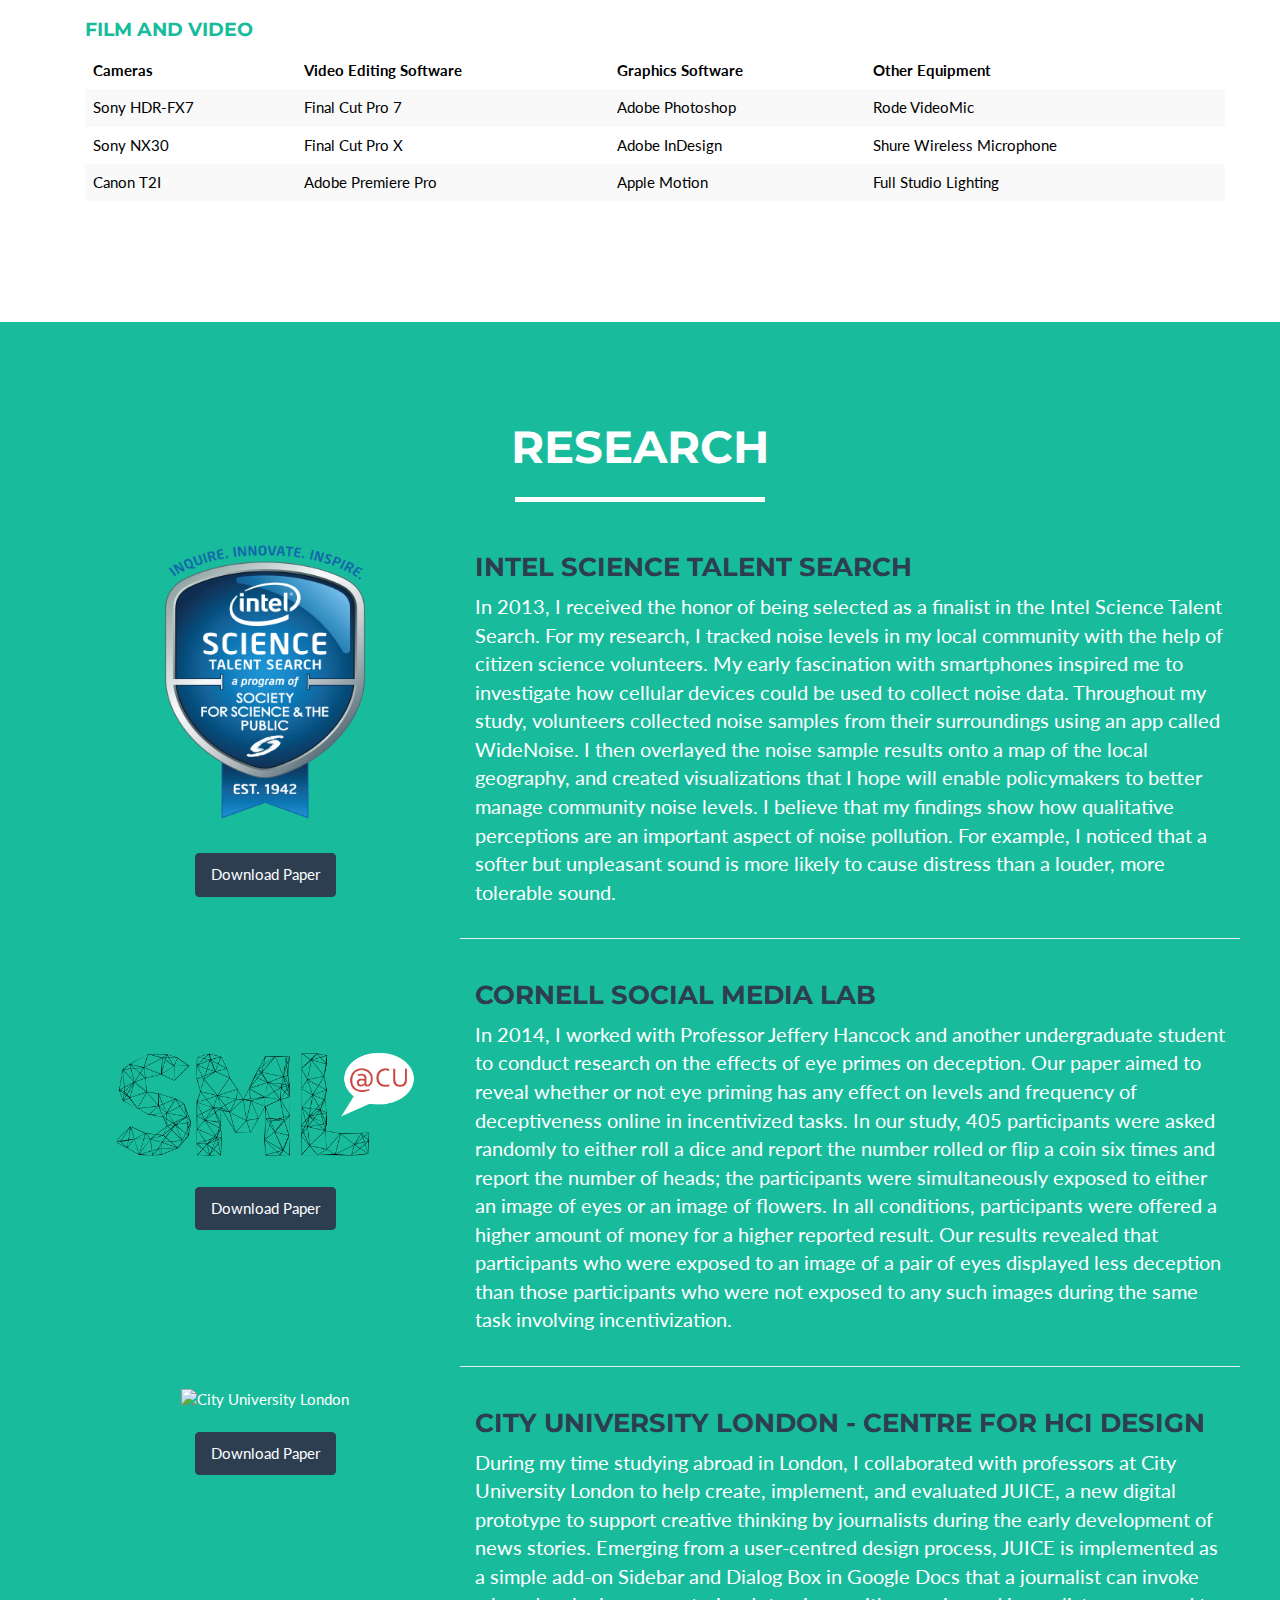
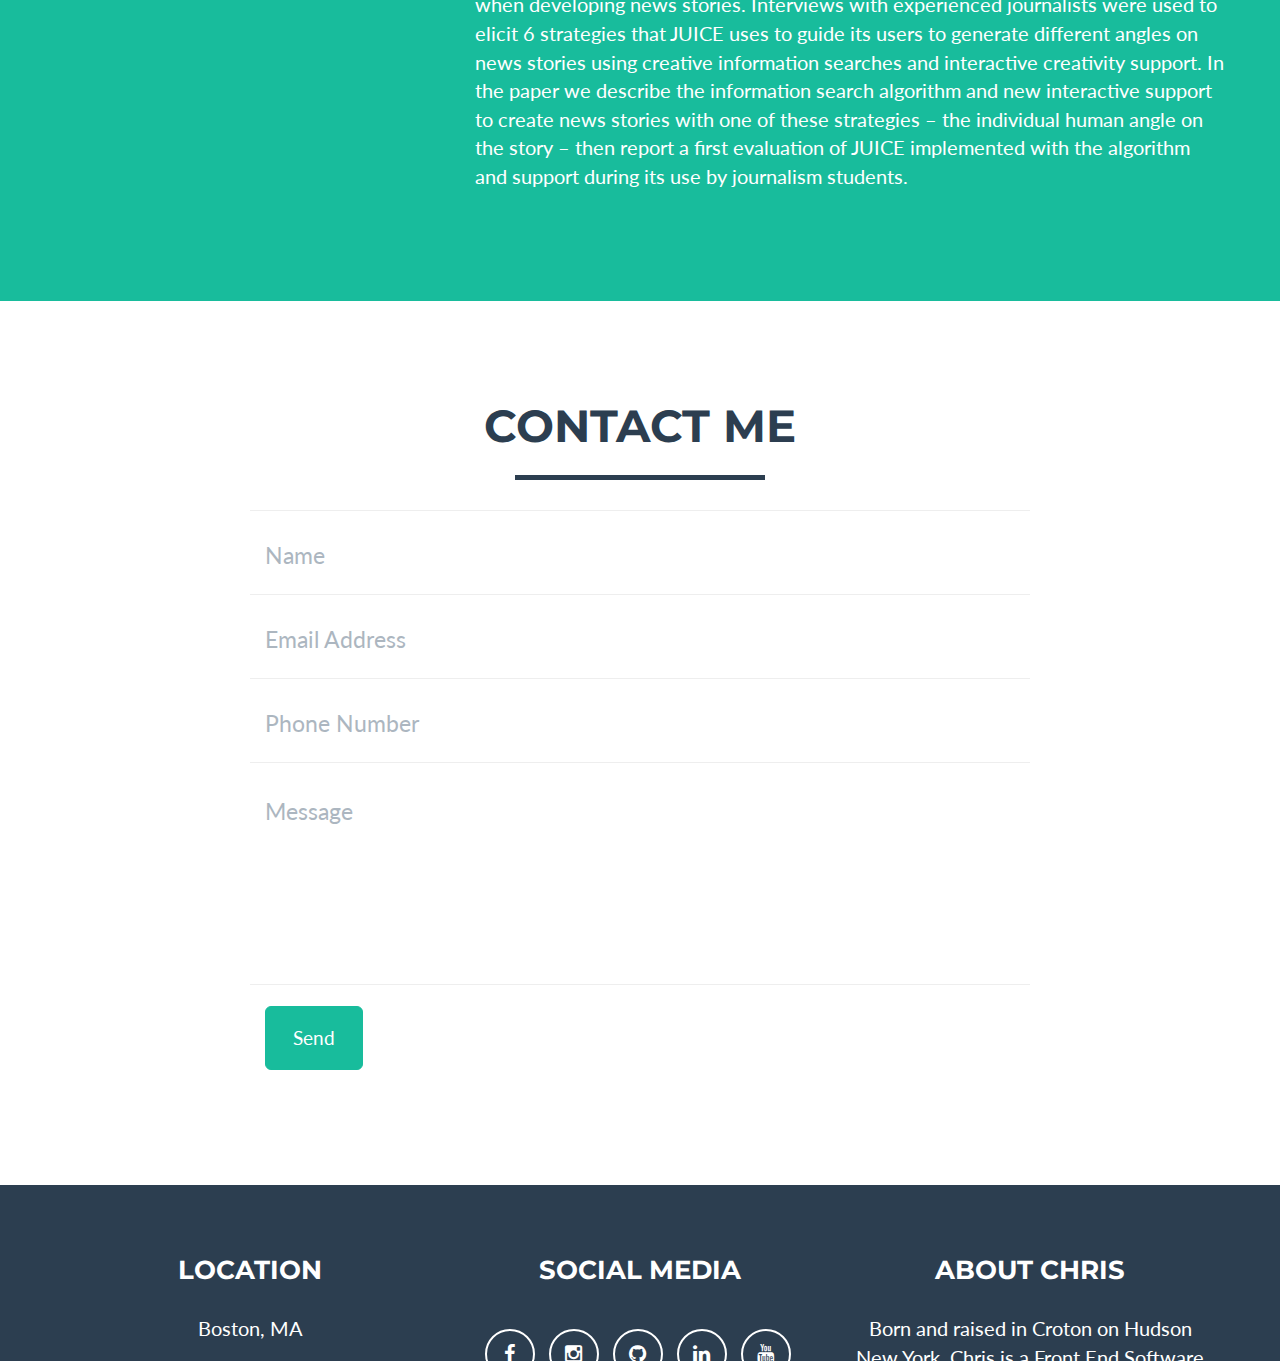
==== commit a1f6d77b: "Update some links" ====
--- a/index.html
+++ b/index.html
@@ -160,8 +160,7 @@
                     <p>Hey there, my name is Chris Traver. I've been interested in web development, videography, and information technology since I was a small child.
                     It was this curiosity about the power of technology that led me to pursue an Information Science degree at Cornell University. In the process, I
                     developed extensive experience in both designing and developing web applications, as well as building user interfaces that are intuitive and simple to use.
-                    Now I work at GE Digital as a member of their Digital Technology Leadership Program where I've held a variety of different roles, ranging from Software Engineer
-                    to Technical Product Manager.</p>
+                    Now I work at Wayfair as a Front End Software Engineer.</p>
                     <p class=linked> I am also the founder of a digital media company, <a href="https://www.easthudsonmedia.com" target="_blank">East Hudson Media, Inc</a>,
                     which I started in 2009 with a friend of mine, Carlton Sargeant. Since then, we have worked on a variety of different projects, ranging from corporate and
                     not-for-profit promotional videos, to sports highlight reels, music videos, short films, weddings, and more. </p>
@@ -736,7 +735,7 @@
                     </div>
                     <div class="footer-col col-md-4">
                         <h3>About Chris</h3>
-                        <p>Born and raised in Croton on Hudson New York, Chris is a member of the Digital Technology Leadership program at GE Digital and an alumnus of Cornell University.</p>
+                        <p>Born and raised in Croton on Hudson New York, Chris is a Front End Software Engineer at Wayfair and an alumnus of Cornell University.</p>
                     </div>
                 </div>
             </div>
@@ -987,7 +986,7 @@
                                     </strong>
                                 </li>
                                 <li>Service:
-                                    <strong><a href="http://www.easthudsondesign.com">Web Development</a> and <a href="http://www.easthudsonvideo.com">Videography</a>
+                                    <strong><a href="http://www.easthudsonmedia.com">Web Development</a> and <a href="http://www.easthudsonmedia.com">Videography</a>
                                     </strong>
                                 </li>
                             </ul>
@@ -1025,7 +1024,7 @@
                                     </strong>
                                 </li>
                                 <li>Service:
-                                    <strong><a href="http://www.easthudsondesign.com">Web Development & Design</a>
+                                    <strong><a href="http://www.easthudsonmedia.com">Web Development & Design</a>
                                     </strong>
                                 </li>
                             </ul>
@@ -1064,7 +1063,7 @@
                                     </strong>
                                 </li>
                                 <li>Service:
-                                    <strong><a href="http://www.easthudsondesign.com">Web Development & Design</a>
+                                    <strong><a href="http://www.easthudsonmedia.com">Web Development & Design</a>
                                     </strong>
                                 </li>
                             </ul>
@@ -1104,7 +1103,7 @@
                                     </strong>
                                 </li>
                                 <li>Service:
-                                    <strong><a href="http://www.easthudsondesign.com">Web Development & Design</a>
+                                    <strong><a href="http://www.easthudsonmedia.com">Web Development & Design</a>
                                     </strong>
                                 </li>
                             </ul>
@@ -1410,7 +1409,7 @@
                                     </strong>
                                 </li>
                                 <li>Service:
-                                    <strong><a href="http://www.easthudsondesign.com">Graphic Design</a>
+                                    <strong><a href="http://www.easthudsonmedia.com">Graphic Design</a>
                                     </strong>
                                 </li>
                             </ul>
@@ -1446,7 +1445,7 @@
                                     </strong>
                                 </li>
                                 <li>Service:
-                                    <strong><a href="http://www.easthudsondesign.com">Graphic Design</a>
+                                    <strong><a href="http://www.easthudsonmedia.com">Graphic Design</a>
                                     </strong>
                                 </li>
                             </ul>
@@ -1482,7 +1481,7 @@
                                     </strong>
                                 </li>
                                 <li>Service:
-                                    <strong><a href="http://www.easthudsondesign.com">Graphic Design</a>
+                                    <strong><a href="http://www.easthudsonmedia.com">Graphic Design</a>
                                     </strong>
                                 </li>
                             </ul>
@@ -1518,7 +1517,7 @@
                                     </strong>
                                 </li>
                                 <li>Service:
-                                    <strong><a href="http://www.easthudsondesign.com">Graphic Design</a>
+                                    <strong><a href="http://www.easthudsonmedia.com">Graphic Design</a>
                                     </strong>
                                 </li>
                             </ul>
@@ -1554,7 +1553,7 @@
                                     </strong>
                                 </li>
                                 <li>Service:
-                                    <strong><a href="http://www.easthudsondesign.com">Graphic Design</a>
+                                    <strong><a href="http://www.easthudsonmedia.com">Graphic Design</a>
                                     </strong>
                                 </li>
                             </ul>
@@ -1590,7 +1589,7 @@
                                     </strong>
                                 </li>
                                 <li>Service:
-                                    <strong><a href="http://www.easthudsondesign.com">Graphic Design</a>
+                                    <strong><a href="http://www.easthudsonmedia.com">Graphic Design</a>
                                     </strong>
                                 </li>
                             </ul>
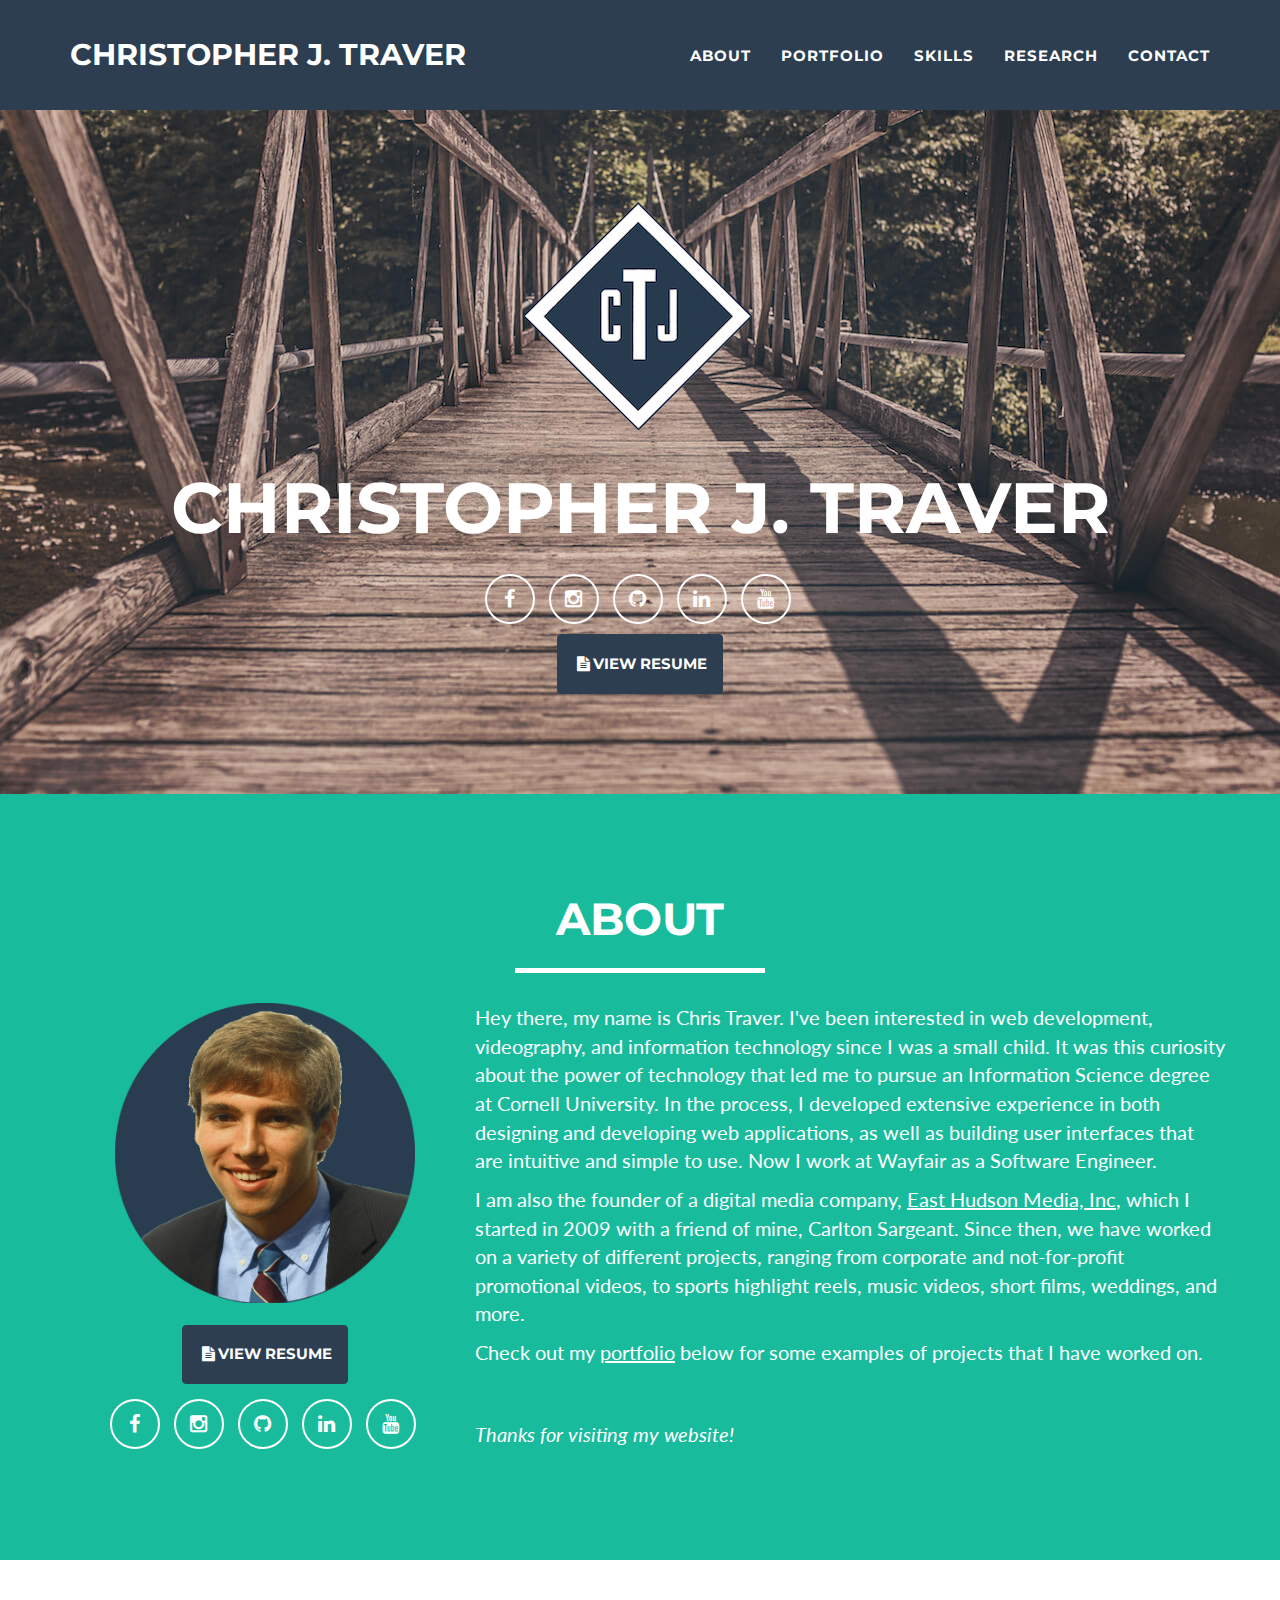
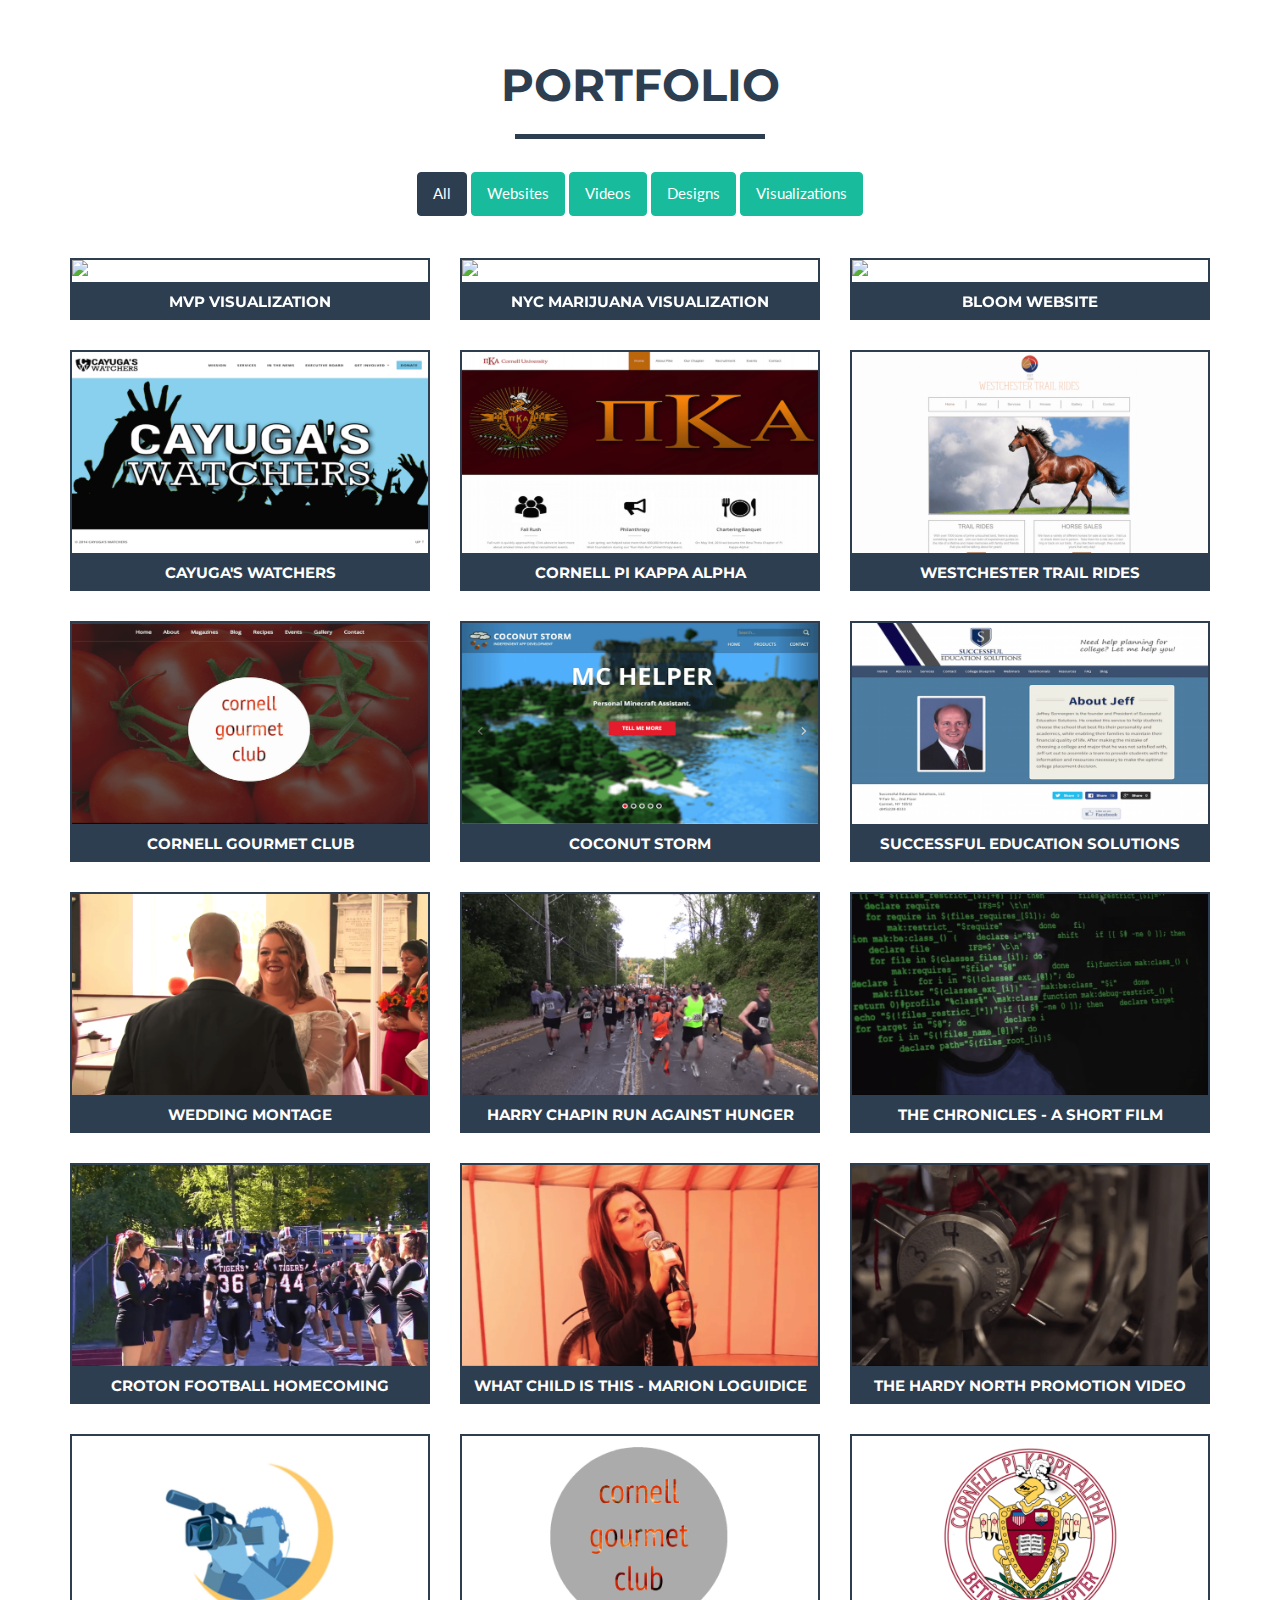
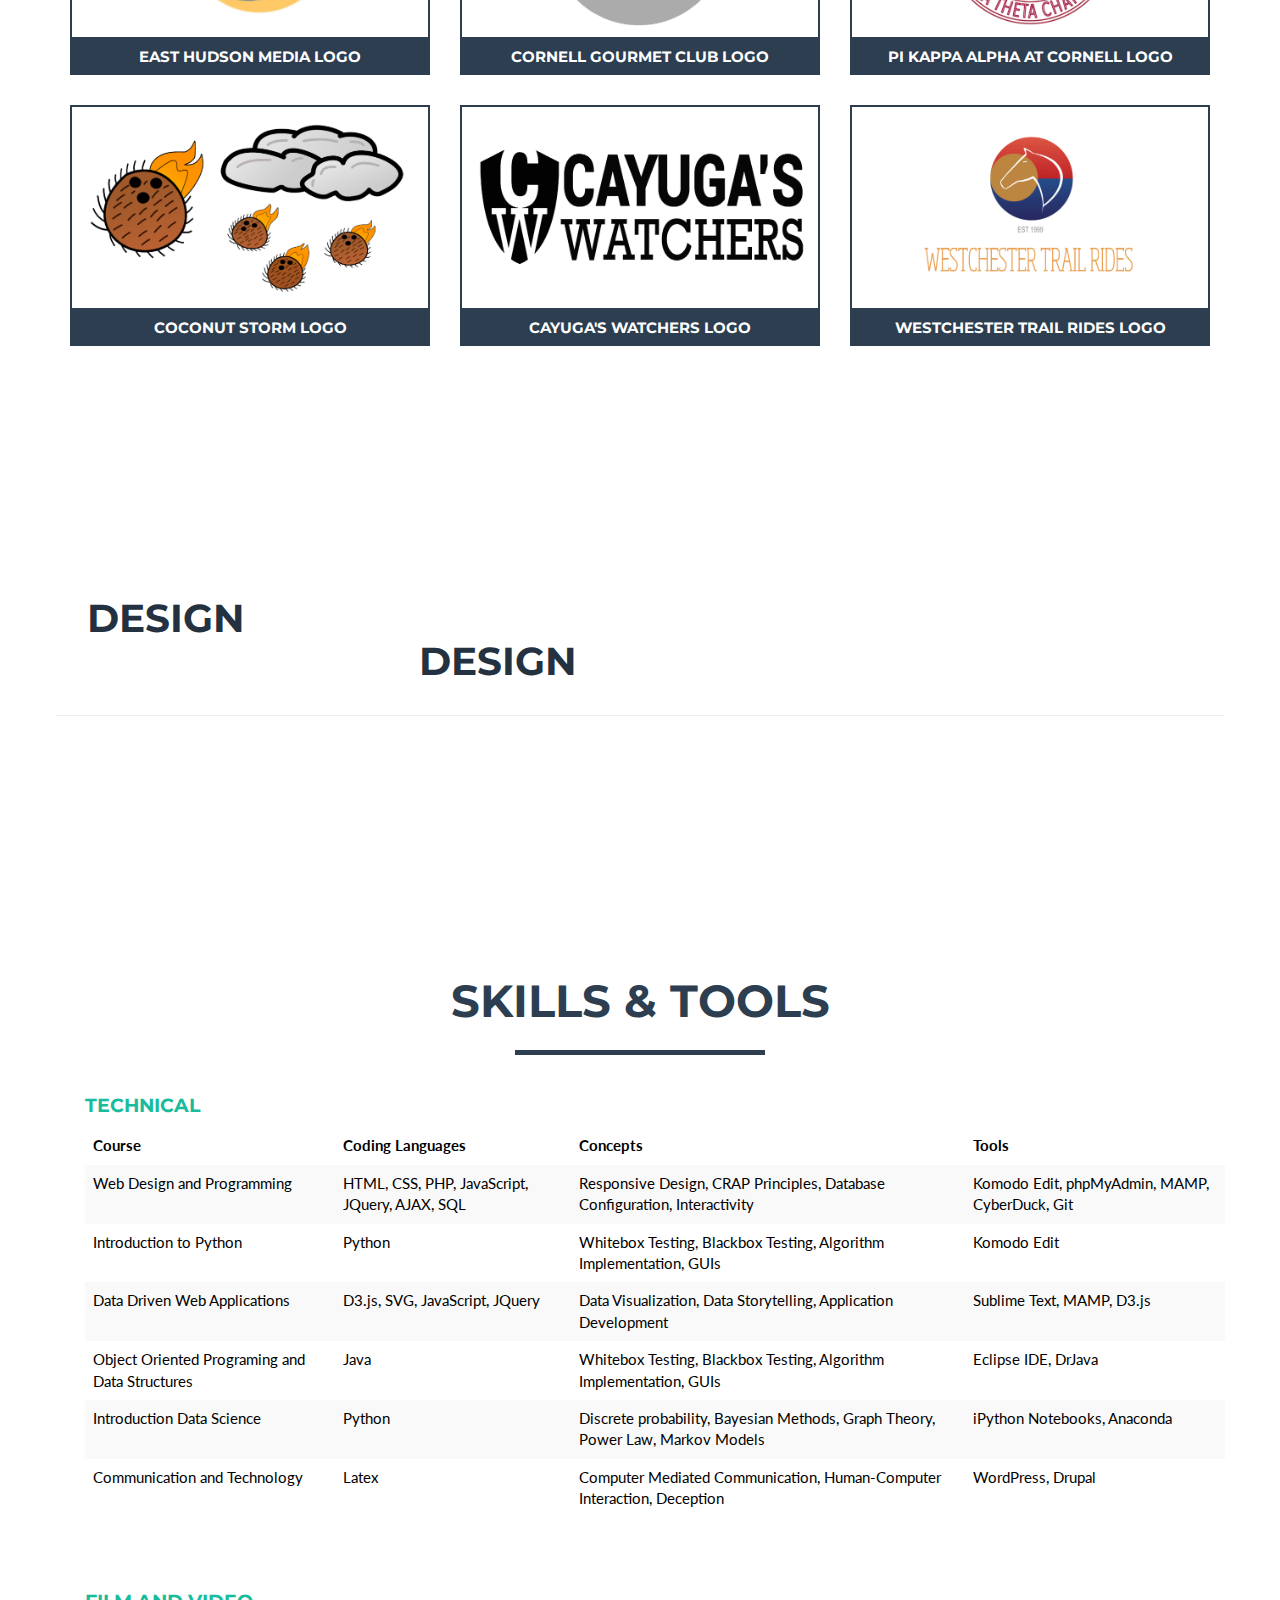
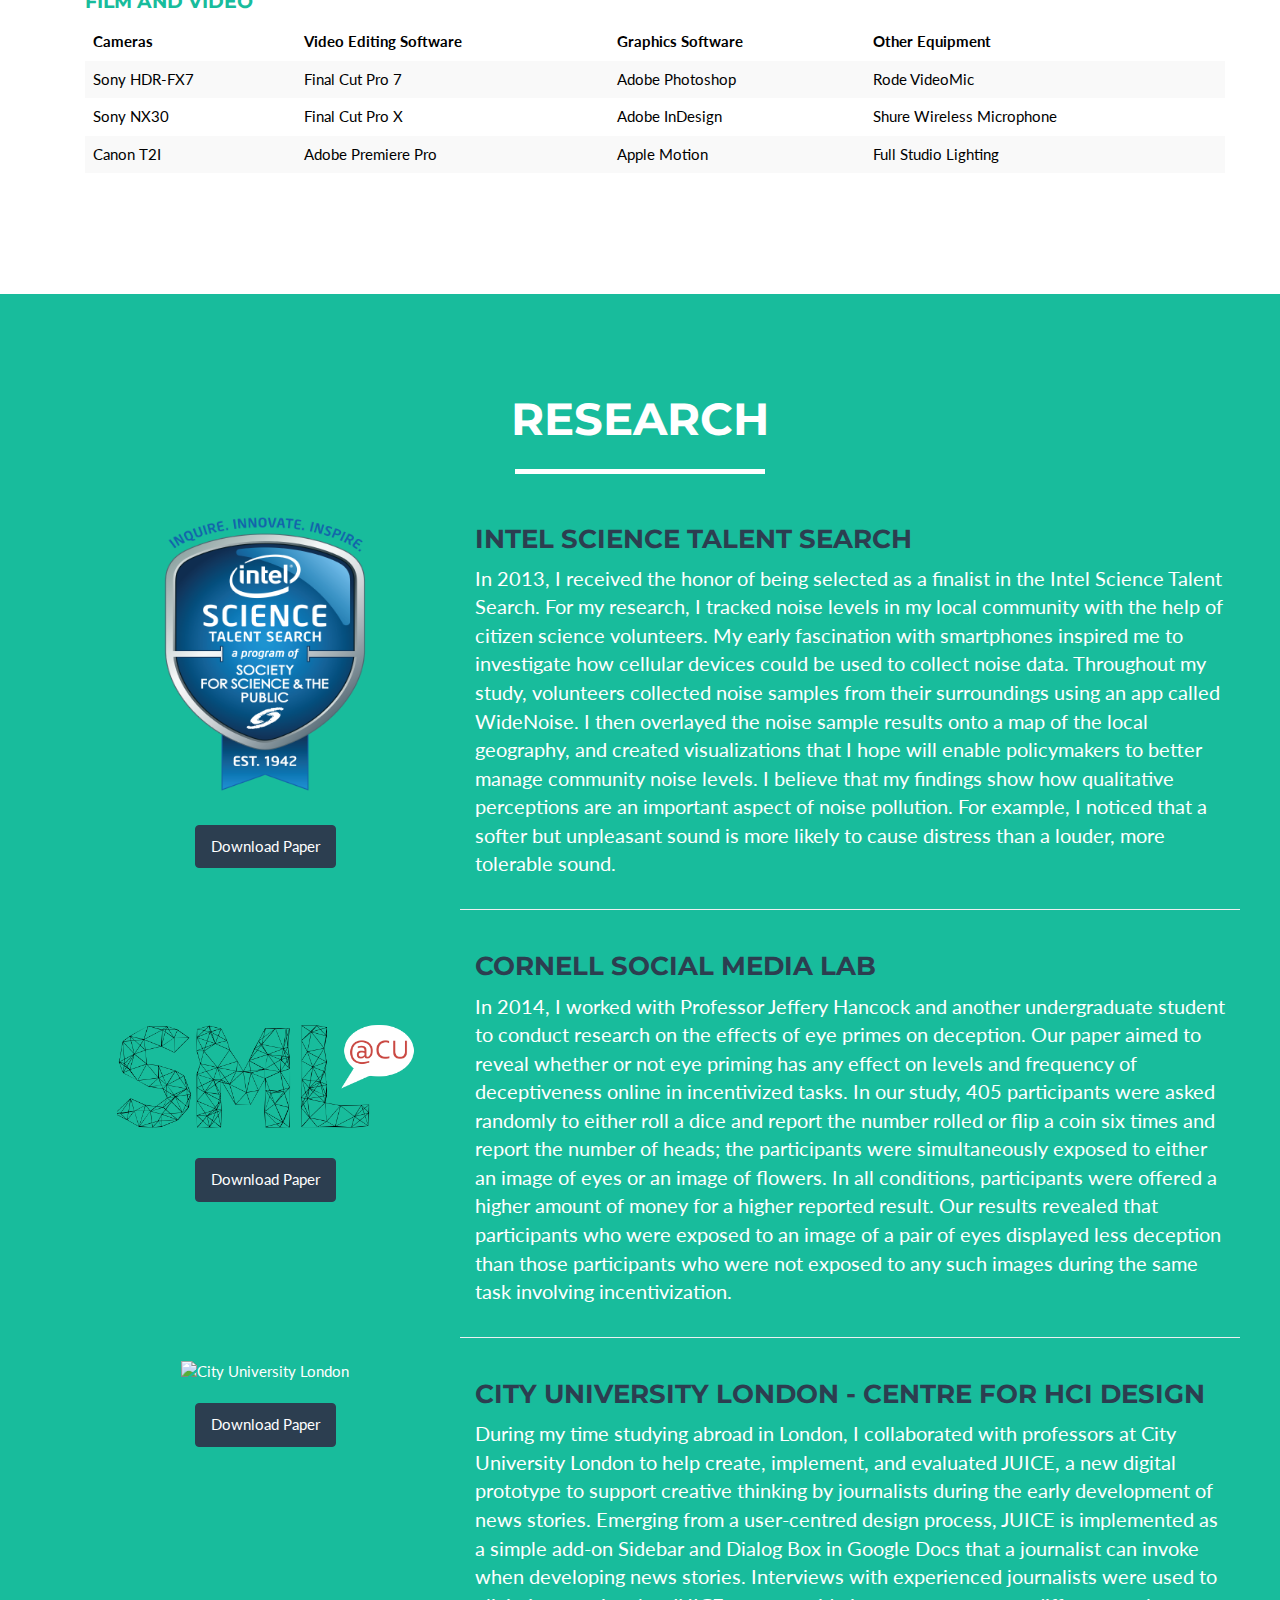
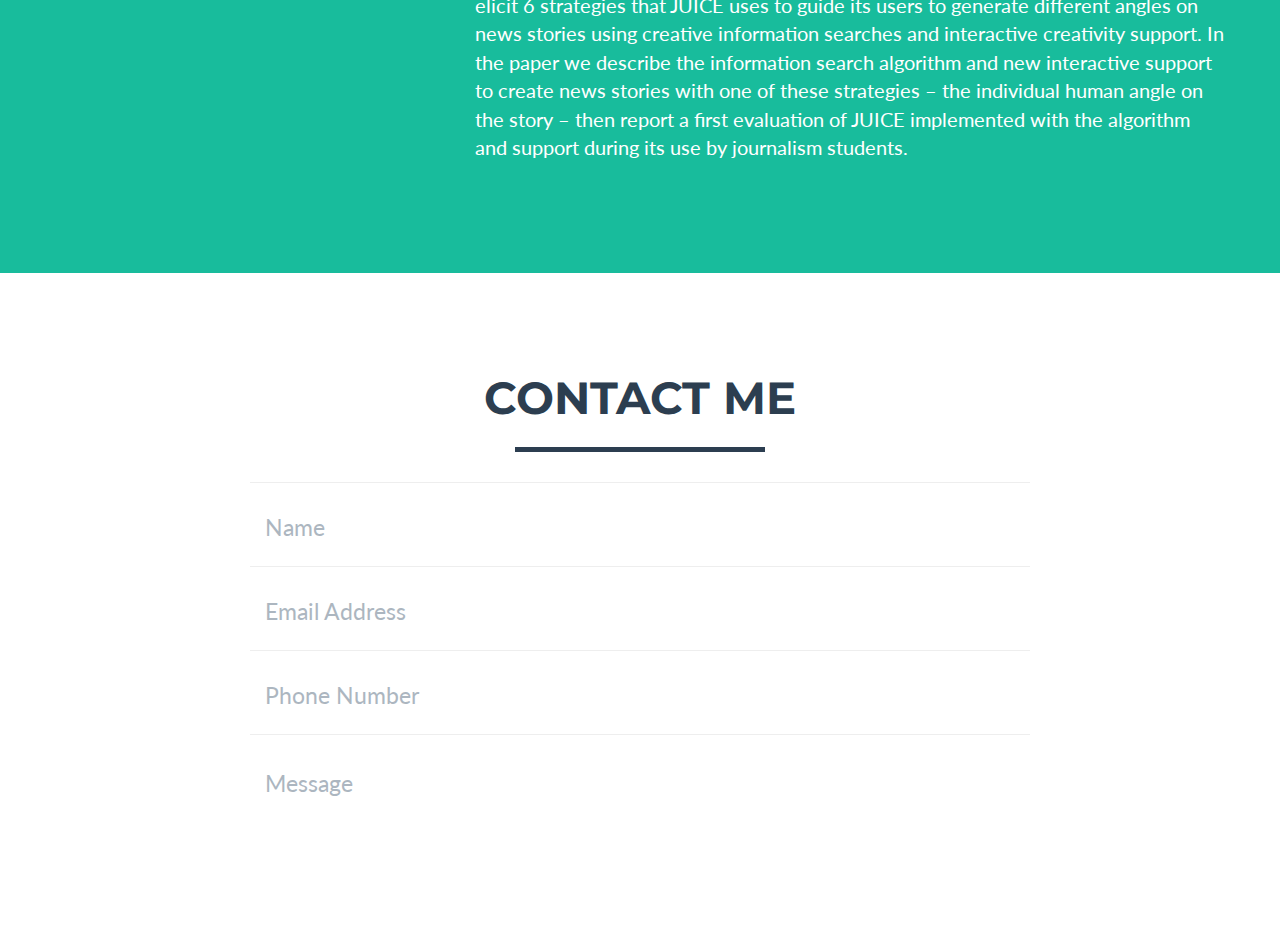
==== commit 5b5ca34c: "Update location and job" ====
--- a/index.html
+++ b/index.html
@@ -160,7 +160,7 @@
                     <p>Hey there, my name is Chris Traver. I've been interested in web development, videography, and information technology since I was a small child.
                     It was this curiosity about the power of technology that led me to pursue an Information Science degree at Cornell University. In the process, I
                     developed extensive experience in both designing and developing web applications, as well as building user interfaces that are intuitive and simple to use.
-                    Now I work at Wayfair as a Front End Software Engineer.</p>
+                    Now I work at Wayfair as a Software Engineer.</p>
                     <p class=linked> I am also the founder of a digital media company, <a href="https://www.easthudsonmedia.com" target="_blank">East Hudson Media, Inc</a>,
                     which I started in 2009 with a friend of mine, Carlton Sargeant. Since then, we have worked on a variety of different projects, ranging from corporate and
                     not-for-profit promotional videos, to sports highlight reels, music videos, short films, weddings, and more. </p>
@@ -662,7 +662,7 @@
             </div>
             <div class="row">
                 <div class="col-lg-8 col-lg-offset-2">
-                    <form action="https://formspree.io/chrisjtraver@yahoo.com" method="POST">
+                    <form action="https://formspree.io/f/xrgrjekk" method="POST">
                         <div class="row control-group">
                             <div class="form-group col-xs-12 floating-label-form-group controls">
                                 <label>Name</label>
@@ -711,7 +711,7 @@
                 <div class="row">
                     <div class="footer-col col-md-4">
                         <h3>Location</h3>
-                        <p>Boston, MA</p>
+                        <p>New York, NY</p>
                     </div>
                     <div class="footer-col col-md-4">
                         <h3>Social Media</h3>
@@ -735,7 +735,7 @@
                     </div>
                     <div class="footer-col col-md-4">
                         <h3>About Chris</h3>
-                        <p>Born and raised in Croton on Hudson New York, Chris is a Front End Software Engineer at Wayfair and an alumnus of Cornell University.</p>
+                        <p>Born and raised in Croton on Hudson New York, Chris is a Software Engineer at Wayfair and an alumnus of Cornell University.</p>
                     </div>
                 </div>
             </div>
@@ -907,7 +907,7 @@
                                     </strong>
                                 </li>
                                 <li>Service:
-                                    <strong><a href="http://www.easthudsondesign.com">Web Development & Design</a>
+                                    <strong><a href="https://www.easthudsonmedia.com">Web Development & Design</a>
                                     </strong>
                                 </li>
                             </ul>
@@ -947,7 +947,7 @@
                                     </strong>
                                 </li>
                                 <li>Service:
-                                    <strong><a href="http://www.easthudsondesign.com">Web Development & Design</a>
+                                    <strong><a href="http://www.easthudsonmedia.com">Web Development & Design</a>
                                     </strong>
                                 </li>
                             </ul>
